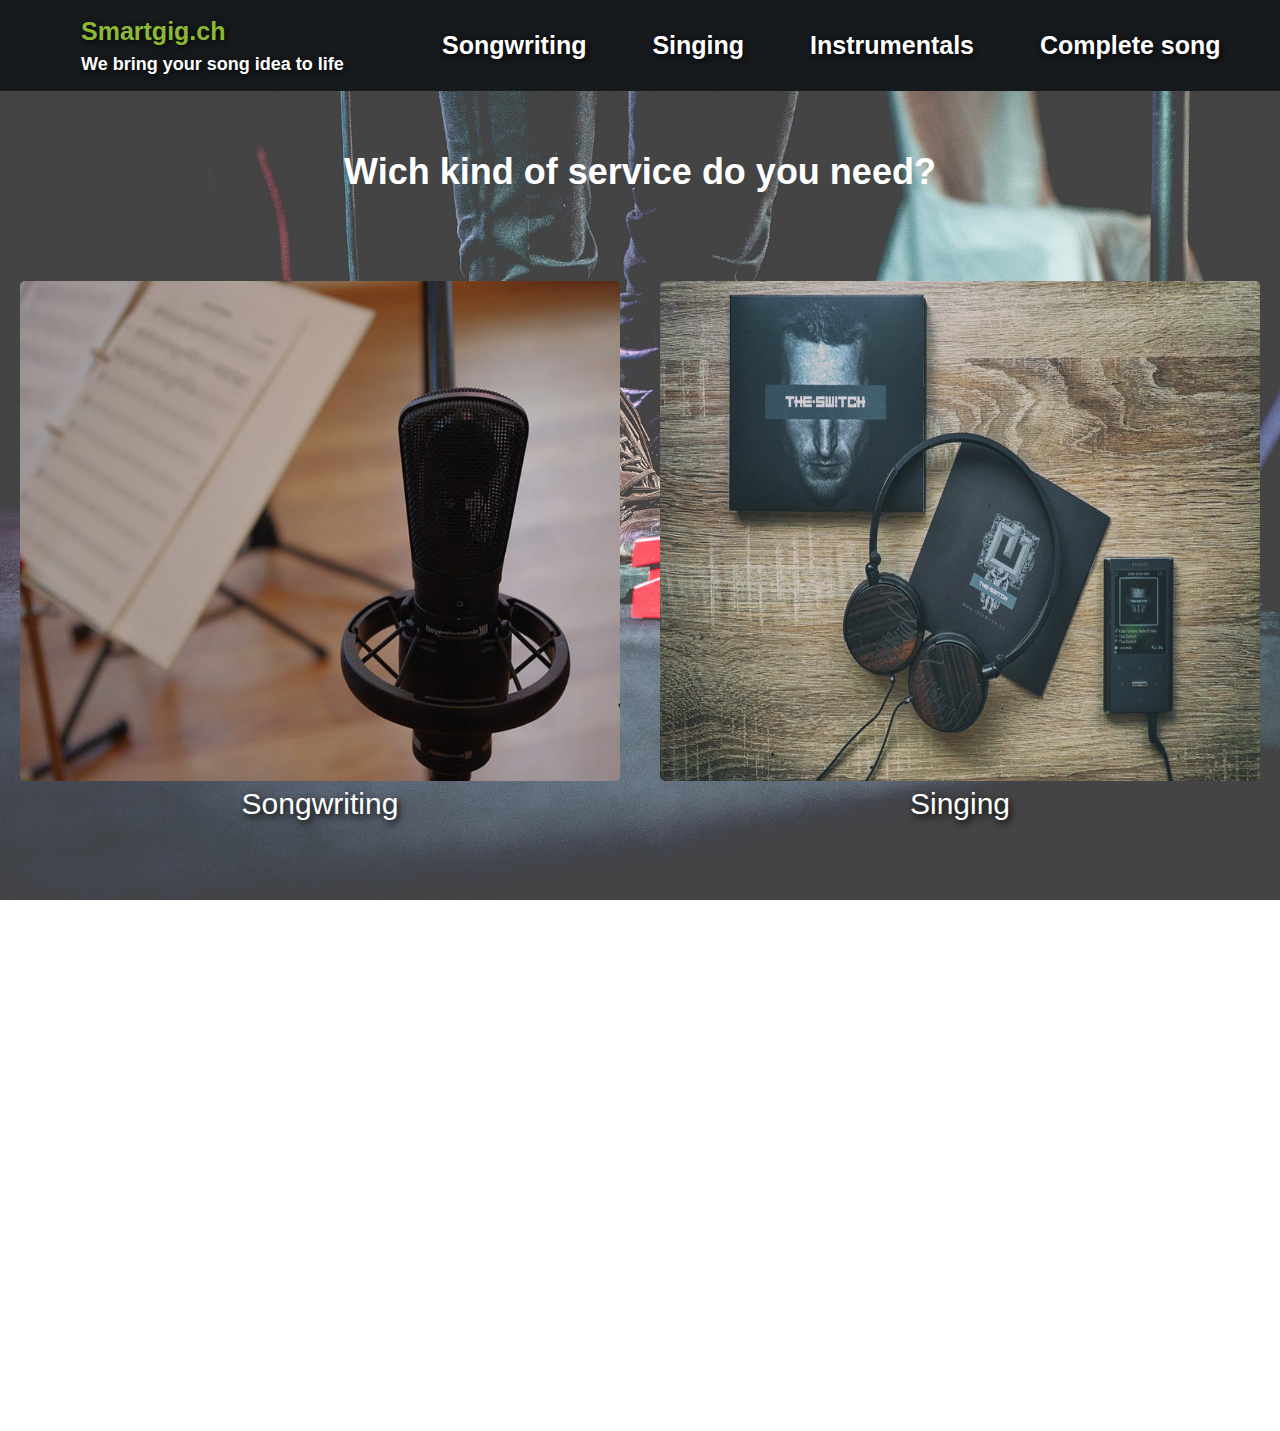
==== index.html @ fe28ac0f "first commit" ====
<!DOCTYPE html>
<html lang="en">
<head>
    <meta charset="UTF-8">
    <title>Title</title>
    <meta charset="utf-8">
    <meta name="Song project">
    <meta name="viewport" content="initial-scale=1, maximum-scale=1">
    <meta name="keywords" content="Song">
    <meta name="viewport" content="width=device-width, initial-scale=1.0">
    <link rel="stylesheet" href="css/bootstrap.min.css">
    <link rel="stylesheet" type="text/css" href="css/aos.css">
    <link rel="stylesheet" href="css/index.css">
</head>
<body>
<nav class="navbar fixed-top navbar-expand-lg navbar-light bg-light nav-top">
    <a class="navbar-brand logo_slogan col-md-3" href="index.html">
        <p>Smartgig.ch</p>
        <p>We bring your song idea to life</p>
    </a>
    <button class="navbar-toggler" type="button" data-toggle="collapse" data-target="#navbarText" aria-controls="navbarText" aria-expanded="false" aria-label="Toggle navigation">
        <span class="navbar-toggler-icon"></span>
    </button>
    <div class="collapse navbar-collapse col-md-9" id="navbarText">
        <ul class="navbar-nav mr-auto main-menu">
            <li class="nav-item">
                <a class="nav-link item-link" href="songwriting.html" title="Songwriting">Songwriting</a>
            </li>
            <li class="nav-item">
                <a class="nav-link item-link" href="singing.html" title="Singing">Singing</a>
            </li>
            <li class="nav-item ">
                <a class="nav-link item-link" href="instrumentals.html" title="Instrumentals">Instrumentals</a>
            </li>
            <li class="nav-item">
                <a class="nav-link item-link" href="complete_song" title="complete_song">Complete song</a>
            </li>
        </ul>
    </div>
</nav>
<div class="home container-fluid">
    <div class="home-page-question">
        <h1>Wich kind of service do you need?</h1>
    </div>
    <div class="row">
        <div class="col-sm-12 col-md-6 groups" data-aos="fade-up-left">
            <div class="group-content" >
                <img src="images/songwriting/photo.jpeg" alt="Songwriting" class="img-fluid">
                     <div class="description">
                        <a href="songwriting.html" target="_blank">
                            <h3>Lorem ipsum dolor sit amet, consectetur adipisicing elit. Aperiam assumenda culpa eligendi laboriosam nesciunt nulla quis quisquam rem tempora. Accusamus alias dolorum eius ipsum laboriosam odit quia ullam? Iure, officiis.</h3>
                        </a>
                    </div>
                </div>
                <div class="group-text">
                    <a href="#">Songwriting</a>
                </div>
            </div>
        <div class="col-sm-12 col-md-6 groups" data-aos="fade-up-right">
                <div class="group-content" >
                    <img src="images/singing/singing1.jpeg" alt="Singing" class="img-fluid">
                    <div class="description">
                        <a href="#" target="_blank">
                            <h3>Lorem ipsum dolor sit amet, consectetur adipisicing elit. Consectetur deserunt distinctio enim labore officiis. Consequuntur delectus expedita explicabo laborum magni praesentium, ratione voluptatum. Accusamus ad aut labore nostrum omnis sit.</h3>
                        </a>
                    </div>
                </div>
                <div class="group-text">
                    <a href="#" target="_blank">Singing</a>
                </div>
            </div>
        <div class="col-sm-12 col-md-6 groups" data-aos="fade-down-left">
                <div class="group-content">
                    <img src="images/instrumentals/instr.jpg" alt="Instrumentals" class="img-fluid">
                    <div class="description">
                        <a href="#" target="_blank">
                            <h3>Lorem ipsum dolor sit amet, consectetur adipisicing elit. Amet architecto aut, consequuntur cum cumque harum inventore, nisi officiis quas quisquam sit soluta sunt tenetur ullam voluptates? At atque hic praesentium!</h3>
                        </a>
                    </div>
                </div>
                <div class="group-text">
                    <a href="#" target="_blank">Instrumentals</a>
                </div>
            </div>
        <div class="col-sm-12 col-md-6 groups" data-aos="fade-down-right">
                <div class="group-content">
                    <img src="images/complete_song/night-vintage.jpg" alt="Complete song" class="img-fluid">
                    <div class="description">
                        <a href="#" target="_blank">
                            <h3>Lorem ipsum dolor sit amet, consectetur adipisicing elit. Illum minus nihil non nulla qui tempora totam velit voluptate. Ducimus eos, explicabo itaque iure iusto labore laborum libero maiores tempore unde?</h3>
                        </a>
                    </div>
                </div>
                <div class="group-text">
                    <a href="#" target="_blank">Complete song</a>
                </div>
            </div>
    </div>
</div>

<script src="js/jquery-3.2.1.min.js"></script>
<script src="js/aos.js"></script>
<script src="js/main.js"></script>
</body>
</html>
---- css/index.css ----
html, body {
  position: absolute;
  margin: 0;
  padding: 0;
  top: 0;
  left: 0;
  height: 100%;
  width: 100%;
  overflow: hidden;
  background: #1b1e21s;
  /* header */
  /* modals style */ }
  html .main-general, body .main-general {
    height: 100%;
    height: 100%;
    width: 100%;
    background-size: cover; }
    html .main-general .button, body .main-general .button {
      text-align: center; }
      html .main-general .button .btn, body .main-general .button .btn {
        cursor: pointer;
        display: inline-block;
        height: 56px;
        line-height: 50px;
        position: relative;
        border: 3px solid #8DB835;
        padding: 0 1rem;
        color: white;
        font-size: 25px;
        font-weight: 700;
        text-align: center;
        border-radius: 1px;
        width: 300px;
        background-color: rgba(255, 255, 255, 0);
        -webkit-box-shadow: 1px 2px 6px #ffffff;
        box-shadow: 1px 2px 6px #ffffff;
        text-shadow: 1px 2px 7px black;
        margin: 20px 50px; }
        html .main-general .button .btn.active, body .main-general .button .btn.active {
          color: white;
          background-color: #8DB835; }
        html .main-general .button .btn:hover, body .main-general .button .btn:hover {
          color: white;
          background-color: #8DB835;
          -webkit-transition: 2000ms;
          -o-transition: 2000ms;
          transition: 2000ms; }
    html .main-general .error, body .main-general .error {
      background-color: rgba(255, 255, 255, 0.2) !important;
      border: 2px solid #e74c3c !important;
      border-top-color: transparent; }
    html .main-general .error-message, body .main-general .error-message {
      color: #e74c3c !important;
      text-align: right;
      font-size: 17px;
      font-weight: 600;
      margin: 0 auto;
      text-shadow: 1px 2px 7px black; }
    html .main-general .calendar, body .main-general .calendar {
      margin: 30px auto;
      margin-bottom: 20px;
      padding: 10px; }
      html .main-general .calendar input, body .main-general .calendar input {
        width: 100%;
        height: 56px;
        display: inline-block;
        position: relative;
        padding: 0 1rem;
        background-color: rgba(255, 255, 255, 0.2);
        color: white;
        border-top: 2px solid black;
        text-shadow: 1px 2px 7px black;
        font-size: 23px;
        font-weight: 400;
        line-height: 50px;
        text-align: center; }
        html .main-general .calendar input:focus, body .main-general .calendar input:focus {
          outline: none; }
        html .main-general .calendar input::-webkit-input-placeholder, body .main-general .calendar input::-webkit-input-placeholder {
          text-align: center;
          text-shadow: 1px 1px 4px black;
          font-size: 25px;
          font-weight: 400;
          color: white;
          margin: 10px 0 0 10px;
          text-overflow: ellipsis; }
        html .main-general .calendar input:focus::-webkit-input-placeholder, body .main-general .calendar input:focus::-webkit-input-placeholder {
          opacity: 0;
          -webkit-transition: opacity 0.3s ease;
          -o-transition: opacity 0.3s ease;
          transition: opacity 0.3s ease; }
      html .main-general .calendar p, body .main-general .calendar p {
        color: white;
        font-size: 17px;
        font-weight: 600;
        text-align: right; }
      html .main-general .calendar h3, body .main-general .calendar h3 {
        font-family: 'Arial Fett', 'Arial Standard', 'Arial';
        font-weight: 700;
        font-style: normal;
        color: white;
        font-size: 30px;
        text-shadow: 1px 2px 7px black;
        text-align: center;
        margin: 20px; }
    html .main-general .letters, body .main-general .letters {
      text-align: center;
      margin: 15px auto; }
      html .main-general .letters textarea, body .main-general .letters textarea {
        overflow: hidden; }
        html .main-general .letters textarea:focus, body .main-general .letters textarea:focus {
          outline: none; }
      html .main-general .letters p, body .main-general .letters p {
        text-align: right;
        font-size: 17px;
        font-weight: 600;
        color: white;
        width: 100%;
        margin: 0 auto; }
      html .main-general .letters .story, body .main-general .letters .story {
        font-size: 25px;
        background-color: rgba(255, 255, 255, 0.2);
        border-top: 2px solid black;
        height: auto;
        width: 100%;
        color: white;
        text-align: center; }
        html .main-general .letters .story::-webkit-input-placeholder, body .main-general .letters .story::-webkit-input-placeholder {
          text-align: left;
          text-shadow: 1px 1px 4px black;
          font-size: 15px;
          font-weight: 400;
          color: white;
          margin: 10px 0 0 10px;
          text-overflow: ellipsis; }
        html .main-general .letters .story:focus::-webkit-input-placeholder, body .main-general .letters .story:focus::-webkit-input-placeholder {
          opacity: 0;
          -webkit-transition: opacity 0.3s ease;
          -o-transition: opacity 0.3s ease;
          transition: opacity 0.3s ease; }
        html .main-general .letters .story:-moz-placeholder, body .main-general .letters .story:-moz-placeholder {
          text-align: left;
          text-shadow: 1px 2px 7px black;
          font-size: 23px;
          font-weight: 400;
          color: white;
          margin: 10px 0 0 10px;
          text-overflow: ellipsis;
          text-indent: 0;
          -webkit-transition: text-indent 0.3s ease;
          -o-transition: text-indent 0.3s ease;
          transition: text-indent 0.3s ease; }
    html .main-general .active:active, body .main-general .active:active {
      font-family: 'Arial Fett', 'Arial Standard', 'Arial';
      font-weight: 700;
      font-style: normal;
      color: white;
      padding: 30px 0 3px 25px;
      font-size: 25px;
      color: #8DB835;
      text-decoration: none;
      text-shadow: 1px 2px 7px black; }
    html .main-general .hint, body .main-general .hint {
      position: relative;
      display: inline-block; }
      html .main-general .hint:before, html .main-general .hint:after, body .main-general .hint:before, body .main-general .hint:after {
        position: absolute;
        opacity: 0;
        z-index: 1000000;
        -webkit-transition: 0.3s ease;
        -moz-transition: 0.3s ease;
        pointer-events: none; }
      html .main-general .hint:hover:before, html .main-general .hint:hover:after, body .main-general .hint:hover:before, body .main-general .hint:hover:after {
        opacity: 1; }
      html .main-general .hint:before, body .main-general .hint:before {
        content: '';
        position: absolute;
        background: transparent;
        border: 6px solid transparent;
        position: absolute; }
      html .main-general .hint:after, body .main-general .hint:after {
        content: attr(data-hint);
        background: rgba(0, 0, 0, 0.8);
        color: white;
        padding: 8px 10px;
        font-size: 12px;
        white-space: nowrap;
        -webkit-box-shadow: 4px 4px 8px rgba(0, 0, 0, 0.3);
        box-shadow: 4px 4px 8px rgba(0, 0, 0, 0.3); }
    html .main-general .hint--right:before, body .main-general .hint--right:before {
      left: 100%;
      bottom: 50%;
      margin: 0 0 -4px -8px;
      border-right-color: rgba(0, 0, 0, 0.8); }
    html .main-general .hint--right:after, body .main-general .hint--right:after {
      left: 100%;
      bottom: 50%;
      margin: 0 0 -13px 4px; }
    html .main-general .hint--right:hover:before, body .main-general .hint--right:hover:before {
      margin: 0 0 -4px -0; }
    html .main-general .hint--right:hover:after, body .main-general .hint--right:hover:after {
      margin: 0 0 -13px 12px; }
  html .step-1 .page-question, body .step-1 .page-question {
    padding-top: 150px; }
    html .step-1 .page-question .center, body .step-1 .page-question .center {
      text-align: center;
      margin: 20px 0; }
      html .step-1 .page-question .center h1, body .step-1 .page-question .center h1 {
        font-family: 'Arial Fett', 'Arial Standard', 'Arial';
        font-weight: 700;
        font-style: normal;
        color: white;
        font-size: 30px;
        text-shadow: 1px 2px 7px black;
        display: inline-block;
        text-align: center;
        margin: 10px;
        vertical-align: middle;
        position: relative; }
        html .step-1 .page-question .center h1:before, body .step-1 .page-question .center h1:before {
          content: " ";
          position: absolute;
          left: 0%;
          bottom: 4px;
          height: 3px;
          width: 0%;
          background-color: #fff;
          -webkit-transition: width 0.5s ease-in-out;
          -o-transition: width 0.5s ease-in-out;
          transition: width 0.5s ease-in-out; }
        html .step-1 .page-question .center h1:after, body .step-1 .page-question .center h1:after {
          content: " ";
          position: absolute;
          right: 0%;
          bottom: 4px;
          height: 3px;
          width: 0%;
          background-color: #fff;
          -webkit-transition: width 0.5s ease-in-out;
          -o-transition: width 0.5s ease-in-out;
          transition: width 0.5s ease-in-out; }
        html .step-1 .page-question .center h1:hover:before, html .step-1 .page-question .center h1:focus:before, body .step-1 .page-question .center h1:hover:before, body .step-1 .page-question .center h1:focus:before {
          width: 50%; }
        html .step-1 .page-question .center h1:hover:after, html .step-1 .page-question .center h1:focus:after, body .step-1 .page-question .center h1:hover:after, body .step-1 .page-question .center h1:focus:after {
          width: 50%; }
      html .step-1 .page-question .center span, body .step-1 .page-question .center span {
        border: 2px solid white;
        border-radius: 50px;
        top: 5px;
        padding: 0 13px;
        font-size: 23px;
        color: white; }
      html .step-1 .page-question .center p, body .step-1 .page-question .center p {
        font-family: 'Arial Fett', 'Arial Standard', 'Arial';
        font-weight: 700;
        font-style: normal;
        color: white;
        font-size: 20px;
        margin: 0 0 60px 0;
        font-weight: 600;
        text-align: center;
        text-shadow: 1px 2px 7px black; }
  html .step-1 .button-back-home, body .step-1 .button-back-home {
    text-align: center;
    cursor: pointer; }
    html .step-1 .button-back-home a .back-to-home, body .step-1 .button-back-home a .back-to-home {
      cursor: pointer;
      position: relative;
      line-height: 50px;
      height: 56px;
      font-size: 25px;
      font-weight: 700;
      padding: 0 1rem;
      text-align: center;
      background-color: rgba(156, 156, 156, 0.5);
      color: white;
      margin: 20px;
      text-shadow: 1px 2px 7px black;
      border: 1px solid black; }
      html .step-1 .button-back-home a .back-to-home:hover, body .step-1 .button-back-home a .back-to-home:hover {
        color: black;
        background-color: gray;
        -webkit-transition: 2000ms;
        -o-transition: 2000ms;
        transition: 2000ms; }
  html .step-2 .page-question, body .step-2 .page-question {
    margin-top: 150px; }
    html .step-2 .page-question .center, body .step-2 .page-question .center {
      text-align: center; }
      html .step-2 .page-question .center h1, body .step-2 .page-question .center h1 {
        font-family: 'Arial Fett', 'Arial Standard', 'Arial';
        font-weight: 700;
        font-style: normal;
        color: white;
        font-size: 30px;
        text-shadow: 1px 2px 7px black;
        display: inline-block;
        text-align: center;
        vertical-align: middle;
        position: relative; }
        html .step-2 .page-question .center h1:before, body .step-2 .page-question .center h1:before {
          content: " ";
          position: absolute;
          left: 0%;
          bottom: 4px;
          height: 3px;
          width: 0%;
          background-color: #fff;
          -webkit-transition: width 0.5s ease-in-out;
          -o-transition: width 0.5s ease-in-out;
          transition: width 0.5s ease-in-out; }
        html .step-2 .page-question .center h1:after, body .step-2 .page-question .center h1:after {
          content: " ";
          position: absolute;
          right: 0%;
          bottom: 4px;
          height: 3px;
          width: 0%;
          background-color: #fff;
          -webkit-transition: width 0.5s ease-in-out;
          -o-transition: width 0.5s ease-in-out;
          transition: width 0.5s ease-in-out; }
        html .step-2 .page-question .center h1:hover:before, html .step-2 .page-question .center h1:focus:before, body .step-2 .page-question .center h1:hover:before, body .step-2 .page-question .center h1:focus:before {
          width: 50%; }
        html .step-2 .page-question .center h1:hover:after, html .step-2 .page-question .center h1:focus:after, body .step-2 .page-question .center h1:hover:after, body .step-2 .page-question .center h1:focus:after {
          width: 50%; }
      html .step-2 .page-question .center span, body .step-2 .page-question .center span {
        border: 2px solid white;
        border-radius: 50px;
        top: 5px;
        padding: 0 13px;
        font-size: 23px;
        color: white; }
      html .step-2 .page-question .center p, body .step-2 .page-question .center p {
        font-family: 'Arial Fett', 'Arial Standard', 'Arial';
        font-weight: 600;
        font-style: normal;
        color: white;
        font-size: 20px;
        text-shadow: 1px 2px 7px black;
        text-align: center;
        vertical-align: middle;
        position: relative; }
  html .step-3 .page-question, html .step-3 .preview-form, body .step-3 .page-question, body .step-3 .preview-form {
    margin-top: 150px; }
    html .step-3 .page-question .button ul, html .step-3 .preview-form .button ul, body .step-3 .page-question .button ul, body .step-3 .preview-form .button ul {
      width: 100%; }
    html .step-3 .page-question .center, html .step-3 .preview-form .center, body .step-3 .page-question .center, body .step-3 .preview-form .center {
      text-align: center; }
      html .step-3 .page-question .center h1, html .step-3 .preview-form .center h1, body .step-3 .page-question .center h1, body .step-3 .preview-form .center h1 {
        font-family: 'Arial Fett', 'Arial Standard', 'Arial';
        font-weight: 700;
        font-style: normal;
        color: white;
        font-size: 30px;
        text-shadow: 1px 2px 7px black;
        display: inline-block;
        text-align: center;
        margin: 0;
        vertical-align: middle;
        position: relative; }
        html .step-3 .page-question .center h1:before, html .step-3 .preview-form .center h1:before, body .step-3 .page-question .center h1:before, body .step-3 .preview-form .center h1:before {
          content: " ";
          position: absolute;
          left: 0%;
          bottom: 4px;
          height: 3px;
          width: 0%;
          background-color: #fff;
          -webkit-transition: width 0.5s ease-in-out;
          -o-transition: width 0.5s ease-in-out;
          transition: width 0.5s ease-in-out; }
        html .step-3 .page-question .center h1:after, html .step-3 .preview-form .center h1:after, body .step-3 .page-question .center h1:after, body .step-3 .preview-form .center h1:after {
          content: " ";
          position: absolute;
          right: 0%;
          bottom: 4px;
          height: 3px;
          width: 0%;
          background-color: #fff;
          -webkit-transition: width 0.5s ease-in-out;
          -o-transition: width 0.5s ease-in-out;
          transition: width 0.5s ease-in-out; }
        html .step-3 .page-question .center h1:hover:before, html .step-3 .page-question .center h1:focus:before, html .step-3 .preview-form .center h1:hover:before, html .step-3 .preview-form .center h1:focus:before, body .step-3 .page-question .center h1:hover:before, body .step-3 .page-question .center h1:focus:before, body .step-3 .preview-form .center h1:hover:before, body .step-3 .preview-form .center h1:focus:before {
          width: 50%; }
        html .step-3 .page-question .center h1:hover:after, html .step-3 .page-question .center h1:focus:after, html .step-3 .preview-form .center h1:hover:after, html .step-3 .preview-form .center h1:focus:after, body .step-3 .page-question .center h1:hover:after, body .step-3 .page-question .center h1:focus:after, body .step-3 .preview-form .center h1:hover:after, body .step-3 .preview-form .center h1:focus:after {
          width: 50%; }
      html .step-3 .page-question .center span, html .step-3 .preview-form .center span, body .step-3 .page-question .center span, body .step-3 .preview-form .center span {
        border: 2px solid white;
        border-radius: 50px;
        top: 5px;
        padding: 0 13px;
        font-size: 23px;
        color: white; }
      html .step-3 .page-question .center p, html .step-3 .preview-form .center p, body .step-3 .page-question .center p, body .step-3 .preview-form .center p {
        font-family: 'Arial Fett', 'Arial Standard', 'Arial';
        font-weight: 700;
        font-style: normal;
        color: white;
        font-size: 20px;
        margin: 0 0 24px 0;
        font-weight: 600;
        text-align: center;
        text-shadow: 1px 2px 7px black; }
    html .step-3 .page-question .groups-of-genre, html .step-3 .preview-form .groups-of-genre, body .step-3 .page-question .groups-of-genre, body .step-3 .preview-form .groups-of-genre {
      margin: 0 auto;
      cursor: pointer; }
      html .step-3 .page-question .groups-of-genre .genre-image, html .step-3 .page-question .groups-of-genre .instrument-image, html .step-3 .page-question .groups-of-genre .add_instrumnet_image, html .step-3 .preview-form .groups-of-genre .genre-image, html .step-3 .preview-form .groups-of-genre .instrument-image, html .step-3 .preview-form .groups-of-genre .add_instrumnet_image, body .step-3 .page-question .groups-of-genre .genre-image, body .step-3 .page-question .groups-of-genre .instrument-image, body .step-3 .page-question .groups-of-genre .add_instrumnet_image, body .step-3 .preview-form .groups-of-genre .genre-image, body .step-3 .preview-form .groups-of-genre .instrument-image, body .step-3 .preview-form .groups-of-genre .add_instrumnet_image {
        margin: 15px auto 0px;
        height: 220px;
        width: 100%; }
        html .step-3 .page-question .groups-of-genre .genre-image img, html .step-3 .page-question .groups-of-genre .instrument-image img, html .step-3 .page-question .groups-of-genre .add_instrumnet_image img, html .step-3 .preview-form .groups-of-genre .genre-image img, html .step-3 .preview-form .groups-of-genre .instrument-image img, html .step-3 .preview-form .groups-of-genre .add_instrumnet_image img, body .step-3 .page-question .groups-of-genre .genre-image img, body .step-3 .page-question .groups-of-genre .instrument-image img, body .step-3 .page-question .groups-of-genre .add_instrumnet_image img, body .step-3 .preview-form .groups-of-genre .genre-image img, body .step-3 .preview-form .groups-of-genre .instrument-image img, body .step-3 .preview-form .groups-of-genre .add_instrumnet_image img {
          width: 100%;
          height: 100%;
          border-radius: 10px; }
      html .step-3 .page-question .groups-of-genre .genre-name, html .step-3 .page-question .groups-of-genre .instrument-name, html .step-3 .page-question .groups-of-genre .add_instrumnet_name, html .step-3 .preview-form .groups-of-genre .genre-name, html .step-3 .preview-form .groups-of-genre .instrument-name, html .step-3 .preview-form .groups-of-genre .add_instrumnet_name, body .step-3 .page-question .groups-of-genre .genre-name, body .step-3 .page-question .groups-of-genre .instrument-name, body .step-3 .page-question .groups-of-genre .add_instrumnet_name, body .step-3 .preview-form .groups-of-genre .genre-name, body .step-3 .preview-form .groups-of-genre .instrument-name, body .step-3 .preview-form .groups-of-genre .add_instrumnet_name {
        display: block;
        border-radius: 150px;
        -webkit-box-sizing: border-box;
        box-sizing: border-box;
        color: white;
        background-color: rgba(0, 0, 0, 0.3); }
        html .step-3 .page-question .groups-of-genre .genre-name h3, html .step-3 .page-question .groups-of-genre .instrument-name h3, html .step-3 .page-question .groups-of-genre .add_instrumnet_name h3, html .step-3 .preview-form .groups-of-genre .genre-name h3, html .step-3 .preview-form .groups-of-genre .instrument-name h3, html .step-3 .preview-form .groups-of-genre .add_instrumnet_name h3, body .step-3 .page-question .groups-of-genre .genre-name h3, body .step-3 .page-question .groups-of-genre .instrument-name h3, body .step-3 .page-question .groups-of-genre .add_instrumnet_name h3, body .step-3 .preview-form .groups-of-genre .genre-name h3, body .step-3 .preview-form .groups-of-genre .instrument-name h3, body .step-3 .preview-form .groups-of-genre .add_instrumnet_name h3 {
          margin-top: 10px;
          text-align: center;
          width: 100%; }
    html .step-3 .page-question .upload-file-button, html .step-3 .preview-form .upload-file-button, body .step-3 .page-question .upload-file-button, body .step-3 .preview-form .upload-file-button {
      margin: 0 auto 40px;
      text-align: center;
      padding: 0; }
      html .step-3 .page-question .upload-file-button img, html .step-3 .preview-form .upload-file-button img, body .step-3 .page-question .upload-file-button img, body .step-3 .preview-form .upload-file-button img {
        vertical-align: middle;
        border-style: none;
        position: absolute;
        top: 16px;
        right: 22px;
        width: 25px; }
      html .step-3 .page-question .upload-file-button input[type="file"], html .step-3 .preview-form .upload-file-button input[type="file"], body .step-3 .page-question .upload-file-button input[type="file"], body .step-3 .preview-form .upload-file-button input[type="file"] {
        display: none; }
      html .step-3 .page-question .upload-file-button .custom-file-upload, html .step-3 .preview-form .upload-file-button .custom-file-upload, body .step-3 .page-question .upload-file-button .custom-file-upload, body .step-3 .preview-form .upload-file-button .custom-file-upload {
        border: 3px solid white;
        cursor: pointer;
        color: white;
        background-color: rgba(255, 255, 255, 0.2);
        border-top: 2px solid black;
        text-shadow: 1px 2px 7px black;
        font-size: 21px;
        font-weight: 400;
        display: inline-block;
        height: 56px;
        line-height: 50px;
        position: relative;
        padding: 0 1rem;
        width: 100%;
        overflow-y: scroll; }
    html .step-3 .page-question .characters-input, html .step-3 .preview-form .characters-input, body .step-3 .page-question .characters-input, body .step-3 .preview-form .characters-input {
      margin: 50px auto; }
      html .step-3 .page-question .characters-input input, html .step-3 .preview-form .characters-input input, body .step-3 .page-question .characters-input input, body .step-3 .preview-form .characters-input input {
        border: 3px solid white;
        padding: 14px 36px;
        color: white;
        background-color: rgba(255, 255, 255, 0.2);
        border-top: 2px solid black;
        font-size: 23px;
        font-weight: 400;
        display: inline-block;
        height: 56px;
        line-height: 50px;
        position: relative;
        width: 100%;
        text-align: center; }
        html .step-3 .page-question .characters-input input:focus, html .step-3 .preview-form .characters-input input:focus, body .step-3 .page-question .characters-input input:focus, body .step-3 .preview-form .characters-input input:focus {
          outline: none; }
      html .step-3 .page-question .characters-input h3, html .step-3 .preview-form .characters-input h3, body .step-3 .page-question .characters-input h3, body .step-3 .preview-form .characters-input h3 {
        font-family: 'Arial Fett', 'Arial Standard', 'Arial';
        font-weight: 700;
        font-style: normal;
        color: white;
        font-size: 30px;
        text-shadow: 1px 2px 7px black;
        text-align: center;
        margin: 20px; }
      html .step-3 .page-question .characters-input p, html .step-3 .preview-form .characters-input p, body .step-3 .page-question .characters-input p, body .step-3 .preview-form .characters-input p {
        text-align: right;
        font-size: 17px;
        font-weight: 600;
        color: white;
        width: 100%;
        margin: 0 auto; }
  html .final-submit-page, body .final-submit-page {
    text-align: center;
    margin: 0 auto; }
    html .final-submit-page .main-content, body .final-submit-page .main-content {
      padding-top: 130px; }
    html .final-submit-page .review-page, body .final-submit-page .review-page {
      background-image: url("../images/bg/photo1.jpeg");
      margin: 0 auto;
      text-align: center;
      background-attachment: fixed;
      overflow-y: scroll; }
      html .final-submit-page .review-page .for-submit, body .final-submit-page .review-page .for-submit {
        text-align: center;
        padding-top: 30px; }
        html .final-submit-page .review-page .for-submit h2, body .final-submit-page .review-page .for-submit h2 {
          font-family: 'Arial Fett', 'Arial Standard', 'Arial';
          font-weight: 700;
          font-style: normal;
          color: white;
          font-size: 30px;
          text-shadow: 1px 2px 7px black;
          display: inline-block;
          text-align: center;
          margin: 20px; }
      html .final-submit-page .review-page .preview-form, body .final-submit-page .review-page .preview-form {
        margin: 0 auto; }
        html .final-submit-page .review-page .preview-form .groups-of-genre, body .final-submit-page .review-page .preview-form .groups-of-genre {
          margin: 0 auto;
          cursor: pointer; }
          html .final-submit-page .review-page .preview-form .groups-of-genre .instrument-image, body .final-submit-page .review-page .preview-form .groups-of-genre .instrument-image {
            margin: 15px auto;
            height: 220px; }
            html .final-submit-page .review-page .preview-form .groups-of-genre .instrument-image img, body .final-submit-page .review-page .preview-form .groups-of-genre .instrument-image img {
              width: 100%;
              height: 100%;
              border-radius: 10px; }
            html .final-submit-page .review-page .preview-form .groups-of-genre .instrument-image .instruments-name, body .final-submit-page .review-page .preview-form .groups-of-genre .instrument-image .instruments-name {
              color: white;
              font-size: 30px;
              text-align: center;
              text-shadow: 1px 2px 7px black; }
        html .final-submit-page .review-page .preview-form .button ul, body .final-submit-page .review-page .preview-form .button ul {
          list-style-type: none;
          text-align: center; }
          html .final-submit-page .review-page .preview-form .button ul li, body .final-submit-page .review-page .preview-form .button ul li {
            text-align: center;
            display: inline-block;
            margin: 0 -60px;
            width: 100%; }
            html .final-submit-page .review-page .preview-form .button ul li input[type=radio], body .final-submit-page .review-page .preview-form .button ul li input[type=radio] {
              position: absolute;
              visibility: hidden; }
            html .final-submit-page .review-page .preview-form .button ul li input[type=radio]:checked ~ .check, body .final-submit-page .review-page .preview-form .button ul li input[type=radio]:checked ~ .check {
              border: 5px solid black; }
            html .final-submit-page .review-page .preview-form .button ul li input[type=radio]:checked ~ label, body .final-submit-page .review-page .preview-form .button ul li input[type=radio]:checked ~ label {
              color: white;
              background-color: #8DB835; }
            html .final-submit-page .review-page .preview-form .button ul li label, body .final-submit-page .review-page .preview-form .button ul li label {
              cursor: pointer;
              display: inline-block;
              height: 56px;
              line-height: 50px;
              position: relative;
              border: 3px solid #8DB835;
              padding: 0 1rem;
              color: white;
              font-size: 25px;
              font-weight: 700;
              text-align: center;
              border-radius: 1px;
              width: 300px;
              background-color: rgba(255, 255, 255, 0);
              -webkit-box-shadow: 1px 2px 6px #ffffff;
              box-shadow: 1px 2px 6px #ffffff;
              text-shadow: 1px 2px 7px black;
              margin: 20px 50px; }
              html .final-submit-page .review-page .preview-form .button ul li label.active, body .final-submit-page .review-page .preview-form .button ul li label.active {
                color: white;
                background-color: #8DB835; }
              html .final-submit-page .review-page .preview-form .button ul li label:hover, body .final-submit-page .review-page .preview-form .button ul li label:hover {
                color: white;
                background-color: #8DB835;
                -webkit-transition: 2000ms;
                -o-transition: 2000ms;
                transition: 2000ms; }
            html .final-submit-page .review-page .preview-form .button ul li .check, body .final-submit-page .review-page .preview-form .button ul li .check {
              display: none;
              position: absolute;
              border: 5px solid #AAAAAA;
              border-radius: 100%;
              height: 25px;
              width: 25px;
              top: 30px;
              left: 20px;
              z-index: 5;
              -o-transition: border .25s linear;
              transition: border .25s linear;
              -webkit-transition: border .25s linear;
              background-color: #1e7e34; }
              html .final-submit-page .review-page .preview-form .button ul li .check:hover, body .final-submit-page .review-page .preview-form .button ul li .check:hover {
                border: 5px solid #FFFFFF; }
              html .final-submit-page .review-page .preview-form .button ul li .check::before, body .final-submit-page .review-page .preview-form .button ul li .check::before {
                display: block;
                position: absolute;
                content: '';
                border-radius: 100%;
                height: 6px;
                width: 6px;
                top: 5px;
                left: 5px;
                margin: auto;
                -o-transition: background 0.25s linear;
                transition: background 0.25s linear;
                -webkit-transition: background 0.25s linear; }
        html .final-submit-page .review-page .preview-form .button-back-home, body .final-submit-page .review-page .preview-form .button-back-home {
          text-align: center; }
          html .final-submit-page .review-page .preview-form .button-back-home .back-to-home, body .final-submit-page .review-page .preview-form .button-back-home .back-to-home {
            position: relative;
            line-height: 50px;
            height: 56px;
            font-size: 25px;
            font-weight: 700;
            padding: 0 1rem;
            text-align: center;
            background-color: rgba(156, 156, 156, 0.5);
            color: white;
            margin: 20px;
            text-shadow: 1px 2px 7px black;
            border: 1px solid black; }
            html .final-submit-page .review-page .preview-form .button-back-home .back-to-home:hover, body .final-submit-page .review-page .preview-form .button-back-home .back-to-home:hover {
              color: black;
              background-color: gray;
              -webkit-transition: 2000ms;
              -o-transition: 2000ms;
              transition: 2000ms; }
  html input[type=date]::-webkit-inner-spin-button,
  html input[type=date]::-webkit-outer-spin-button, body input[type=date]::-webkit-inner-spin-button,
  body input[type=date]::-webkit-outer-spin-button {
    -webkit-appearance: none; }
  html .nav-top, body .nav-top {
    background-color: #171a1d !important; }
    html .nav-top a, body .nav-top a {
      margin-left: 25px; }
      html .nav-top a > :first-child, body .nav-top a > :first-child {
        font-family: 'Arial Fett', 'Arial Standard', 'Arial';
        font-weight: 700;
        font-style: normal;
        color: white;
        font-size: 25px;
        color: #8DB835;
        text-shadow: 1px 2px 7px black; }
      html .nav-top a p, body .nav-top a p {
        margin-bottom: 0;
        font-family: 'Arial Fett', 'Arial Standard', 'Arial';
        font-weight: 700;
        font-style: normal;
        color: white;
        padding-left: 25px;
        font-size: 18px;
        text-shadow: 1px 2px 7px black; }
    html .nav-top .page-indicator, body .nav-top .page-indicator {
      font-family: 'Arial Fett', 'Arial Standard', 'Arial';
      font-weight: 700;
      font-style: normal;
      color: white;
      padding: 0 0 0 10px;
      font-size: 25px;
      text-shadow: 1px 2px 7px black;
      margin-right: 105px; }
    html .nav-top .main-menu li, body .nav-top .main-menu li {
      padding: 0 0 0 25px;
      font-size: 25px;
      text-shadow: 1px 2px 7px black; }
      html .nav-top .main-menu li .item-link, body .nav-top .main-menu li .item-link {
        font-family: 'Arial Fett', 'Arial Standard', 'Arial';
        font-weight: 700;
        font-style: normal;
        color: white; }
      html .nav-top .main-menu li:hover a, body .nav-top .main-menu li:hover a {
        color: #8DB835 !important; }
    html .nav-top .main-menu .active a, body .nav-top .main-menu .active a {
      color: #8DB835 !important; }
    html .nav-top .collapse ul li a, body .nav-top .collapse ul li a {
      position: relative; }
      html .nav-top .collapse ul li a:before, body .nav-top .collapse ul li a:before {
        content: " ";
        position: absolute;
        left: 0%;
        bottom: 4px;
        height: 3px;
        width: 0%;
        background-color: #fff;
        -webkit-transition: width 0.5s ease-in-out;
        -o-transition: width 0.5s ease-in-out;
        transition: width 0.5s ease-in-out; }
      html .nav-top .collapse ul li a:after, body .nav-top .collapse ul li a:after {
        content: " ";
        position: absolute;
        left: 0%;
        bottom: 4px;
        height: 3px;
        width: 0%;
        background-color: #fff;
        -webkit-transition: width 0.5s ease-in-out;
        -o-transition: width 0.5s ease-in-out;
        transition: width 0.5s ease-in-out; }
      html .nav-top .collapse ul li a:hover:before, html .nav-top .collapse ul li a:focus:before, body .nav-top .collapse ul li a:hover:before, body .nav-top .collapse ul li a:focus:before {
        width: 100%; }
  html .modal-1, body .modal-1 {
    position: fixed;
    z-index: 9999;
    top: 0;
    left: 0;
    right: 0;
    bottom: 0;
    background-color: rgba(23, 26, 29, 0.2);
    max-height: 100vh; }
    html .modal-1 .wrapper, body .modal-1 .wrapper {
      width: 500px;
      background-color: #2d3945;
      padding: 50px;
      height: 400px;
      position: relative;
      border-radius: 10px;
      -webkit-box-shadow: 1px 2px 5px gray;
      box-shadow: 1px 2px 5px gray;
      top: 120px;
      margin: 0 auto; }
      html .modal-1 .wrapper h3, body .modal-1 .wrapper h3 {
        color: wheat;
        font-size: 25px;
        text-align: center;
        margin-top: 10px; }
      html .modal-1 .wrapper div, body .modal-1 .wrapper div {
        text-align: center; }
      html .modal-1 .wrapper .input-name, html .modal-1 .wrapper .input-email, body .modal-1 .wrapper .input-name, body .modal-1 .wrapper .input-email {
        height: 50px;
        border: 2px solid black;
        padding: 0 20px;
        margin: 20px 0;
        text-align: center;
        color: #2d3945;
        font-size: 18px;
        background: #fff3cd; }
        html .modal-1 .wrapper .input-name:focus, html .modal-1 .wrapper .input-email:focus, body .modal-1 .wrapper .input-name:focus, body .modal-1 .wrapper .input-email:focus {
          outline: none; }
      html .modal-1 .wrapper .submit, body .modal-1 .wrapper .submit {
        padding: 10px 40px;
        border: 2px solid #1c7430;
        color: #fefefe;
        background: #5F81A3;
        cursor: pointer;
        margin-top: 20px; }
        html .modal-1 .wrapper .submit:hover, body .modal-1 .wrapper .submit:hover {
          background-color: #fefefe;
          color: #5F81A3; }
  html .choose-modals, body .choose-modals {
    position: fixed;
    z-index: 9999;
    top: 0;
    left: 0;
    right: 0;
    bottom: 0;
    background-color: rgba(23, 26, 29, 0.2);
    overflow-y: scroll; }
    html .choose-modals .singing_choose_genre .choose-your-genre, body .choose-modals .singing_choose_genre .choose-your-genre {
      padding-top: 30px;
      background-color: black;
      position: relative; }
      html .choose-modals .singing_choose_genre .choose-your-genre .first-paragrafh, body .choose-modals .singing_choose_genre .choose-your-genre .first-paragrafh {
        display: inline-block; }
      html .choose-modals .singing_choose_genre .choose-your-genre button, body .choose-modals .singing_choose_genre .choose-your-genre button {
        display: inline-block;
        text-transform: uppercase;
        position: relative;
        width: 13%;
        top: -62px;
        cursor: pointer;
        color: #8c8c8c;
        background: transparent;
        border: 3px solid rgba(64, 64, 64, 0.5);
        text-align: center;
        font-size: 1.5vw;
        font-weight: bold;
        padding: 0.5vw 0;
        text-shadow: 1px 1px rgba(13, 12, 12, 0.3), 2px 2px rgba(13, 12, 12, 0.3);
        overflow: hidden;
        -webkit-transition: all 0.3s ease-in;
        -o-transition: all 0.3s ease-in;
        transition: all 0.3s ease-in; }
        html .choose-modals .singing_choose_genre .choose-your-genre button:hover, body .choose-modals .singing_choose_genre .choose-your-genre button:hover {
          color: rgba(38, 38, 38, 0.5);
          background: white; }
        html .choose-modals .singing_choose_genre .choose-your-genre button:focus, body .choose-modals .singing_choose_genre .choose-your-genre button:focus {
          color: #0d0d0d; }
      html .choose-modals .singing_choose_genre .choose-your-genre .groups-of-genre, html .choose-modals .singing_choose_genre .choose-your-genre .instrument-image-and-name, body .choose-modals .singing_choose_genre .choose-your-genre .groups-of-genre, body .choose-modals .singing_choose_genre .choose-your-genre .instrument-image-and-name {
        position: relative;
        padding: 20px;
        -webkit-transition: 3000ms;
        -o-transition: 3000ms;
        transition: 3000ms;
        text-align: center; }
        html .choose-modals .singing_choose_genre .choose-your-genre .groups-of-genre .instrument-image, html .choose-modals .singing_choose_genre .choose-your-genre .instrument-image-and-name .instrument-image, body .choose-modals .singing_choose_genre .choose-your-genre .groups-of-genre .instrument-image, body .choose-modals .singing_choose_genre .choose-your-genre .instrument-image-and-name .instrument-image {
          cursor: pointer;
          overflow: hidden;
          height: 220px;
          width: 100%;
          -webkit-box-shadow: 4px 0px 4px darkslategrey;
          box-shadow: 4px 0px 4px darkslategrey;
          border-radius: 2px; }
          html .choose-modals .singing_choose_genre .choose-your-genre .groups-of-genre .instrument-image .csscheckbox, html .choose-modals .singing_choose_genre .choose-your-genre .instrument-image-and-name .instrument-image .csscheckbox, body .choose-modals .singing_choose_genre .choose-your-genre .groups-of-genre .instrument-image .csscheckbox, body .choose-modals .singing_choose_genre .choose-your-genre .instrument-image-and-name .instrument-image .csscheckbox {
            width: 40px;
            height: 40px;
            background: #73a427;
            color: #fff;
            line-height: 36px;
            position: absolute; }
            html .choose-modals .singing_choose_genre .choose-your-genre .groups-of-genre .instrument-image .csscheckbox span, html .choose-modals .singing_choose_genre .choose-your-genre .instrument-image-and-name .instrument-image .csscheckbox span, body .choose-modals .singing_choose_genre .choose-your-genre .groups-of-genre .instrument-image .csscheckbox span, body .choose-modals .singing_choose_genre .choose-your-genre .instrument-image-and-name .instrument-image .csscheckbox span {
              float: right;
              width: 43px;
              text-align: center; }
            html .choose-modals .singing_choose_genre .choose-your-genre .groups-of-genre .instrument-image .csscheckbox div, html .choose-modals .singing_choose_genre .choose-your-genre .instrument-image-and-name .instrument-image .csscheckbox div, body .choose-modals .singing_choose_genre .choose-your-genre .groups-of-genre .instrument-image .csscheckbox div, body .choose-modals .singing_choose_genre .choose-your-genre .instrument-image-and-name .instrument-image .csscheckbox div {
              background: #111;
              width: 40px;
              height: 36px;
              position: absolute;
              top: 0;
              left: 40px;
              -moz-transition: left 200ms ease-in;
              -webkit-transition: left 200ms ease-in;
              -o-transition: left 200ms ease-in;
              transition: left 200ms ease-in; }
          html .choose-modals .singing_choose_genre .choose-your-genre .groups-of-genre .instrument-image img, html .choose-modals .singing_choose_genre .choose-your-genre .instrument-image-and-name .instrument-image img, body .choose-modals .singing_choose_genre .choose-your-genre .groups-of-genre .instrument-image img, body .choose-modals .singing_choose_genre .choose-your-genre .instrument-image-and-name .instrument-image img {
            width: 100%;
            height: 100%; }
          html .choose-modals .singing_choose_genre .choose-your-genre .groups-of-genre .instrument-image .instruments-name, html .choose-modals .singing_choose_genre .choose-your-genre .instrument-image-and-name .instrument-image .instruments-name, body .choose-modals .singing_choose_genre .choose-your-genre .groups-of-genre .instrument-image .instruments-name, body .choose-modals .singing_choose_genre .choose-your-genre .instrument-image-and-name .instrument-image .instruments-name {
            cursor: pointer;
            display: block;
            position: -webkit-sticky;
            position: sticky;
            bottom: -230px;
            height: 100%;
            border-radius: 42px;
            -webkit-box-sizing: border-box;
            box-sizing: border-box;
            color: white;
            background-color: rgba(0, 0, 0, 0.3); }
          html .choose-modals .singing_choose_genre .choose-your-genre .groups-of-genre .instrument-image:hover .instruments-name, html .choose-modals .singing_choose_genre .choose-your-genre .instrument-image-and-name .instrument-image:hover .instruments-name, body .choose-modals .singing_choose_genre .choose-your-genre .groups-of-genre .instrument-image:hover .instruments-name, body .choose-modals .singing_choose_genre .choose-your-genre .instrument-image-and-name .instrument-image:hover .instruments-name {
            cursor: pointer;
            bottom: -145px;
            display: block;
            -webkit-transition: 400ms;
            -o-transition: 400ms;
            transition: 400ms; }
      html .choose-modals .singing_choose_genre .choose-your-genre form input, body .choose-modals .singing_choose_genre .choose-your-genre form input {
        background-color: rgba(255, 255, 255, 0.2);
        border-top: 2px solid black;
        text-shadow: 1px 2px 7px black;
        font-size: 23px;
        font-weight: 400;
        color: white;
        display: block;
        height: 56px;
        line-height: 50px;
        position: relative;
        margin: 10px auto 10px;
        padding: 10px 20px; }
        html .choose-modals .singing_choose_genre .choose-your-genre form input:focus, body .choose-modals .singing_choose_genre .choose-your-genre form input:focus {
          outline: none; }
        html .choose-modals .singing_choose_genre .choose-your-genre form input::-webkit-input-placeholder, body .choose-modals .singing_choose_genre .choose-your-genre form input::-webkit-input-placeholder {
          text-align: center;
          text-shadow: 1px 1px 4px black;
          font-size: 25px;
          font-weight: 400;
          color: white;
          margin: 10px 0 0 10px;
          text-overflow: ellipsis; }
        html .choose-modals .singing_choose_genre .choose-your-genre form input:focus::-webkit-input-placeholder, body .choose-modals .singing_choose_genre .choose-your-genre form input:focus::-webkit-input-placeholder {
          opacity: 0;
          -webkit-transition: opacity 0.3s ease;
          -o-transition: opacity 0.3s ease;
          transition: opacity 0.3s ease; }

/* dots style */
.kontext {
  width: 100%;
  height: 100%; }

.kontext .layer {
  position: absolute;
  width: 100%;
  height: 100%;
  top: 0;
  left: 0;
  visibility: hidden;
  /*box-shadow: 0px 0px 120px rgba( 0, 0, 0, 0.8 );*/ }

.kontext .layer.show {
  visibility: visible; }

.kontext.capable {
  -webkit-perspective: 1000px;
  -moz-perspective: 1000px;
  perspective: 1000px;
  -webkit-transform-style: preserve-3d;
  -moz-transform-style: preserve-3d;
  transform-style: preserve-3d; }

.kontext.capable .layer {
  -webkit-transform: translateZ(-100px);
  -moz-transform: translateZ(-100px);
  transform: translateZ(-100px); }

.kontext.capable .layer.show {
  -webkit-transform: translateZ(0px);
  -moz-transform: translateZ(0px);
  transform: translateZ(0px); }

.kontext.capable.animate .layer.show.right {
  -webkit-animation: show-right 1s forwards ease;
  -moz-animation: show-right 1s forwards ease;
  animation: show-right 1s forwards ease; }

.kontext.capable.animate .layer.hide.right {
  -webkit-animation: hide-right 1s forwards ease;
  -moz-animation: hide-right 1s forwards ease;
  animation: hide-right 1s forwards ease; }

.kontext.capable.animate .layer.show.left {
  -webkit-animation: show-left 1s forwards ease;
  -moz-animation: show-left 1s forwards ease;
  animation: show-left 1s forwards ease; }

.kontext.capable.animate .layer.hide.left {
  -webkit-animation: hide-left 1s forwards ease;
  -moz-animation: hide-left 1s forwards ease;
  animation: hide-left 1s forwards ease; }

/* CSS animation keyframes */
@-webkit-keyframes show-right {
  0% {
    -webkit-transform: translateZ(-200px); }
  40% {
    -webkit-transform: translate(40%, 0) scale(0.8) rotateY(-20deg); }
  100% {
    -webkit-transform: translateZ(0px); } }

@-webkit-keyframes hide-right {
  0% {
    -webkit-transform: translateZ(0px);
    visibility: visible; }
  40% {
    -webkit-transform: translate(-40%, 0) scale(0.8) rotateY(20deg); }
  100% {
    -webkit-transform: translateZ(-200px);
    visibility: hidden; } }

@-moz-keyframes show-right {
  0% {
    -moz-transform: translateZ(-200px); }
  40% {
    -moz-transform: translate(40%, 0) scale(0.8) rotateY(-20deg); }
  100% {
    -moz-transform: translateZ(0px); } }

@-moz-keyframes hide-right {
  0% {
    -moz-transform: translateZ(0px);
    visibility: visible; }
  40% {
    -moz-transform: translate(-40%, 0) scale(0.8) rotateY(20deg); }
  100% {
    -moz-transform: translateZ(-200px);
    visibility: hidden; } }

@keyframes show-right {
  0% {
    -webkit-transform: translateZ(-200px);
    transform: translateZ(-200px); }
  40% {
    -webkit-transform: translate(40%, 0) scale(0.8) rotateY(-20deg);
    transform: translate(40%, 0) scale(0.8) rotateY(-20deg); }
  100% {
    -webkit-transform: translateZ(0px);
    transform: translateZ(0px); } }

@keyframes hide-right {
  0% {
    -webkit-transform: translateZ(0px);
    transform: translateZ(0px);
    visibility: visible; }
  40% {
    -webkit-transform: translate(-40%, 0) scale(0.8) rotateY(20deg);
    transform: translate(-40%, 0) scale(0.8) rotateY(20deg); }
  100% {
    -webkit-transform: translateZ(-200px);
    transform: translateZ(-200px);
    visibility: hidden; } }

@-webkit-keyframes show-left {
  0% {
    -webkit-transform: translateZ(-200px); }
  40% {
    -webkit-transform: translate(-40%, 0) scale(0.8) rotateY(20deg); }
  100% {
    -webkit-transform: translateZ(0px); } }

@-webkit-keyframes hide-left {
  0% {
    -webkit-transform: translateZ(0px);
    visibility: visible; }
  40% {
    -webkit-transform: translate(40%, 0) scale(0.8) rotateY(-20deg); }
  100% {
    -webkit-transform: translateZ(-200px);
    visibility: hidden; } }

@-moz-keyframes show-left {
  0% {
    -moz-transform: translateZ(-200px); }
  40% {
    -moz-transform: translate(-40%, 0) scale(0.8) rotateY(20deg); }
  100% {
    -moz-transform: translateZ(0px); } }

@-moz-keyframes hide-left {
  0% {
    -moz-transform: translateZ(0px);
    visibility: visible; }
  40% {
    -moz-transform: translate(40%, 0) scale(0.8) rotateY(-20deg); }
  100% {
    -moz-transform: translateZ(-200px);
    visibility: hidden; } }

@keyframes show-left {
  0% {
    -webkit-transform: translateZ(-200px);
    transform: translateZ(-200px); }
  40% {
    -webkit-transform: translate(-40%, 0) scale(0.8) rotateY(20deg);
    transform: translate(-40%, 0) scale(0.8) rotateY(20deg); }
  100% {
    -webkit-transform: translateZ(0px);
    transform: translateZ(0px); } }

@keyframes hide-left {
  0% {
    -webkit-transform: translateZ(0px);
    transform: translateZ(0px);
    visibility: visible; }
  40% {
    -webkit-transform: translate(40%, 0) scale(0.8) rotateY(-20deg);
    transform: translate(40%, 0) scale(0.8) rotateY(-20deg); }
  100% {
    -webkit-transform: translateZ(-200px);
    transform: translateZ(-200px);
    visibility: hidden; } }

/* Dimmer */
.kontext .layer .dimmer {
  display: block;
  position: absolute;
  top: 0;
  left: 0;
  visibility: hidden;
  background: transparent; }

.kontext.capable.animate .layer .dimmer {
  -webkit-transition: background 1s ease;
  -moz-transition: background 1s ease;
  -o-transition: background 1s ease;
  transition: background 1s ease; }

.kontext.capable.animate .layer.hide .dimmer {
  visibility: visible;
  background: rgba(0, 0, 0, 0.7); }

/* Styles for the demo */
.bullets {
  position: relative;
  height: 20px;
  width: 100%;
  top: 120px;
  padding: 0;
  margin: 0;
  text-align: center; }

.bullets li {
  display: inline-block;
  width: 20px;
  height: 20px;
  border-radius: 50%;
  margin: 0 3px;
  background: rgba(255, 255, 255, 0.5);
  -webkit-box-shadow: 0px 0px 4px rgba(0, 0, 0, 0.2);
  box-shadow: 0px 0px 4px rgba(0, 0, 0, 0.2);
  cursor: pointer;
  -webkit-tap-highlight-color: transparent; }

.bullets li:hover {
  background: rgba(255, 255, 255, 0.8); }

.bullets li.active {
  cursor: default;
  background: #fff; }

body {
  overflow-y: scroll !important; }
  body .home {
    background-image: url("../images/bg/singing.jpeg");
    background-size: cover;
    background-attachment: fixed;
    background-repeat: no-repeat; }
    body .home .header-top-area .home-page span {
      font-family: 'Arial Fett', 'Arial Standard', 'Arial';
      font-weight: 600;
      font-style: normal;
      color: white;
      font-size: 28px;
      padding: 30px 0 10px 30px; }
    body .home .home-page-question {
      padding-top: 70px; }
      body .home .home-page-question h1 {
        font-family: 'Arial Fett', 'Arial Standard', 'Arial';
        font-weight: 600;
        font-style: normal;
        color: white;
        text-align: center;
        font-size: 36px;
        padding: 80px 0 60px 0; }
    body .home .groups {
      position: relative;
      padding: 20px;
      overflow: hidden;
      -webkit-transition: 3000ms;
      -o-transition: 3000ms;
      transition: 3000ms;
      text-align: center; }
      body .home .groups .group-content {
        overflow: hidden;
        height: 500px; }
        body .home .groups .group-content:hover .description {
          bottom: 0;
          display: block;
          -webkit-transition: 400ms;
          -o-transition: 400ms;
          transition: 400ms; }
        body .home .groups .group-content img {
          width: 600px;
          height: 500px;
          border-radius: 5px; }
        body .home .groups .group-content .description {
          display: block;
          position: -webkit-sticky;
          position: sticky;
          left: 101px;
          bottom: -566px;
          width: 600px;
          height: 100%;
          -webkit-box-sizing: border-box;
          box-sizing: border-box;
          color: white;
          background-color: rgba(0, 0, 0, 0.3); }
          body .home .groups .group-content .description a {
            text-decoration: none;
            -webkit-text-emphasis: none;
            text-emphasis: none;
            text-align: center; }
            body .home .groups .group-content .description a h3 {
              font-weight: 300;
              color: #fff;
              display: block;
              font-size: 30px;
              text-decoration: none;
              text-align: center;
              text-shadow: 2px 3px 7px black;
              padding: 95px 20px; }
      body .home .groups .group-text a {
        width: 200px;
        text-align: center;
        font-size: 30px;
        text-shadow: 2px 3px 7px black;
        color: white;
        text-decoration: none;
        cursor: pointer;
        padding-top: 50px; }

@font-face {
  font-family: 'Lato';
  font-style: normal;
  font-weight: 100;
  src: local("Lato Hairline"), local("Lato-Hairline"), url(http://themes.googleusercontent.com/static/fonts/lato/v6/boeCNmOCCh-EWFLSfVffDg.woff) format("woff"); }

body .songwriting_choose_usagetype {
  width: 100%;
  height: 100%;
  display: -webkit-box;
  display: -ms-flexbox;
  display: flex; }
  body .songwriting_choose_usagetype .songwriting_choose_usagetype_private_use {
    background-image: url("../images/songwriting/photo20.jpg"); }
  body .songwriting_choose_usagetype .songwriting_songtext {
    background-image: url("../images/songwriting/photo4.jpg"); }
  body .songwriting_choose_usagetype .songwriting_deadline {
    background-image: url("../images/songwriting/photo14.jpeg"); }
  body .songwriting_choose_usagetype .songwriting_budget {
    background-image: url("../images/songwriting/photo5.jpg"); }
  body .songwriting_choose_usagetype .commercial_use-songtext {
    background-image: url("../images/songwriting/photo12.jpeg"); }
  body .songwriting_choose_usagetype .commercial_use-deadline {
    background-image: url("../images/songwriting/photo18.jpeg"); }
  body .songwriting_choose_usagetype .commercial_use-budget {
    background-image: url("../images/songwriting/photo6.jpeg"); }

body .singing-general-page {
  width: 100%;
  height: 100%;
  display: -webkit-box;
  display: -ms-flexbox;
  display: flex; }
  body .singing-general-page .singing_choose_usagetype {
    background-image: url("../images/singing/singer.jpg"); }
  body .singing-general-page .singing_songtext {
    background-image: url("../images/singing/singers.jpg"); }
  body .singing-general-page .singing_genre {
    background-image: url("../images/singing/singer2.jpg"); }
  body .singing-general-page .singing_genre_ambiente_choosed {
    background-image: url("../images/singing/singing.jpeg"); }
  body .singing-general-page .singing_choose_voicetype {
    background-image: url("../images/singing/singer3.jpg"); }
  body .singing-general-page .singing_choose_melody {
    background-image: url("../images/singing/ph.jpeg"); }
  body .singing-general-page .singing_song_mood {
    background-image: url("../images/singing/instr.jpg"); }
  body .singing-general-page .singing_deadline {
    background-image: url("../images/singing/photo.jpeg"); }
  body .singing-general-page .singing_budget {
    background-image: url("../images/singing/singer.jpeg"); }
  body .singing-general-page .singing_use_songtext {
    background-image: url("../images/singing/jj.jpeg"); }
  body .singing-general-page .singing_use_genre {
    background-image: url("../images/singing/hand-microphone-mic-hold.jpg"); }
  body .singing-general-page .singing_use_genre_ambiente_choosed {
    background-image: url("../images/singing/pexels-photo-167378.jpeg"); }
  body .singing-general-page .singing_use_choose_voicetype {
    background-image: url("../images/singing/pexels-photo-122635.jpeg"); }
  body .singing-general-page .singing_use_choose_melody {
    background-image: url("../images/singing/photo1.jpg"); }
  body .singing-general-page .singing_use_song_mood {
    background-image: url("../images/singing/pexe.jpeg"); }
  body .singing-general-page .singing_use_deadline {
    background-image: url("../images/singing/pexels-photo-127712.jpeg"); }
  body .singing-general-page .singing_use_budget {
    background-image: url("../images/singing/mic-music-sound-singer-675960.jpeg"); }

body {
  width: 100%;
  height: 100%;
  display: -webkit-box;
  display: -ms-flexbox;
  display: flex; }
  body .instrumentals-general-page .instrumentals_choose_usagetype {
    background-image: url("../images/instrumentals/accordeon2.jpg"); }
  body .instrumentals-general-page .instrumentals_choose_instrument {
    background-image: url("../images/instrumentals/song1.jpeg"); }
  body .instrumentals-general-page .instrumentals_topic {
    background-image: url("../images/instrumentals/guitar-bass-instrument-black.jpg"); }
  body .instrumentals-general-page .instrumentals_genre {
    background-image: url("../images/instrumentals/photo-1472312656035-eeef4726de6c.jpg"); }
  body .instrumentals-general-page .instrumentals_genre_ambiente_choosed {
    background-image: url("../images/instrumentals/pexels-photo-237464.jpeg"); }
  body .instrumentals-general-page .instrumentals_choose_melody {
    background-image: url("../images/instrumentals/instrumentals_bg2.jpg"); }
  body .instrumentals-general-page .instrumentals_deadline {
    background-image: url("../images/instrumentals/instrumentals_bg3.jpg"); }
  body .instrumentals-general-page .instrumentals_budget {
    background-image: url("../images/instrumentals/instrumentss.jpg"); }
  body .instrumentals-general-page .instrumentals_instruments {
    background-image: url("../images/instrumentals/pexels-photo-343683.jpeg"); }
  body .instrumentals-general-page .instrumentals_topic1 {
    background-image: url("../images/instrumentals/pexels-photo-241687.jpeg"); }
  body .instrumentals-general-page .instrumentals_genre1 {
    background-image: url("../images/instrumentals/pexels-photo-237459.jpeg"); }
  body .instrumentals-general-page .instrumentals_genre_ambiente_choosed1 {
    background-image: url("../images/instrumentals/abstract-music-instruments-bg.jpg"); }
  body .instrumentals-general-page .instrumentals_choose_melody1 {
    background-image: url("../images/instrumentals/pexels-photo-122635.jpeg"); }
  body .instrumentals-general-page .instrumentals_deadline1 {
    background-image: url("../images/instrumentals/drums-musical-instrument-music-sound-60636.jpeg"); }
  body .instrumentals-general-page .instrumentals_budget1 {
    background-image: url("../images/instrumentals/photo-1472312656035-eeef4726de6c.jpg"); }

body .complete_song-general-page {
  width: 100%;
  height: 100%;
  display: -webkit-box;
  display: -ms-flexbox;
  display: flex; }
  body .complete_song-general-page .songpiece_choose_usagetype {
    background-image: url("../images/complete_song/complete  song.jpeg"); }
  body .complete_song-general-page .songpiece_genre {
    background-image: url("../images/complete_song/guitar-classical-guitar-acoustic-guitar-electric-guitar.jpg"); }
  body .complete_song-general-page .songpiece_genre_ambiente_choosed {
    background-image: url("../images/complete_song/hero-3-f594edb.jpg"); }
  body .complete_song-general-page .songpiece_singing_songtext {
    background-image: url("../images/complete_song/music2.jpeg"); }
  body .complete_song-general-page .songpiece_singing_voicetype {
    background-image: url("../images/complete_song/night-vintage.jpg"); }
  body .complete_song-general-page .songpiece_instrumentals_instruments {
    background-image: url("../images/complete_song/photo1.jpeg"); }
  body .complete_song-general-page .songpiece_instrumentals_instrument_choosed {
    background-image: url("../images/complete_song/pexels-photo-96857.jpeg"); }
  body .complete_song-general-page .songpiece_choose_melody {
    background-image: url("../images/complete_song/pexels-photo-60783.jpeg"); }
  body .complete_song-general-page .songpiece_song_mood {
    background-image: url("../images/complete_song/pexels-photo-290660.jpeg"); }
  body .complete_song-general-page .songpiece_deadline {
    background-image: url("../images/complete_song/pexels-photo-363905.jpeg"); }
  body .complete_song-general-page .songpiece_budget {
    background-image: url("../images/complete_song/pexels-photo-167446.jpeg"); }
  body .complete_song-general-page .songpiece_genre1 {
    background-image: url("../images/complete_song/photo555.jpeg"); }
  body .complete_song-general-page .songpiece_genre_ambiente_choosed1 {
    background-image: url("../images/complete_song/photo6.jpeg"); }
  body .complete_song-general-page .songpiece_singing_songtext1 {
    background-image: url("../images/complete_song/pexels-photo-258291.jpeg"); }
  body .complete_song-general-page .songpiece_singing_voicetype1 {
    background-image: url("../images/complete_song/mobile-phone-iphone-music-38295.jpeg"); }
  body .complete_song-general-page .songpiece_instrumentals_instruments1 {
    background-image: url("../images/complete_song/man-person-wall-music.jpg"); }
  body .complete_song-general-page .songpiece_instrumentals_instrument_choosed1 {
    background-image: url("../images/complete_song/pexels-photo-96857.jpeg"); }
  body .complete_song-general-page .songpiece_choose_melody1 {
    background-image: url("../images/complete_song/woman-girl-technology-music.jpg"); }
  body .complete_song-general-page .songpiece_song_mood1 {
    background-image: url("../images/complete_song/photo5.jpeg"); }
  body .complete_song-general-page .songpiece_deadline1 {
    background-image: url("../images/complete_song/pexels-photo-164716.jpeg"); }
  body .complete_song-general-page .songpiece_budget1 {
    background-image: url("../images/complete_song/photo8.jpeg"); }

@media screen and (max-width: 1024px) {
  body .songwriting_choose_usagetype .main-general, body .singing-general-page .main-general, body .instrumentals-general-page .main-general, body .complete_song-general-page .main-general {
    height: 100%;
    height: auto;
    width: 100%;
    background-size: cover; }
    body .songwriting_choose_usagetype .main-general .button, body .singing-general-page .main-general .button, body .instrumentals-general-page .main-general .button, body .complete_song-general-page .main-general .button {
      text-align: center; }
      body .songwriting_choose_usagetype .main-general .button .btn, body .singing-general-page .main-general .button .btn, body .instrumentals-general-page .main-general .button .btn, body .complete_song-general-page .main-general .button .btn {
        display: inline-block;
        height: 56px;
        line-height: 50px;
        position: relative;
        border: 3px solid #8DB835;
        padding: 0 1rem;
        color: white;
        font-size: 25px;
        font-weight: 700;
        text-align: center;
        border-radius: 1px;
        width: 88%;
        background-color: rgba(255, 255, 255, 0);
        -webkit-box-shadow: 1px 2px 6px #ffffff;
        box-shadow: 1px 2px 6px #ffffff;
        text-shadow: 1px 2px 7px black;
        margin: 20px auto; }
        body .songwriting_choose_usagetype .main-general .button .btn:hover, body .singing-general-page .main-general .button .btn:hover, body .instrumentals-general-page .main-general .button .btn:hover, body .complete_song-general-page .main-general .button .btn:hover {
          color: white;
          background-color: #8DB835;
          -webkit-transition: 2000ms;
          -o-transition: 2000ms;
          transition: 2000ms; }
      body .songwriting_choose_usagetype .main-general .button p, body .singing-general-page .main-general .button p, body .instrumentals-general-page .main-general .button p, body .complete_song-general-page .main-general .button p {
        display: inline-block;
        color: white;
        font-size: 18px;
        font-weight: 600;
        text-align: center;
        text-shadow: 1px 2px 8px black; }
  body .songwriting_choose_usagetype .home .header .home-page, body .singing-general-page .home .header .home-page, body .instrumentals-general-page .home .header .home-page, body .complete_song-general-page .home .header .home-page {
    max-width: 100%; }
    body .songwriting_choose_usagetype .home .header .home-page h1, body .singing-general-page .home .header .home-page h1, body .instrumentals-general-page .home .header .home-page h1, body .complete_song-general-page .home .header .home-page h1 {
      text-align: center; }
    body .songwriting_choose_usagetype .home .header .home-page p, body .singing-general-page .home .header .home-page p, body .instrumentals-general-page .home .header .home-page p, body .complete_song-general-page .home .header .home-page p {
      text-align: center; }
  body .songwriting_choose_usagetype .home .groups, body .singing-general-page .home .groups, body .instrumentals-general-page .home .groups, body .complete_song-general-page .home .groups {
    max-width: 95%; }
    body .songwriting_choose_usagetype .home .groups .group-content, body .singing-general-page .home .groups .group-content, body .instrumentals-general-page .home .groups .group-content, body .complete_song-general-page .home .groups .group-content {
      height: auto; }
      body .songwriting_choose_usagetype .home .groups .group-content img, body .singing-general-page .home .groups .group-content img, body .instrumentals-general-page .home .groups .group-content img, body .complete_song-general-page .home .groups .group-content img {
        width: auto;
        height: auto;
        margin-left: 18px; }
      body .songwriting_choose_usagetype .home .groups .group-content .description, body .singing-general-page .home .groups .group-content .description, body .instrumentals-general-page .home .groups .group-content .description, body .complete_song-general-page .home .groups .group-content .description {
        display: none; }
        body .songwriting_choose_usagetype .home .groups .group-content .description a h3, body .singing-general-page .home .groups .group-content .description a h3, body .instrumentals-general-page .home .groups .group-content .description a h3, body .complete_song-general-page .home .groups .group-content .description a h3 {
          display: none; }
    body .songwriting_choose_usagetype .home .groups .group-text a, body .singing-general-page .home .groups .group-text a, body .instrumentals-general-page .home .groups .group-text a, body .complete_song-general-page .home .groups .group-text a {
      margin: 0 auto;
      text-align: center;
      font-size: 30px;
      display: block;
      cursor: pointer; } }

@media screen and (max-width: 700px) {
  body {
    overflow-y: scroll;
    background-size: cover; }
    body .page-question {
      padding-top: 40px; }
    body .bullets {
      top: 145px; }
    body .button {
      text-align: center; }
      body .button .btn {
        display: inline-block;
        height: 56px;
        line-height: 50px;
        position: relative;
        border: 3px solid #8DB835;
        padding: 0 1rem;
        color: white;
        font-size: 25px;
        font-weight: 700;
        text-align: center;
        border-radius: 1px;
        width: 88%;
        background-color: rgba(255, 255, 255, 0);
        -webkit-box-shadow: 1px 2px 6px #ffffff;
        box-shadow: 1px 2px 6px #ffffff;
        text-shadow: 1px 2px 7px black;
        margin: 40px auto; }
        body .button .btn:hover {
          color: white;
          background-color: #8DB835;
          -webkit-transition: 2000ms;
          -o-transition: 2000ms;
          transition: 2000ms; }
      body .button ul li input[type=radio]:checked ~ label {
        color: white;
        background-color: #8DB835;
        width: 100%;
        margin: 20px auto; }
      body .button ul li label {
        cursor: pointer;
        display: block;
        height: 56px;
        line-height: 50px;
        border: 3px solid #8DB835;
        padding: 0 1rem;
        color: white;
        font-size: 25px;
        font-weight: 700;
        text-align: center;
        border-radius: 1px;
        width: 100%;
        background-color: rgba(255, 255, 255, 0);
        -webkit-box-shadow: 1px 2px 6px #ffffff;
        box-shadow: 1px 2px 6px #ffffff;
        text-shadow: 1px 2px 7px black;
        margin: 30px auto; }
      body .button p {
        display: inline-block;
        color: white;
        font-size: 18px;
        font-weight: 600;
        text-align: center;
        text-shadow: 1px 2px 8px black; }
    body .final-submit-page .review-page {
      background-attachment: scroll; }
    body .contact-modal .wrapper, body .main-modal .wrapper {
      width: auto;
      height: auto; }
      body .contact-modal .wrapper input, body .main-modal .wrapper input {
        margin: 0 auto;
        width: 100%;
        height: 30px; } }
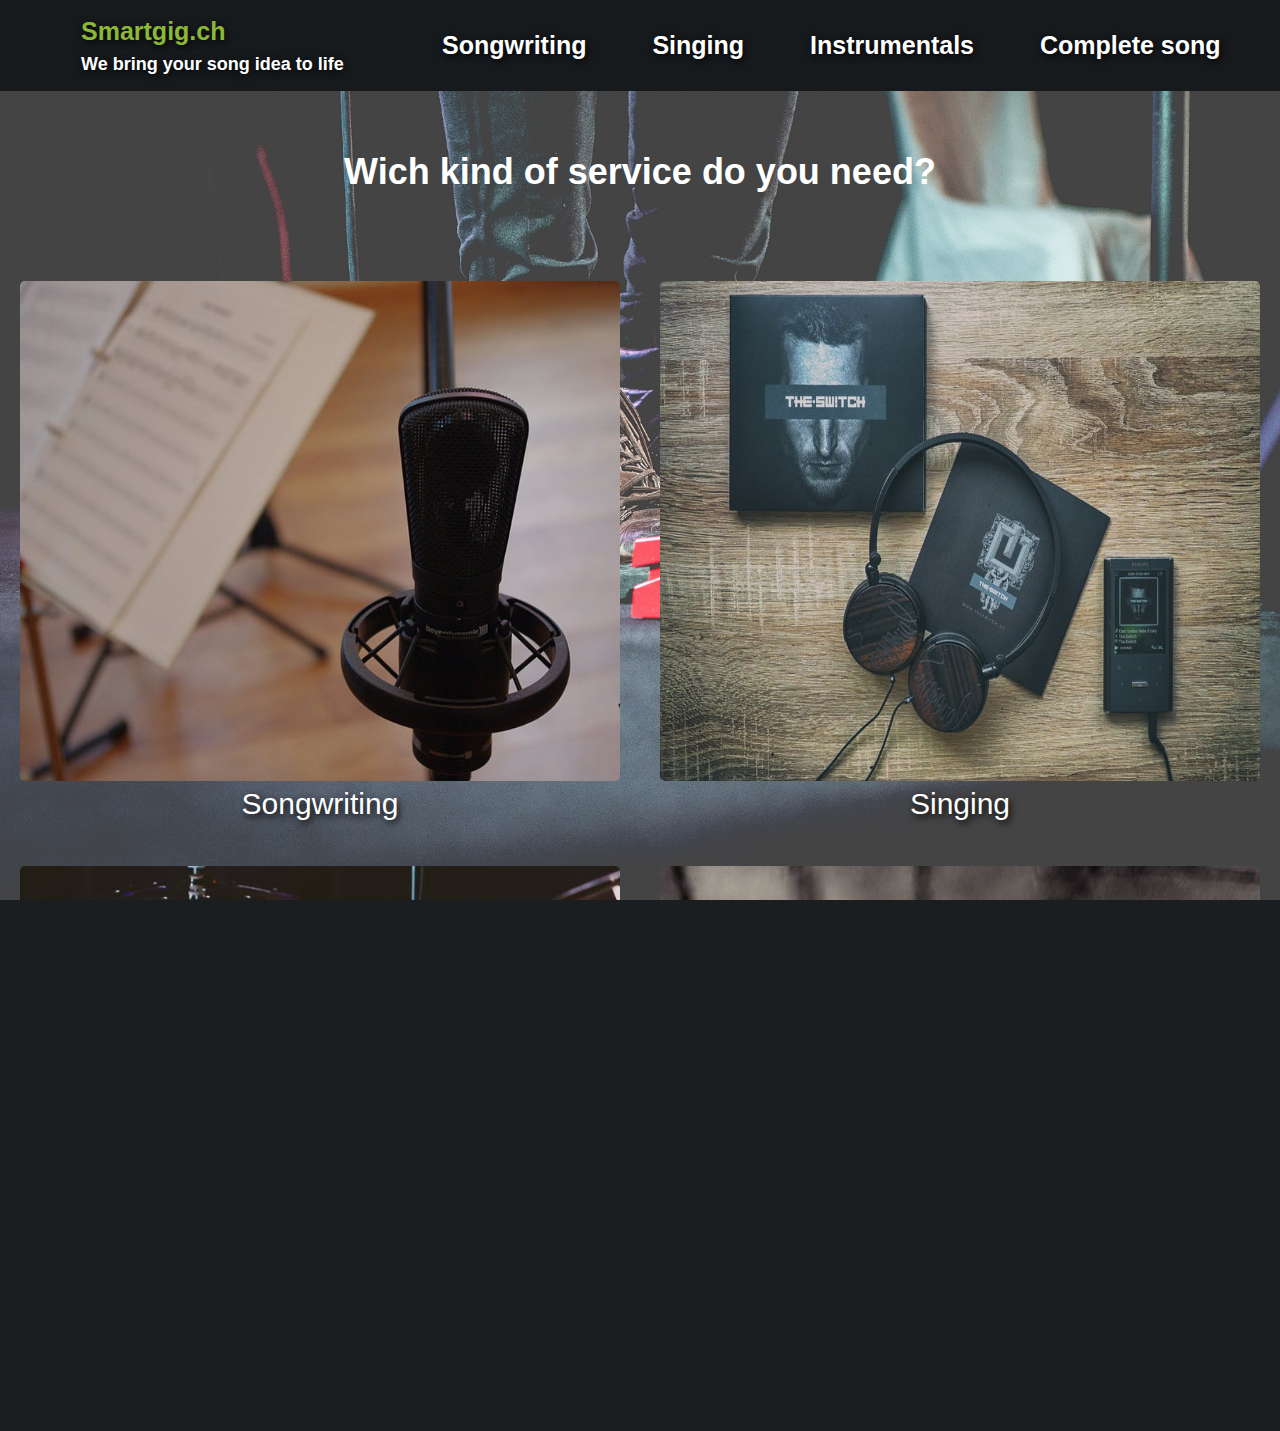
==== commit 9571e2c8: "some chnages" ====
--- a/index.html
+++ b/index.html
@@ -18,8 +18,11 @@
         <p>Smartgig.ch</p>
         <p>We bring your song idea to life</p>
     </a>
-    <button class="navbar-toggler" type="button" data-toggle="collapse" data-target="#navbarText" aria-controls="navbarText" aria-expanded="false" aria-label="Toggle navigation">
-        <span class="navbar-toggler-icon"></span>
+    <button class="navbar-toggler" type="button" data-toggle="collapse" data-target="#navbarText"
+            aria-controls="navbarText" aria-expanded="false" aria-label="Toggle navigation">
+        <span class="icon-bar"></span>
+        <span class="icon-bar"></span>
+        <span class="icon-bar"></span>
     </button>
     <div class="collapse navbar-collapse col-md-9" id="navbarText">
         <ul class="navbar-nav mr-auto main-menu">
@@ -33,68 +36,71 @@
                 <a class="nav-link item-link" href="instrumentals.html" title="Instrumentals">Instrumentals</a>
             </li>
             <li class="nav-item">
-                <a class="nav-link item-link" href="complete_song" title="complete_song">Complete song</a>
+                <a class="nav-link item-link" href="complete_song.html" title="complete_song">Complete song</a>
             </li>
         </ul>
     </div>
 </nav>
+
 <div class="home container-fluid">
-    <div class="home-page-question">
-        <h1>Wich kind of service do you need?</h1>
-    </div>
-    <div class="row">
-        <div class="col-sm-12 col-md-6 groups" data-aos="fade-up-left">
-            <div class="group-content" >
-                <img src="images/songwriting/photo.jpeg" alt="Songwriting" class="img-fluid">
-                     <div class="description">
-                        <a href="songwriting.html" target="_blank">
-                            <h3>Lorem ipsum dolor sit amet, consectetur adipisicing elit. Aperiam assumenda culpa eligendi laboriosam nesciunt nulla quis quisquam rem tempora. Accusamus alias dolorum eius ipsum laboriosam odit quia ullam? Iure, officiis.</h3>
-                        </a>
+    <div class="hidingScrollBar">
+        <div class="home-page-question">
+            <h1>Wich kind of service do you need?</h1>
+        </div>
+        <div class="row">
+            <div class=" col-md-6 col-sm-12  groups">
+                <div class="group-content" >
+                    <img src="images/songwriting/photo.jpeg" alt="Songwriting" class="img-fluid">
+                         <div class="description">
+                            <a href="songwriting.html" target="_blank">
+                                <p>Lorem ipsum dolor sit amet, consectetur adipisicing elit. Aperiam assumenda culpa eligendi laboriosam nesciunt nulla quis quisquam rem tempora. Accusamus alias dolorum eius ipsum laboriosam odit quia ullam? Iure, officiis.</p>
+                            </a>
+                        </div>
+                    </div>
+                    <div class="group-text">
+                        <a href="songwriting.html">Songwriting</a>
                     </div>
                 </div>
-                <div class="group-text">
-                    <a href="#">Songwriting</a>
-                </div>
-            </div>
-        <div class="col-sm-12 col-md-6 groups" data-aos="fade-up-right">
-                <div class="group-content" >
-                    <img src="images/singing/singing1.jpeg" alt="Singing" class="img-fluid">
-                    <div class="description">
-                        <a href="#" target="_blank">
-                            <h3>Lorem ipsum dolor sit amet, consectetur adipisicing elit. Consectetur deserunt distinctio enim labore officiis. Consequuntur delectus expedita explicabo laborum magni praesentium, ratione voluptatum. Accusamus ad aut labore nostrum omnis sit.</h3>
-                        </a>
+            <div class="col-sm-12 col-md-6 groups">
+                    <div class="group-content" >
+                        <img src="images/singing/singing1.jpeg" alt="Singing" class="img-fluid">
+                        <div class="description">
+                            <a href="#" target="_blank">
+                                <p>Lorem ipsum dolor sit amet, consectetur adipisicing elit. Consectetur deserunt distinctio enim labore officiis. Consequuntur delectus expedita explicabo laborum magni praesentium, ratione voluptatum. Accusamus ad aut labore nostrum omnis sit.</p>
+                            </a>
+                        </div>
+                    </div>
+                    <div class="group-text">
+                        <a href="singing.html" target="_blank">Singing</a>
                     </div>
                 </div>
-                <div class="group-text">
-                    <a href="#" target="_blank">Singing</a>
-                </div>
-            </div>
-        <div class="col-sm-12 col-md-6 groups" data-aos="fade-down-left">
-                <div class="group-content">
-                    <img src="images/instrumentals/instr.jpg" alt="Instrumentals" class="img-fluid">
-                    <div class="description">
-                        <a href="#" target="_blank">
-                            <h3>Lorem ipsum dolor sit amet, consectetur adipisicing elit. Amet architecto aut, consequuntur cum cumque harum inventore, nisi officiis quas quisquam sit soluta sunt tenetur ullam voluptates? At atque hic praesentium!</h3>
-                        </a>
+            <div class="col-sm-12 col-md-6 groups">
+                    <div class="group-content">
+                        <img src="images/instrumentals/instr.jpg" alt="Instrumentals" class="img-fluid">
+                        <div class="description">
+                            <a href="#" target="_blank">
+                                <p>Lorem ipsum dolor sit amet, consectetur adipisicing elit. Amet architecto aut, consequuntur cum cumque harum inventore, nisi officiis quas quisquam sit soluta sunt tenetur ullam voluptates? At atque hic praesentium!</p>
+                            </a>
+                        </div>
+                    </div>
+                    <div class="group-text">
+                        <a href="instrumentals.html" target="_blank">Instrumentals</a>
                     </div>
                 </div>
-                <div class="group-text">
-                    <a href="#" target="_blank">Instrumentals</a>
-                </div>
-            </div>
-        <div class="col-sm-12 col-md-6 groups" data-aos="fade-down-right">
-                <div class="group-content">
-                    <img src="images/complete_song/night-vintage.jpg" alt="Complete song" class="img-fluid">
-                    <div class="description">
-                        <a href="#" target="_blank">
-                            <h3>Lorem ipsum dolor sit amet, consectetur adipisicing elit. Illum minus nihil non nulla qui tempora totam velit voluptate. Ducimus eos, explicabo itaque iure iusto labore laborum libero maiores tempore unde?</h3>
-                        </a>
+            <div class="col-sm-12 col-md-6 groups">
+                    <div class="group-content">
+                        <img src="images/complete_song/night-vintage.jpg" alt="Complete song" class="img-fluid">
+                        <div class="description">
+                            <a href="#" target="_blank">
+                                <p>Lorem ipsum dolor sit amet, consectetur adipisicing elit. Illum minus nihil non nulla qui tempora totam velit voluptate. Ducimus eos, explicabo itaque iure iusto labore laborum libero maiores tempore unde?</p>
+                            </a>
+                        </div>
+                    </div>
+                    <div class="group-text">
+                        <a href="complete_song.html" target="_blank">Complete song</a>
                     </div>
                 </div>
-                <div class="group-text">
-                    <a href="#" target="_blank">Complete song</a>
-                </div>
-            </div>
+        </div>
     </div>
 </div>
 
--- a/css/index.css
+++ b/css/index.css
@@ -7,9 +7,11 @@
   height: 100%;
   width: 100%;
   overflow: hidden;
-  background: #1b1e21s;
+  background: #1b1e21;
   /* header */
   /* modals style */ }
+  html .hidden, body .hidden {
+    display: none; }
   html .main-general, body .main-general {
     height: 100%;
     height: 100%;
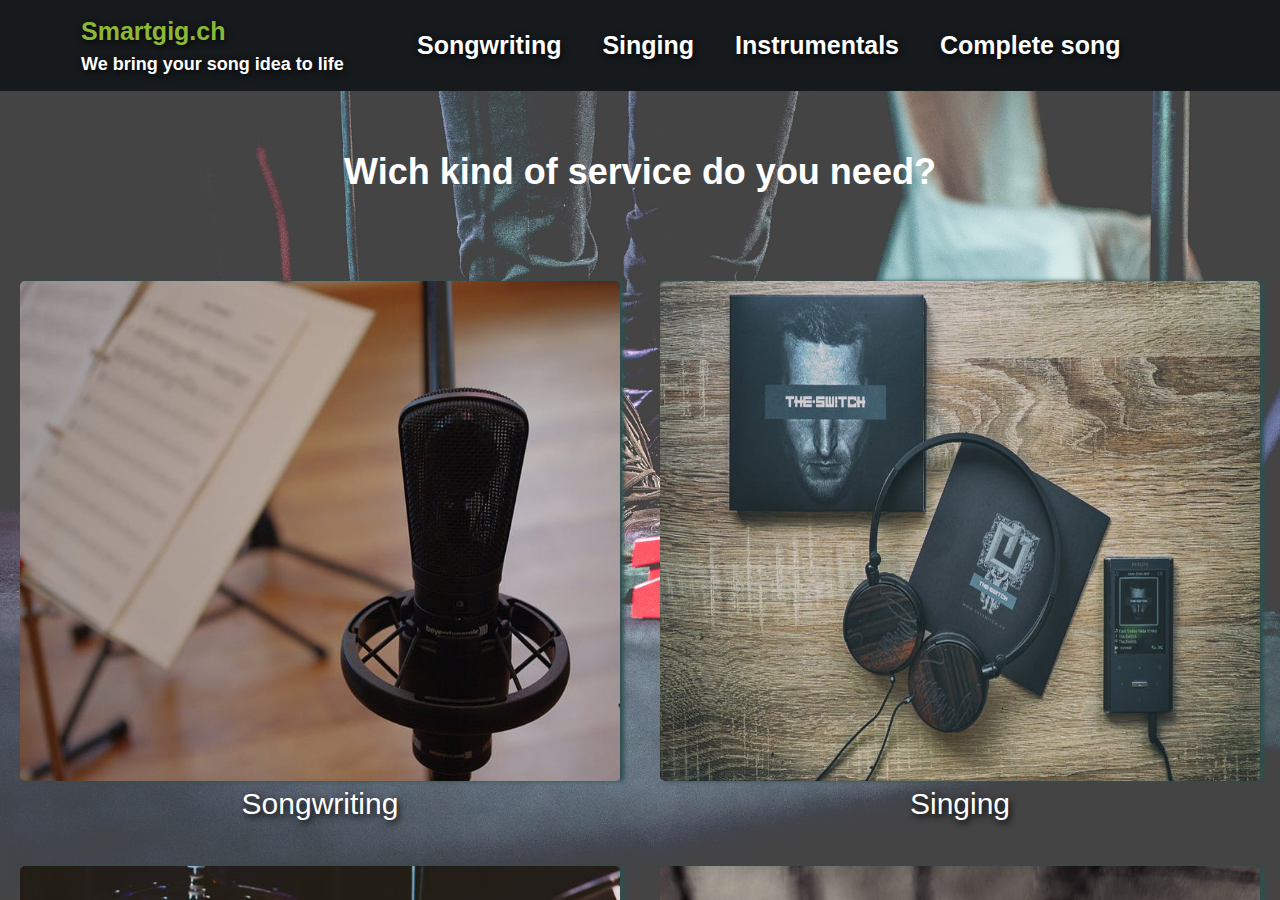
==== commit f8475900: "some changes" ====
--- a/index.html
+++ b/index.html
@@ -53,7 +53,7 @@
                     <img src="images/songwriting/photo.jpeg" alt="Songwriting" class="img-fluid">
                          <div class="description">
                             <a href="songwriting.html" target="_blank">
-                                <p>Lorem ipsum dolor sit amet, consectetur adipisicing elit. Aperiam assumenda culpa eligendi laboriosam nesciunt nulla quis quisquam rem tempora. Accusamus alias dolorum eius ipsum laboriosam odit quia ullam? Iure, officiis.</p>
+                                <p>Let a musician write your song. Just tell us your story and your song will be written by a professional songwriter.</p>
                             </a>
                         </div>
                     </div>
@@ -65,8 +65,8 @@
                     <div class="group-content" >
                         <img src="images/singing/singing1.jpeg" alt="Singing" class="img-fluid">
                         <div class="description">
-                            <a href="#" target="_blank">
-                                <p>Lorem ipsum dolor sit amet, consectetur adipisicing elit. Consectetur deserunt distinctio enim labore officiis. Consequuntur delectus expedita explicabo laborum magni praesentium, ratione voluptatum. Accusamus ad aut labore nostrum omnis sit.</p>
+                            <a href="singing.html" target="_blank">
+                                <p>Do you find a singer for your individual song? We will find him/her for you</p>
                             </a>
                         </div>
                     </div>
@@ -78,8 +78,8 @@
                     <div class="group-content">
                         <img src="images/instrumentals/instr.jpg" alt="Instrumentals" class="img-fluid">
                         <div class="description">
-                            <a href="#" target="_blank">
-                                <p>Lorem ipsum dolor sit amet, consectetur adipisicing elit. Amet architecto aut, consequuntur cum cumque harum inventore, nisi officiis quas quisquam sit soluta sunt tenetur ullam voluptates? At atque hic praesentium!</p>
+                            <a href="instrumentals.html" target="_blank">
+                                <p>Do you need instrumentals for your song? No problem, we will find a musician for you who is able to do the job.</p>
                             </a>
                         </div>
                     </div>
@@ -91,8 +91,8 @@
                     <div class="group-content">
                         <img src="images/complete_song/night-vintage.jpg" alt="Complete song" class="img-fluid">
                         <div class="description">
-                            <a href="#" target="_blank">
-                                <p>Lorem ipsum dolor sit amet, consectetur adipisicing elit. Illum minus nihil non nulla qui tempora totam velit voluptate. Ducimus eos, explicabo itaque iure iusto labore laborum libero maiores tempore unde?</p>
+                            <a href="complete_song.html" target="_blank">
+                                <p>If you want to create an individual song, this is the way to go</p>
                             </a>
                         </div>
                     </div>
--- a/css/index.css
+++ b/css/index.css
@@ -1,25 +1,20 @@
-html, body {
+body {
   position: absolute;
-  margin: 0;
-  padding: 0;
-  top: 0;
-  left: 0;
   height: 100%;
   width: 100%;
   overflow: hidden;
-  background: #1b1e21;
   /* header */
   /* modals style */ }
-  html .hidden, body .hidden {
+  body .hidden {
     display: none; }
-  html .main-general, body .main-general {
+  body .main-general {
     height: 100%;
     height: 100%;
     width: 100%;
     background-size: cover; }
-    html .main-general .button, body .main-general .button {
+    body .main-general .button {
       text-align: center; }
-      html .main-general .button .btn, body .main-general .button .btn {
+      body .main-general .button .btn {
         cursor: pointer;
         display: inline-block;
         height: 56px;
@@ -32,37 +27,39 @@
         font-weight: 700;
         text-align: center;
         border-radius: 1px;
-        width: 300px;
+        width: 260px;
         background-color: rgba(255, 255, 255, 0);
         -webkit-box-shadow: 1px 2px 6px #ffffff;
         box-shadow: 1px 2px 6px #ffffff;
         text-shadow: 1px 2px 7px black;
         margin: 20px 50px; }
-        html .main-general .button .btn.active, body .main-general .button .btn.active {
+        body .main-general .button .btn.active {
           color: white;
           background-color: #8DB835; }
-        html .main-general .button .btn:hover, body .main-general .button .btn:hover {
+        body .main-general .button .btn:hover {
           color: white;
           background-color: #8DB835;
           -webkit-transition: 2000ms;
           -o-transition: 2000ms;
           transition: 2000ms; }
-    html .main-general .error, body .main-general .error {
+    body .main-general .error {
       background-color: rgba(255, 255, 255, 0.2) !important;
       border: 2px solid #e74c3c !important;
       border-top-color: transparent; }
-    html .main-general .error-message, body .main-general .error-message {
+    body .main-general .error-message {
       color: #e74c3c !important;
       text-align: right;
       font-size: 17px;
       font-weight: 600;
       margin: 0 auto;
       text-shadow: 1px 2px 7px black; }
-    html .main-general .calendar, body .main-general .calendar {
+    body .main-general .deadline input {
+      text-align: left !important; }
+    body .main-general .calendar {
       margin: 30px auto;
       margin-bottom: 20px;
       padding: 10px; }
-      html .main-general .calendar input, body .main-general .calendar input {
+      body .main-general .calendar input {
         width: 100%;
         height: 56px;
         display: inline-block;
@@ -76,9 +73,9 @@
         font-weight: 400;
         line-height: 50px;
         text-align: center; }
-        html .main-general .calendar input:focus, body .main-general .calendar input:focus {
+        body .main-general .calendar input:focus {
           outline: none; }
-        html .main-general .calendar input::-webkit-input-placeholder, body .main-general .calendar input::-webkit-input-placeholder {
+        body .main-general .calendar input::-webkit-input-placeholder {
           text-align: center;
           text-shadow: 1px 1px 4px black;
           font-size: 25px;
@@ -86,17 +83,17 @@
           color: white;
           margin: 10px 0 0 10px;
           text-overflow: ellipsis; }
-        html .main-general .calendar input:focus::-webkit-input-placeholder, body .main-general .calendar input:focus::-webkit-input-placeholder {
+        body .main-general .calendar input:focus::-webkit-input-placeholder {
           opacity: 0;
           -webkit-transition: opacity 0.3s ease;
           -o-transition: opacity 0.3s ease;
           transition: opacity 0.3s ease; }
-      html .main-general .calendar p, body .main-general .calendar p {
+      body .main-general .calendar p {
         color: white;
         font-size: 17px;
         font-weight: 600;
         text-align: right; }
-      html .main-general .calendar h3, body .main-general .calendar h3 {
+      body .main-general .calendar h3 {
         font-family: 'Arial Fett', 'Arial Standard', 'Arial';
         font-weight: 700;
         font-style: normal;
@@ -105,21 +102,21 @@
         text-shadow: 1px 2px 7px black;
         text-align: center;
         margin: 20px; }
-    html .main-general .letters, body .main-general .letters {
+    body .main-general .letters {
       text-align: center;
       margin: 15px auto; }
-      html .main-general .letters textarea, body .main-general .letters textarea {
+      body .main-general .letters textarea {
         overflow: hidden; }
-        html .main-general .letters textarea:focus, body .main-general .letters textarea:focus {
+        body .main-general .letters textarea:focus {
           outline: none; }
-      html .main-general .letters p, body .main-general .letters p {
+      body .main-general .letters p {
         text-align: right;
         font-size: 17px;
         font-weight: 600;
         color: white;
         width: 100%;
         margin: 0 auto; }
-      html .main-general .letters .story, body .main-general .letters .story {
+      body .main-general .letters .story {
         font-size: 25px;
         background-color: rgba(255, 255, 255, 0.2);
         border-top: 2px solid black;
@@ -127,7 +124,7 @@
         width: 100%;
         color: white;
         text-align: center; }
-        html .main-general .letters .story::-webkit-input-placeholder, body .main-general .letters .story::-webkit-input-placeholder {
+        body .main-general .letters .story::-webkit-input-placeholder {
           text-align: left;
           text-shadow: 1px 1px 4px black;
           font-size: 15px;
@@ -135,12 +132,12 @@
           color: white;
           margin: 10px 0 0 10px;
           text-overflow: ellipsis; }
-        html .main-general .letters .story:focus::-webkit-input-placeholder, body .main-general .letters .story:focus::-webkit-input-placeholder {
+        body .main-general .letters .story:focus::-webkit-input-placeholder {
           opacity: 0;
           -webkit-transition: opacity 0.3s ease;
           -o-transition: opacity 0.3s ease;
           transition: opacity 0.3s ease; }
-        html .main-general .letters .story:-moz-placeholder, body .main-general .letters .story:-moz-placeholder {
+        body .main-general .letters .story:-moz-placeholder {
           text-align: left;
           text-shadow: 1px 2px 7px black;
           font-size: 23px;
@@ -152,7 +149,7 @@
           -webkit-transition: text-indent 0.3s ease;
           -o-transition: text-indent 0.3s ease;
           transition: text-indent 0.3s ease; }
-    html .main-general .active:active, body .main-general .active:active {
+    body .main-general .active:active {
       font-family: 'Arial Fett', 'Arial Standard', 'Arial';
       font-weight: 700;
       font-style: normal;
@@ -162,25 +159,25 @@
       color: #8DB835;
       text-decoration: none;
       text-shadow: 1px 2px 7px black; }
-    html .main-general .hint, body .main-general .hint {
+    body .main-general .hint {
       position: relative;
       display: inline-block; }
-      html .main-general .hint:before, html .main-general .hint:after, body .main-general .hint:before, body .main-general .hint:after {
+      body .main-general .hint:before, body .main-general .hint:after {
         position: absolute;
         opacity: 0;
         z-index: 1000000;
         -webkit-transition: 0.3s ease;
         -moz-transition: 0.3s ease;
         pointer-events: none; }
-      html .main-general .hint:hover:before, html .main-general .hint:hover:after, body .main-general .hint:hover:before, body .main-general .hint:hover:after {
+      body .main-general .hint:hover:before, body .main-general .hint:hover:after {
         opacity: 1; }
-      html .main-general .hint:before, body .main-general .hint:before {
+      body .main-general .hint:before {
         content: '';
         position: absolute;
         background: transparent;
         border: 6px solid transparent;
         position: absolute; }
-      html .main-general .hint:after, body .main-general .hint:after {
+      body .main-general .hint:after {
         content: attr(data-hint);
         background: rgba(0, 0, 0, 0.8);
         color: white;
@@ -189,25 +186,25 @@
         white-space: nowrap;
         -webkit-box-shadow: 4px 4px 8px rgba(0, 0, 0, 0.3);
         box-shadow: 4px 4px 8px rgba(0, 0, 0, 0.3); }
-    html .main-general .hint--right:before, body .main-general .hint--right:before {
+    body .main-general .hint--right:before {
       left: 100%;
       bottom: 50%;
       margin: 0 0 -4px -8px;
       border-right-color: rgba(0, 0, 0, 0.8); }
-    html .main-general .hint--right:after, body .main-general .hint--right:after {
+    body .main-general .hint--right:after {
       left: 100%;
       bottom: 50%;
       margin: 0 0 -13px 4px; }
-    html .main-general .hint--right:hover:before, body .main-general .hint--right:hover:before {
+    body .main-general .hint--right:hover:before {
       margin: 0 0 -4px -0; }
-    html .main-general .hint--right:hover:after, body .main-general .hint--right:hover:after {
+    body .main-general .hint--right:hover:after {
       margin: 0 0 -13px 12px; }
-  html .step-1 .page-question, body .step-1 .page-question {
+  body .step-1 .page-question {
     padding-top: 150px; }
-    html .step-1 .page-question .center, body .step-1 .page-question .center {
+    body .step-1 .page-question .center {
       text-align: center;
       margin: 20px 0; }
-      html .step-1 .page-question .center h1, body .step-1 .page-question .center h1 {
+      body .step-1 .page-question .center h1 {
         font-family: 'Arial Fett', 'Arial Standard', 'Arial';
         font-weight: 700;
         font-style: normal;
@@ -219,7 +216,7 @@
         margin: 10px;
         vertical-align: middle;
         position: relative; }
-        html .step-1 .page-question .center h1:before, body .step-1 .page-question .center h1:before {
+        body .step-1 .page-question .center h1:before {
           content: " ";
           position: absolute;
           left: 0%;
@@ -230,7 +227,7 @@
           -webkit-transition: width 0.5s ease-in-out;
           -o-transition: width 0.5s ease-in-out;
           transition: width 0.5s ease-in-out; }
-        html .step-1 .page-question .center h1:after, body .step-1 .page-question .center h1:after {
+        body .step-1 .page-question .center h1:after {
           content: " ";
           position: absolute;
           right: 0%;
@@ -241,18 +238,18 @@
           -webkit-transition: width 0.5s ease-in-out;
           -o-transition: width 0.5s ease-in-out;
           transition: width 0.5s ease-in-out; }
-        html .step-1 .page-question .center h1:hover:before, html .step-1 .page-question .center h1:focus:before, body .step-1 .page-question .center h1:hover:before, body .step-1 .page-question .center h1:focus:before {
+        body .step-1 .page-question .center h1:hover:before, body .step-1 .page-question .center h1:focus:before {
           width: 50%; }
-        html .step-1 .page-question .center h1:hover:after, html .step-1 .page-question .center h1:focus:after, body .step-1 .page-question .center h1:hover:after, body .step-1 .page-question .center h1:focus:after {
+        body .step-1 .page-question .center h1:hover:after, body .step-1 .page-question .center h1:focus:after {
           width: 50%; }
-      html .step-1 .page-question .center span, body .step-1 .page-question .center span {
+      body .step-1 .page-question .center span {
         border: 2px solid white;
         border-radius: 50px;
         top: 5px;
         padding: 0 13px;
         font-size: 23px;
         color: white; }
-      html .step-1 .page-question .center p, body .step-1 .page-question .center p {
+      body .step-1 .page-question .center p {
         font-family: 'Arial Fett', 'Arial Standard', 'Arial';
         font-weight: 700;
         font-style: normal;
@@ -262,10 +259,10 @@
         font-weight: 600;
         text-align: center;
         text-shadow: 1px 2px 7px black; }
-  html .step-1 .button-back-home, body .step-1 .button-back-home {
+  body .step-1 .button-back-home {
     text-align: center;
     cursor: pointer; }
-    html .step-1 .button-back-home a .back-to-home, body .step-1 .button-back-home a .back-to-home {
+    body .step-1 .button-back-home a .back-to-home {
       cursor: pointer;
       position: relative;
       line-height: 50px;
@@ -279,17 +276,17 @@
       margin: 20px;
       text-shadow: 1px 2px 7px black;
       border: 1px solid black; }
-      html .step-1 .button-back-home a .back-to-home:hover, body .step-1 .button-back-home a .back-to-home:hover {
+      body .step-1 .button-back-home a .back-to-home:hover {
         color: black;
         background-color: gray;
         -webkit-transition: 2000ms;
         -o-transition: 2000ms;
         transition: 2000ms; }
-  html .step-2 .page-question, body .step-2 .page-question {
+  body .step-2 .page-question {
     margin-top: 150px; }
-    html .step-2 .page-question .center, body .step-2 .page-question .center {
+    body .step-2 .page-question .center {
       text-align: center; }
-      html .step-2 .page-question .center h1, body .step-2 .page-question .center h1 {
+      body .step-2 .page-question .center h1 {
         font-family: 'Arial Fett', 'Arial Standard', 'Arial';
         font-weight: 700;
         font-style: normal;
@@ -300,7 +297,7 @@
         text-align: center;
         vertical-align: middle;
         position: relative; }
-        html .step-2 .page-question .center h1:before, body .step-2 .page-question .center h1:before {
+        body .step-2 .page-question .center h1:before {
           content: " ";
           position: absolute;
           left: 0%;
@@ -311,7 +308,7 @@
           -webkit-transition: width 0.5s ease-in-out;
           -o-transition: width 0.5s ease-in-out;
           transition: width 0.5s ease-in-out; }
-        html .step-2 .page-question .center h1:after, body .step-2 .page-question .center h1:after {
+        body .step-2 .page-question .center h1:after {
           content: " ";
           position: absolute;
           right: 0%;
@@ -322,18 +319,18 @@
           -webkit-transition: width 0.5s ease-in-out;
           -o-transition: width 0.5s ease-in-out;
           transition: width 0.5s ease-in-out; }
-        html .step-2 .page-question .center h1:hover:before, html .step-2 .page-question .center h1:focus:before, body .step-2 .page-question .center h1:hover:before, body .step-2 .page-question .center h1:focus:before {
+        body .step-2 .page-question .center h1:hover:before, body .step-2 .page-question .center h1:focus:before {
           width: 50%; }
-        html .step-2 .page-question .center h1:hover:after, html .step-2 .page-question .center h1:focus:after, body .step-2 .page-question .center h1:hover:after, body .step-2 .page-question .center h1:focus:after {
+        body .step-2 .page-question .center h1:hover:after, body .step-2 .page-question .center h1:focus:after {
           width: 50%; }
-      html .step-2 .page-question .center span, body .step-2 .page-question .center span {
+      body .step-2 .page-question .center span {
         border: 2px solid white;
         border-radius: 50px;
         top: 5px;
         padding: 0 13px;
         font-size: 23px;
         color: white; }
-      html .step-2 .page-question .center p, body .step-2 .page-question .center p {
+      body .step-2 .page-question .center p {
         font-family: 'Arial Fett', 'Arial Standard', 'Arial';
         font-weight: 600;
         font-style: normal;
@@ -343,13 +340,13 @@
         text-align: center;
         vertical-align: middle;
         position: relative; }
-  html .step-3 .page-question, html .step-3 .preview-form, body .step-3 .page-question, body .step-3 .preview-form {
+  body .step-3 .page-question, body .step-3 .preview-form {
     margin-top: 150px; }
-    html .step-3 .page-question .button ul, html .step-3 .preview-form .button ul, body .step-3 .page-question .button ul, body .step-3 .preview-form .button ul {
+    body .step-3 .page-question .button ul, body .step-3 .preview-form .button ul {
       width: 100%; }
-    html .step-3 .page-question .center, html .step-3 .preview-form .center, body .step-3 .page-question .center, body .step-3 .preview-form .center {
+    body .step-3 .page-question .center, body .step-3 .preview-form .center {
       text-align: center; }
-      html .step-3 .page-question .center h1, html .step-3 .preview-form .center h1, body .step-3 .page-question .center h1, body .step-3 .preview-form .center h1 {
+      body .step-3 .page-question .center h1, body .step-3 .preview-form .center h1 {
         font-family: 'Arial Fett', 'Arial Standard', 'Arial';
         font-weight: 700;
         font-style: normal;
@@ -361,7 +358,7 @@
         margin: 0;
         vertical-align: middle;
         position: relative; }
-        html .step-3 .page-question .center h1:before, html .step-3 .preview-form .center h1:before, body .step-3 .page-question .center h1:before, body .step-3 .preview-form .center h1:before {
+        body .step-3 .page-question .center h1:before, body .step-3 .preview-form .center h1:before {
           content: " ";
           position: absolute;
           left: 0%;
@@ -372,7 +369,7 @@
           -webkit-transition: width 0.5s ease-in-out;
           -o-transition: width 0.5s ease-in-out;
           transition: width 0.5s ease-in-out; }
-        html .step-3 .page-question .center h1:after, html .step-3 .preview-form .center h1:after, body .step-3 .page-question .center h1:after, body .step-3 .preview-form .center h1:after {
+        body .step-3 .page-question .center h1:after, body .step-3 .preview-form .center h1:after {
           content: " ";
           position: absolute;
           right: 0%;
@@ -383,18 +380,18 @@
           -webkit-transition: width 0.5s ease-in-out;
           -o-transition: width 0.5s ease-in-out;
           transition: width 0.5s ease-in-out; }
-        html .step-3 .page-question .center h1:hover:before, html .step-3 .page-question .center h1:focus:before, html .step-3 .preview-form .center h1:hover:before, html .step-3 .preview-form .center h1:focus:before, body .step-3 .page-question .center h1:hover:before, body .step-3 .page-question .center h1:focus:before, body .step-3 .preview-form .center h1:hover:before, body .step-3 .preview-form .center h1:focus:before {
+        body .step-3 .page-question .center h1:hover:before, body .step-3 .page-question .center h1:focus:before, body .step-3 .preview-form .center h1:hover:before, body .step-3 .preview-form .center h1:focus:before {
           width: 50%; }
-        html .step-3 .page-question .center h1:hover:after, html .step-3 .page-question .center h1:focus:after, html .step-3 .preview-form .center h1:hover:after, html .step-3 .preview-form .center h1:focus:after, body .step-3 .page-question .center h1:hover:after, body .step-3 .page-question .center h1:focus:after, body .step-3 .preview-form .center h1:hover:after, body .step-3 .preview-form .center h1:focus:after {
+        body .step-3 .page-question .center h1:hover:after, body .step-3 .page-question .center h1:focus:after, body .step-3 .preview-form .center h1:hover:after, body .step-3 .preview-form .center h1:focus:after {
           width: 50%; }
-      html .step-3 .page-question .center span, html .step-3 .preview-form .center span, body .step-3 .page-question .center span, body .step-3 .preview-form .center span {
+      body .step-3 .page-question .center span, body .step-3 .preview-form .center span {
         border: 2px solid white;
         border-radius: 50px;
         top: 5px;
         padding: 0 13px;
         font-size: 23px;
         color: white; }
-      html .step-3 .page-question .center p, html .step-3 .preview-form .center p, body .step-3 .page-question .center p, body .step-3 .preview-form .center p {
+      body .step-3 .page-question .center p, body .step-3 .preview-form .center p {
         font-family: 'Arial Fett', 'Arial Standard', 'Arial';
         font-weight: 700;
         font-style: normal;
@@ -404,42 +401,42 @@
         font-weight: 600;
         text-align: center;
         text-shadow: 1px 2px 7px black; }
-    html .step-3 .page-question .groups-of-genre, html .step-3 .preview-form .groups-of-genre, body .step-3 .page-question .groups-of-genre, body .step-3 .preview-form .groups-of-genre {
+    body .step-3 .page-question .groups-of-genre, body .step-3 .preview-form .groups-of-genre {
       margin: 0 auto;
       cursor: pointer; }
-      html .step-3 .page-question .groups-of-genre .genre-image, html .step-3 .page-question .groups-of-genre .instrument-image, html .step-3 .page-question .groups-of-genre .add_instrumnet_image, html .step-3 .preview-form .groups-of-genre .genre-image, html .step-3 .preview-form .groups-of-genre .instrument-image, html .step-3 .preview-form .groups-of-genre .add_instrumnet_image, body .step-3 .page-question .groups-of-genre .genre-image, body .step-3 .page-question .groups-of-genre .instrument-image, body .step-3 .page-question .groups-of-genre .add_instrumnet_image, body .step-3 .preview-form .groups-of-genre .genre-image, body .step-3 .preview-form .groups-of-genre .instrument-image, body .step-3 .preview-form .groups-of-genre .add_instrumnet_image {
+      body .step-3 .page-question .groups-of-genre .genre-image, body .step-3 .page-question .groups-of-genre .instrument-image, body .step-3 .page-question .groups-of-genre .add_instrumnet_image, body .step-3 .preview-form .groups-of-genre .genre-image, body .step-3 .preview-form .groups-of-genre .instrument-image, body .step-3 .preview-form .groups-of-genre .add_instrumnet_image {
         margin: 15px auto 0px;
         height: 220px;
         width: 100%; }
-        html .step-3 .page-question .groups-of-genre .genre-image img, html .step-3 .page-question .groups-of-genre .instrument-image img, html .step-3 .page-question .groups-of-genre .add_instrumnet_image img, html .step-3 .preview-form .groups-of-genre .genre-image img, html .step-3 .preview-form .groups-of-genre .instrument-image img, html .step-3 .preview-form .groups-of-genre .add_instrumnet_image img, body .step-3 .page-question .groups-of-genre .genre-image img, body .step-3 .page-question .groups-of-genre .instrument-image img, body .step-3 .page-question .groups-of-genre .add_instrumnet_image img, body .step-3 .preview-form .groups-of-genre .genre-image img, body .step-3 .preview-form .groups-of-genre .instrument-image img, body .step-3 .preview-form .groups-of-genre .add_instrumnet_image img {
+        body .step-3 .page-question .groups-of-genre .genre-image img, body .step-3 .page-question .groups-of-genre .instrument-image img, body .step-3 .page-question .groups-of-genre .add_instrumnet_image img, body .step-3 .preview-form .groups-of-genre .genre-image img, body .step-3 .preview-form .groups-of-genre .instrument-image img, body .step-3 .preview-form .groups-of-genre .add_instrumnet_image img {
           width: 100%;
           height: 100%;
           border-radius: 10px; }
-      html .step-3 .page-question .groups-of-genre .genre-name, html .step-3 .page-question .groups-of-genre .instrument-name, html .step-3 .page-question .groups-of-genre .add_instrumnet_name, html .step-3 .preview-form .groups-of-genre .genre-name, html .step-3 .preview-form .groups-of-genre .instrument-name, html .step-3 .preview-form .groups-of-genre .add_instrumnet_name, body .step-3 .page-question .groups-of-genre .genre-name, body .step-3 .page-question .groups-of-genre .instrument-name, body .step-3 .page-question .groups-of-genre .add_instrumnet_name, body .step-3 .preview-form .groups-of-genre .genre-name, body .step-3 .preview-form .groups-of-genre .instrument-name, body .step-3 .preview-form .groups-of-genre .add_instrumnet_name {
+      body .step-3 .page-question .groups-of-genre .genre-name, body .step-3 .page-question .groups-of-genre .instrument-name, body .step-3 .page-question .groups-of-genre .add_instrumnet_name, body .step-3 .preview-form .groups-of-genre .genre-name, body .step-3 .preview-form .groups-of-genre .instrument-name, body .step-3 .preview-form .groups-of-genre .add_instrumnet_name {
         display: block;
         border-radius: 150px;
         -webkit-box-sizing: border-box;
         box-sizing: border-box;
         color: white;
         background-color: rgba(0, 0, 0, 0.3); }
-        html .step-3 .page-question .groups-of-genre .genre-name h3, html .step-3 .page-question .groups-of-genre .instrument-name h3, html .step-3 .page-question .groups-of-genre .add_instrumnet_name h3, html .step-3 .preview-form .groups-of-genre .genre-name h3, html .step-3 .preview-form .groups-of-genre .instrument-name h3, html .step-3 .preview-form .groups-of-genre .add_instrumnet_name h3, body .step-3 .page-question .groups-of-genre .genre-name h3, body .step-3 .page-question .groups-of-genre .instrument-name h3, body .step-3 .page-question .groups-of-genre .add_instrumnet_name h3, body .step-3 .preview-form .groups-of-genre .genre-name h3, body .step-3 .preview-form .groups-of-genre .instrument-name h3, body .step-3 .preview-form .groups-of-genre .add_instrumnet_name h3 {
+        body .step-3 .page-question .groups-of-genre .genre-name h3, body .step-3 .page-question .groups-of-genre .instrument-name h3, body .step-3 .page-question .groups-of-genre .add_instrumnet_name h3, body .step-3 .preview-form .groups-of-genre .genre-name h3, body .step-3 .preview-form .groups-of-genre .instrument-name h3, body .step-3 .preview-form .groups-of-genre .add_instrumnet_name h3 {
           margin-top: 10px;
           text-align: center;
           width: 100%; }
-    html .step-3 .page-question .upload-file-button, html .step-3 .preview-form .upload-file-button, body .step-3 .page-question .upload-file-button, body .step-3 .preview-form .upload-file-button {
+    body .step-3 .page-question .upload-file-button, body .step-3 .preview-form .upload-file-button {
       margin: 0 auto 40px;
       text-align: center;
       padding: 0; }
-      html .step-3 .page-question .upload-file-button img, html .step-3 .preview-form .upload-file-button img, body .step-3 .page-question .upload-file-button img, body .step-3 .preview-form .upload-file-button img {
+      body .step-3 .page-question .upload-file-button img, body .step-3 .preview-form .upload-file-button img {
         vertical-align: middle;
         border-style: none;
         position: absolute;
         top: 16px;
         right: 22px;
         width: 25px; }
-      html .step-3 .page-question .upload-file-button input[type="file"], html .step-3 .preview-form .upload-file-button input[type="file"], body .step-3 .page-question .upload-file-button input[type="file"], body .step-3 .preview-form .upload-file-button input[type="file"] {
+      body .step-3 .page-question .upload-file-button input[type="file"], body .step-3 .preview-form .upload-file-button input[type="file"] {
         display: none; }
-      html .step-3 .page-question .upload-file-button .custom-file-upload, html .step-3 .preview-form .upload-file-button .custom-file-upload, body .step-3 .page-question .upload-file-button .custom-file-upload, body .step-3 .preview-form .upload-file-button .custom-file-upload {
+      body .step-3 .page-question .upload-file-button .custom-file-upload, body .step-3 .preview-form .upload-file-button .custom-file-upload {
         border: 3px solid white;
         cursor: pointer;
         color: white;
@@ -455,9 +452,9 @@
         padding: 0 1rem;
         width: 100%;
         overflow-y: scroll; }
-    html .step-3 .page-question .characters-input, html .step-3 .preview-form .characters-input, body .step-3 .page-question .characters-input, body .step-3 .preview-form .characters-input {
+    body .step-3 .page-question .characters-input, body .step-3 .preview-form .characters-input {
       margin: 50px auto; }
-      html .step-3 .page-question .characters-input input, html .step-3 .preview-form .characters-input input, body .step-3 .page-question .characters-input input, body .step-3 .preview-form .characters-input input {
+      body .step-3 .page-question .characters-input input, body .step-3 .preview-form .characters-input input {
         border: 3px solid white;
         padding: 14px 36px;
         color: white;
@@ -471,9 +468,9 @@
         position: relative;
         width: 100%;
         text-align: center; }
-        html .step-3 .page-question .characters-input input:focus, html .step-3 .preview-form .characters-input input:focus, body .step-3 .page-question .characters-input input:focus, body .step-3 .preview-form .characters-input input:focus {
+        body .step-3 .page-question .characters-input input:focus, body .step-3 .preview-form .characters-input input:focus {
           outline: none; }
-      html .step-3 .page-question .characters-input h3, html .step-3 .preview-form .characters-input h3, body .step-3 .page-question .characters-input h3, body .step-3 .preview-form .characters-input h3 {
+      body .step-3 .page-question .characters-input h3, body .step-3 .preview-form .characters-input h3 {
         font-family: 'Arial Fett', 'Arial Standard', 'Arial';
         font-weight: 700;
         font-style: normal;
@@ -482,28 +479,28 @@
         text-shadow: 1px 2px 7px black;
         text-align: center;
         margin: 20px; }
-      html .step-3 .page-question .characters-input p, html .step-3 .preview-form .characters-input p, body .step-3 .page-question .characters-input p, body .step-3 .preview-form .characters-input p {
+      body .step-3 .page-question .characters-input p, body .step-3 .preview-form .characters-input p {
         text-align: right;
         font-size: 17px;
         font-weight: 600;
         color: white;
         width: 100%;
         margin: 0 auto; }
-  html .final-submit-page, body .final-submit-page {
+  body .final-submit-page {
     text-align: center;
     margin: 0 auto; }
-    html .final-submit-page .main-content, body .final-submit-page .main-content {
+    body .final-submit-page .main-content {
       padding-top: 130px; }
-    html .final-submit-page .review-page, body .final-submit-page .review-page {
+    body .final-submit-page .review-page {
       background-image: url("../images/bg/photo1.jpeg");
       margin: 0 auto;
       text-align: center;
       background-attachment: fixed;
       overflow-y: scroll; }
-      html .final-submit-page .review-page .for-submit, body .final-submit-page .review-page .for-submit {
+      body .final-submit-page .review-page .for-submit {
         text-align: center;
         padding-top: 30px; }
-        html .final-submit-page .review-page .for-submit h2, body .final-submit-page .review-page .for-submit h2 {
+        body .final-submit-page .review-page .for-submit h2 {
           font-family: 'Arial Fett', 'Arial Standard', 'Arial';
           font-weight: 700;
           font-style: normal;
@@ -513,40 +510,40 @@
           display: inline-block;
           text-align: center;
           margin: 20px; }
-      html .final-submit-page .review-page .preview-form, body .final-submit-page .review-page .preview-form {
+      body .final-submit-page .review-page .preview-form {
         margin: 0 auto; }
-        html .final-submit-page .review-page .preview-form .groups-of-genre, body .final-submit-page .review-page .preview-form .groups-of-genre {
+        body .final-submit-page .review-page .preview-form .groups-of-genre {
           margin: 0 auto;
           cursor: pointer; }
-          html .final-submit-page .review-page .preview-form .groups-of-genre .instrument-image, body .final-submit-page .review-page .preview-form .groups-of-genre .instrument-image {
+          body .final-submit-page .review-page .preview-form .groups-of-genre .instrument-image {
             margin: 15px auto;
             height: 220px; }
-            html .final-submit-page .review-page .preview-form .groups-of-genre .instrument-image img, body .final-submit-page .review-page .preview-form .groups-of-genre .instrument-image img {
+            body .final-submit-page .review-page .preview-form .groups-of-genre .instrument-image img {
               width: 100%;
               height: 100%;
               border-radius: 10px; }
-            html .final-submit-page .review-page .preview-form .groups-of-genre .instrument-image .instruments-name, body .final-submit-page .review-page .preview-form .groups-of-genre .instrument-image .instruments-name {
+            body .final-submit-page .review-page .preview-form .groups-of-genre .instrument-image .instruments-name {
               color: white;
               font-size: 30px;
               text-align: center;
               text-shadow: 1px 2px 7px black; }
-        html .final-submit-page .review-page .preview-form .button ul, body .final-submit-page .review-page .preview-form .button ul {
+        body .final-submit-page .review-page .preview-form .button ul {
           list-style-type: none;
           text-align: center; }
-          html .final-submit-page .review-page .preview-form .button ul li, body .final-submit-page .review-page .preview-form .button ul li {
+          body .final-submit-page .review-page .preview-form .button ul li {
             text-align: center;
             display: inline-block;
             margin: 0 -60px;
             width: 100%; }
-            html .final-submit-page .review-page .preview-form .button ul li input[type=radio], body .final-submit-page .review-page .preview-form .button ul li input[type=radio] {
+            body .final-submit-page .review-page .preview-form .button ul li input[type=radio] {
               position: absolute;
               visibility: hidden; }
-            html .final-submit-page .review-page .preview-form .button ul li input[type=radio]:checked ~ .check, body .final-submit-page .review-page .preview-form .button ul li input[type=radio]:checked ~ .check {
+            body .final-submit-page .review-page .preview-form .button ul li input[type=radio]:checked ~ .check {
               border: 5px solid black; }
-            html .final-submit-page .review-page .preview-form .button ul li input[type=radio]:checked ~ label, body .final-submit-page .review-page .preview-form .button ul li input[type=radio]:checked ~ label {
+            body .final-submit-page .review-page .preview-form .button ul li input[type=radio]:checked ~ label {
               color: white;
               background-color: #8DB835; }
-            html .final-submit-page .review-page .preview-form .button ul li label, body .final-submit-page .review-page .preview-form .button ul li label {
+            body .final-submit-page .review-page .preview-form .button ul li label {
               cursor: pointer;
               display: inline-block;
               height: 56px;
@@ -565,16 +562,16 @@
               box-shadow: 1px 2px 6px #ffffff;
               text-shadow: 1px 2px 7px black;
               margin: 20px 50px; }
-              html .final-submit-page .review-page .preview-form .button ul li label.active, body .final-submit-page .review-page .preview-form .button ul li label.active {
+              body .final-submit-page .review-page .preview-form .button ul li label.active {
                 color: white;
                 background-color: #8DB835; }
-              html .final-submit-page .review-page .preview-form .button ul li label:hover, body .final-submit-page .review-page .preview-form .button ul li label:hover {
+              body .final-submit-page .review-page .preview-form .button ul li label:hover {
                 color: white;
                 background-color: #8DB835;
                 -webkit-transition: 2000ms;
                 -o-transition: 2000ms;
                 transition: 2000ms; }
-            html .final-submit-page .review-page .preview-form .button ul li .check, body .final-submit-page .review-page .preview-form .button ul li .check {
+            body .final-submit-page .review-page .preview-form .button ul li .check {
               display: none;
               position: absolute;
               border: 5px solid #AAAAAA;
@@ -588,9 +585,9 @@
               transition: border .25s linear;
               -webkit-transition: border .25s linear;
               background-color: #1e7e34; }
-              html .final-submit-page .review-page .preview-form .button ul li .check:hover, body .final-submit-page .review-page .preview-form .button ul li .check:hover {
+              body .final-submit-page .review-page .preview-form .button ul li .check:hover {
                 border: 5px solid #FFFFFF; }
-              html .final-submit-page .review-page .preview-form .button ul li .check::before, body .final-submit-page .review-page .preview-form .button ul li .check::before {
+              body .final-submit-page .review-page .preview-form .button ul li .check::before {
                 display: block;
                 position: absolute;
                 content: '';
@@ -603,9 +600,9 @@
                 -o-transition: background 0.25s linear;
                 transition: background 0.25s linear;
                 -webkit-transition: background 0.25s linear; }
-        html .final-submit-page .review-page .preview-form .button-back-home, body .final-submit-page .review-page .preview-form .button-back-home {
+        body .final-submit-page .review-page .preview-form .button-back-home {
           text-align: center; }
-          html .final-submit-page .review-page .preview-form .button-back-home .back-to-home, body .final-submit-page .review-page .preview-form .button-back-home .back-to-home {
+          body .final-submit-page .review-page .preview-form .button-back-home .back-to-home {
             position: relative;
             line-height: 50px;
             height: 56px;
@@ -618,21 +615,38 @@
             margin: 20px;
             text-shadow: 1px 2px 7px black;
             border: 1px solid black; }
-            html .final-submit-page .review-page .preview-form .button-back-home .back-to-home:hover, body .final-submit-page .review-page .preview-form .button-back-home .back-to-home:hover {
+            body .final-submit-page .review-page .preview-form .button-back-home .back-to-home:hover {
               color: black;
               background-color: gray;
               -webkit-transition: 2000ms;
               -o-transition: 2000ms;
               transition: 2000ms; }
-  html input[type=date]::-webkit-inner-spin-button,
-  html input[type=date]::-webkit-outer-spin-button, body input[type=date]::-webkit-inner-spin-button,
+  body input[type=date]::-webkit-inner-spin-button,
   body input[type=date]::-webkit-outer-spin-button {
     -webkit-appearance: none; }
-  html .nav-top, body .nav-top {
+  body .nav-top {
     background-color: #171a1d !important; }
-    html .nav-top a, body .nav-top a {
+    body .nav-top .navbar-toggler {
+      position: relative;
+      float: right;
+      padding: 5px 10px;
+      margin-top: 8px;
+      margin-right: 15px;
+      margin-bottom: 8px;
+      background-color: transparent;
+      background-image: none;
+      border: 2px solid #8DB835;
+      border-radius: 5px; }
+      body .nav-top .navbar-toggler .icon-bar {
+        display: block;
+        width: 22px;
+        height: 2px;
+        border-radius: 1px;
+        background: #8DB835;
+        margin: 5px; }
+    body .nav-top a {
       margin-left: 25px; }
-      html .nav-top a > :first-child, body .nav-top a > :first-child {
+      body .nav-top a > :first-child {
         font-family: 'Arial Fett', 'Arial Standard', 'Arial';
         font-weight: 700;
         font-style: normal;
@@ -640,7 +654,7 @@
         font-size: 25px;
         color: #8DB835;
         text-shadow: 1px 2px 7px black; }
-      html .nav-top a p, body .nav-top a p {
+      body .nav-top a p {
         margin-bottom: 0;
         font-family: 'Arial Fett', 'Arial Standard', 'Arial';
         font-weight: 700;
@@ -649,31 +663,52 @@
         padding-left: 25px;
         font-size: 18px;
         text-shadow: 1px 2px 7px black; }
-    html .nav-top .page-indicator, body .nav-top .page-indicator {
-      font-family: 'Arial Fett', 'Arial Standard', 'Arial';
-      font-weight: 700;
-      font-style: normal;
-      color: white;
-      padding: 0 0 0 10px;
-      font-size: 25px;
-      text-shadow: 1px 2px 7px black;
-      margin-right: 105px; }
-    html .nav-top .main-menu li, body .nav-top .main-menu li {
+    body .nav-top .nav-counter {
+      padding-top: 21px; }
+      body .nav-top .nav-counter .counter {
+        position: relative; }
+        body .nav-top .nav-counter .counter .page-indicator {
+          font-family: 'Arial Fett', 'Arial Standard', 'Arial';
+          font-weight: 700;
+          font-style: normal;
+          color: white;
+          padding: 0 0 0 10px;
+          font-size: 25px;
+          margin-right: 15px;
+          width: 50px;
+          height: 50px; }
+        body .nav-top .nav-counter .counter .total-counter {
+          font-family: 'Arial Fett', 'Arial Standard', 'Arial';
+          font-weight: 700;
+          font-style: normal;
+          color: white;
+          position: absolute;
+          top: -50px;
+          left: 20px;
+          font-size: 25px;
+          width: 50px;
+          height: auto; }
+    body .nav-top .main-menu li {
       padding: 0 0 0 25px;
       font-size: 25px;
       text-shadow: 1px 2px 7px black; }
-      html .nav-top .main-menu li .item-link, body .nav-top .main-menu li .item-link {
+      body .nav-top .main-menu li .item-link {
         font-family: 'Arial Fett', 'Arial Standard', 'Arial';
         font-weight: 700;
         font-style: normal;
-        color: white; }
-      html .nav-top .main-menu li:hover a, body .nav-top .main-menu li:hover a {
+        color: white;
+        margin: 0px auto; }
+        body .nav-top .main-menu li .item-link:focus {
+          color: white  !important; }
+      body .nav-top .main-menu li:hover a {
         color: #8DB835 !important; }
-    html .nav-top .main-menu .active a, body .nav-top .main-menu .active a {
+      body .nav-top .main-menu li:active a {
+        color: white  !important; }
+    body .nav-top .main-menu .active a {
       color: #8DB835 !important; }
-    html .nav-top .collapse ul li a, body .nav-top .collapse ul li a {
+    body .nav-top .collapse ul li a {
       position: relative; }
-      html .nav-top .collapse ul li a:before, body .nav-top .collapse ul li a:before {
+      body .nav-top .collapse ul li a:before {
         content: " ";
         position: absolute;
         left: 0%;
@@ -684,7 +719,7 @@
         -webkit-transition: width 0.5s ease-in-out;
         -o-transition: width 0.5s ease-in-out;
         transition: width 0.5s ease-in-out; }
-      html .nav-top .collapse ul li a:after, body .nav-top .collapse ul li a:after {
+      body .nav-top .collapse ul li a:after {
         content: " ";
         position: absolute;
         left: 0%;
@@ -695,9 +730,9 @@
         -webkit-transition: width 0.5s ease-in-out;
         -o-transition: width 0.5s ease-in-out;
         transition: width 0.5s ease-in-out; }
-      html .nav-top .collapse ul li a:hover:before, html .nav-top .collapse ul li a:focus:before, body .nav-top .collapse ul li a:hover:before, body .nav-top .collapse ul li a:focus:before {
+      body .nav-top .collapse ul li a:hover:before, body .nav-top .collapse ul li a:focus:before {
         width: 100%; }
-  html .modal-1, body .modal-1 {
+  body .modal-1 {
     position: fixed;
     z-index: 9999;
     top: 0;
@@ -706,25 +741,28 @@
     bottom: 0;
     background-color: rgba(23, 26, 29, 0.2);
     max-height: 100vh; }
-    html .modal-1 .wrapper, body .modal-1 .wrapper {
+    body .modal-1 .leaves-page {
+      width: 500px !important;
+      height: 300px !important; }
+    body .modal-1 .wrapper {
       width: 500px;
+      height: 400px;
       background-color: #2d3945;
       padding: 50px;
-      height: 400px;
       position: relative;
       border-radius: 10px;
       -webkit-box-shadow: 1px 2px 5px gray;
       box-shadow: 1px 2px 5px gray;
       top: 120px;
       margin: 0 auto; }
-      html .modal-1 .wrapper h3, body .modal-1 .wrapper h3 {
+      body .modal-1 .wrapper h3 {
         color: wheat;
         font-size: 25px;
         text-align: center;
-        margin-top: 10px; }
-      html .modal-1 .wrapper div, body .modal-1 .wrapper div {
+        margin-top: 0px; }
+      body .modal-1 .wrapper div {
         text-align: center; }
-      html .modal-1 .wrapper .input-name, html .modal-1 .wrapper .input-email, body .modal-1 .wrapper .input-name, body .modal-1 .wrapper .input-email {
+      body .modal-1 .wrapper .input-name, body .modal-1 .wrapper .input-email {
         height: 50px;
         border: 2px solid black;
         padding: 0 20px;
@@ -733,19 +771,19 @@
         color: #2d3945;
         font-size: 18px;
         background: #fff3cd; }
-        html .modal-1 .wrapper .input-name:focus, html .modal-1 .wrapper .input-email:focus, body .modal-1 .wrapper .input-name:focus, body .modal-1 .wrapper .input-email:focus {
+        body .modal-1 .wrapper .input-name:focus, body .modal-1 .wrapper .input-email:focus {
           outline: none; }
-      html .modal-1 .wrapper .submit, body .modal-1 .wrapper .submit {
+      body .modal-1 .wrapper .submit {
         padding: 10px 40px;
         border: 2px solid #1c7430;
         color: #fefefe;
         background: #5F81A3;
         cursor: pointer;
         margin-top: 20px; }
-        html .modal-1 .wrapper .submit:hover, body .modal-1 .wrapper .submit:hover {
+        body .modal-1 .wrapper .submit:hover {
           background-color: #fefefe;
           color: #5F81A3; }
-  html .choose-modals, body .choose-modals {
+  body .choose-modals {
     position: fixed;
     z-index: 9999;
     top: 0;
@@ -754,123 +792,134 @@
     bottom: 0;
     background-color: rgba(23, 26, 29, 0.2);
     overflow-y: scroll; }
-    html .choose-modals .singing_choose_genre .choose-your-genre, body .choose-modals .singing_choose_genre .choose-your-genre {
-      padding-top: 30px;
-      background-color: black;
-      position: relative; }
-      html .choose-modals .singing_choose_genre .choose-your-genre .first-paragrafh, body .choose-modals .singing_choose_genre .choose-your-genre .first-paragrafh {
-        display: inline-block; }
-      html .choose-modals .singing_choose_genre .choose-your-genre button, body .choose-modals .singing_choose_genre .choose-your-genre button {
-        display: inline-block;
-        text-transform: uppercase;
+    body .choose-modals .singing_choose_genre {
+      height: 100%; }
+      body .choose-modals .singing_choose_genre .choose-your-genre {
+        padding-top: 30px;
+        background-color: black;
         position: relative;
-        width: 13%;
-        top: -62px;
-        cursor: pointer;
-        color: #8c8c8c;
-        background: transparent;
-        border: 3px solid rgba(64, 64, 64, 0.5);
-        text-align: center;
-        font-size: 1.5vw;
-        font-weight: bold;
-        padding: 0.5vw 0;
-        text-shadow: 1px 1px rgba(13, 12, 12, 0.3), 2px 2px rgba(13, 12, 12, 0.3);
-        overflow: hidden;
-        -webkit-transition: all 0.3s ease-in;
-        -o-transition: all 0.3s ease-in;
-        transition: all 0.3s ease-in; }
-        html .choose-modals .singing_choose_genre .choose-your-genre button:hover, body .choose-modals .singing_choose_genre .choose-your-genre button:hover {
-          color: rgba(38, 38, 38, 0.5);
-          background: white; }
-        html .choose-modals .singing_choose_genre .choose-your-genre button:focus, body .choose-modals .singing_choose_genre .choose-your-genre button:focus {
-          color: #0d0d0d; }
-      html .choose-modals .singing_choose_genre .choose-your-genre .groups-of-genre, html .choose-modals .singing_choose_genre .choose-your-genre .instrument-image-and-name, body .choose-modals .singing_choose_genre .choose-your-genre .groups-of-genre, body .choose-modals .singing_choose_genre .choose-your-genre .instrument-image-and-name {
-        position: relative;
-        padding: 20px;
-        -webkit-transition: 3000ms;
-        -o-transition: 3000ms;
-        transition: 3000ms;
-        text-align: center; }
-        html .choose-modals .singing_choose_genre .choose-your-genre .groups-of-genre .instrument-image, html .choose-modals .singing_choose_genre .choose-your-genre .instrument-image-and-name .instrument-image, body .choose-modals .singing_choose_genre .choose-your-genre .groups-of-genre .instrument-image, body .choose-modals .singing_choose_genre .choose-your-genre .instrument-image-and-name .instrument-image {
+        min-height: 100%;
+        width: 100%; }
+        body .choose-modals .singing_choose_genre .choose-your-genre .error-message {
+          color: #e74c3c !important;
+          text-align: center;
+          font-size: 17px;
+          font-weight: 600;
+          margin: 0 auto;
+          text-shadow: 1px 2px 7px black; }
+        body .choose-modals .singing_choose_genre .choose-your-genre .first-paragrafh {
+          display: inline-block; }
+        body .choose-modals .singing_choose_genre .choose-your-genre button {
+          display: inline-block;
+          text-transform: uppercase;
+          position: relative;
+          width: 13%;
+          top: -62px;
           cursor: pointer;
+          color: #8c8c8c;
+          background: transparent;
+          border: 3px solid rgba(64, 64, 64, 0.5);
+          text-align: center;
+          font-size: 1.5vw;
+          font-weight: bold;
+          padding: 0.5vw 0;
+          text-shadow: 1px 1px rgba(13, 12, 12, 0.3), 2px 2px rgba(13, 12, 12, 0.3);
           overflow: hidden;
-          height: 220px;
-          width: 100%;
-          -webkit-box-shadow: 4px 0px 4px darkslategrey;
-          box-shadow: 4px 0px 4px darkslategrey;
-          border-radius: 2px; }
-          html .choose-modals .singing_choose_genre .choose-your-genre .groups-of-genre .instrument-image .csscheckbox, html .choose-modals .singing_choose_genre .choose-your-genre .instrument-image-and-name .instrument-image .csscheckbox, body .choose-modals .singing_choose_genre .choose-your-genre .groups-of-genre .instrument-image .csscheckbox, body .choose-modals .singing_choose_genre .choose-your-genre .instrument-image-and-name .instrument-image .csscheckbox {
-            width: 40px;
-            height: 40px;
-            background: #73a427;
-            color: #fff;
-            line-height: 36px;
-            position: absolute; }
-            html .choose-modals .singing_choose_genre .choose-your-genre .groups-of-genre .instrument-image .csscheckbox span, html .choose-modals .singing_choose_genre .choose-your-genre .instrument-image-and-name .instrument-image .csscheckbox span, body .choose-modals .singing_choose_genre .choose-your-genre .groups-of-genre .instrument-image .csscheckbox span, body .choose-modals .singing_choose_genre .choose-your-genre .instrument-image-and-name .instrument-image .csscheckbox span {
-              float: right;
-              width: 43px;
-              text-align: center; }
-            html .choose-modals .singing_choose_genre .choose-your-genre .groups-of-genre .instrument-image .csscheckbox div, html .choose-modals .singing_choose_genre .choose-your-genre .instrument-image-and-name .instrument-image .csscheckbox div, body .choose-modals .singing_choose_genre .choose-your-genre .groups-of-genre .instrument-image .csscheckbox div, body .choose-modals .singing_choose_genre .choose-your-genre .instrument-image-and-name .instrument-image .csscheckbox div {
-              background: #111;
+          -webkit-transition: all 0.3s ease-in;
+          -o-transition: all 0.3s ease-in;
+          transition: all 0.3s ease-in; }
+          body .choose-modals .singing_choose_genre .choose-your-genre button:hover {
+            color: rgba(38, 38, 38, 0.5);
+            background: white; }
+          body .choose-modals .singing_choose_genre .choose-your-genre button:focus {
+            color: #0d0d0d; }
+        body .choose-modals .singing_choose_genre .choose-your-genre .groups-of-genre, body .choose-modals .singing_choose_genre .choose-your-genre .instrument-image-and-name {
+          position: relative;
+          padding: 20px;
+          -webkit-transition: 3000ms;
+          -o-transition: 3000ms;
+          transition: 3000ms;
+          text-align: center; }
+          body .choose-modals .singing_choose_genre .choose-your-genre .groups-of-genre .instrument-image, body .choose-modals .singing_choose_genre .choose-your-genre .instrument-image-and-name .instrument-image {
+            cursor: pointer;
+            overflow: hidden;
+            height: 220px;
+            width: 100%;
+            -webkit-box-shadow: 4px 0px 4px darkslategrey;
+            box-shadow: 4px 0px 4px darkslategrey;
+            border-radius: 2px; }
+            body .choose-modals .singing_choose_genre .choose-your-genre .groups-of-genre .instrument-image .csscheckbox, body .choose-modals .singing_choose_genre .choose-your-genre .instrument-image-and-name .instrument-image .csscheckbox {
               width: 40px;
-              height: 36px;
-              position: absolute;
-              top: 0;
-              left: 40px;
-              -moz-transition: left 200ms ease-in;
-              -webkit-transition: left 200ms ease-in;
-              -o-transition: left 200ms ease-in;
-              transition: left 200ms ease-in; }
-          html .choose-modals .singing_choose_genre .choose-your-genre .groups-of-genre .instrument-image img, html .choose-modals .singing_choose_genre .choose-your-genre .instrument-image-and-name .instrument-image img, body .choose-modals .singing_choose_genre .choose-your-genre .groups-of-genre .instrument-image img, body .choose-modals .singing_choose_genre .choose-your-genre .instrument-image-and-name .instrument-image img {
-            width: 100%;
-            height: 100%; }
-          html .choose-modals .singing_choose_genre .choose-your-genre .groups-of-genre .instrument-image .instruments-name, html .choose-modals .singing_choose_genre .choose-your-genre .instrument-image-and-name .instrument-image .instruments-name, body .choose-modals .singing_choose_genre .choose-your-genre .groups-of-genre .instrument-image .instruments-name, body .choose-modals .singing_choose_genre .choose-your-genre .instrument-image-and-name .instrument-image .instruments-name {
-            cursor: pointer;
-            display: block;
-            position: -webkit-sticky;
-            position: sticky;
-            bottom: -230px;
-            height: 100%;
-            border-radius: 42px;
-            -webkit-box-sizing: border-box;
-            box-sizing: border-box;
-            color: white;
-            background-color: rgba(0, 0, 0, 0.3); }
-          html .choose-modals .singing_choose_genre .choose-your-genre .groups-of-genre .instrument-image:hover .instruments-name, html .choose-modals .singing_choose_genre .choose-your-genre .instrument-image-and-name .instrument-image:hover .instruments-name, body .choose-modals .singing_choose_genre .choose-your-genre .groups-of-genre .instrument-image:hover .instruments-name, body .choose-modals .singing_choose_genre .choose-your-genre .instrument-image-and-name .instrument-image:hover .instruments-name {
-            cursor: pointer;
-            bottom: -145px;
-            display: block;
-            -webkit-transition: 400ms;
-            -o-transition: 400ms;
-            transition: 400ms; }
-      html .choose-modals .singing_choose_genre .choose-your-genre form input, body .choose-modals .singing_choose_genre .choose-your-genre form input {
-        background-color: rgba(255, 255, 255, 0.2);
-        border-top: 2px solid black;
-        text-shadow: 1px 2px 7px black;
-        font-size: 23px;
-        font-weight: 400;
-        color: white;
-        display: block;
-        height: 56px;
-        line-height: 50px;
-        position: relative;
-        margin: 10px auto 10px;
-        padding: 10px 20px; }
-        html .choose-modals .singing_choose_genre .choose-your-genre form input:focus, body .choose-modals .singing_choose_genre .choose-your-genre form input:focus {
-          outline: none; }
-        html .choose-modals .singing_choose_genre .choose-your-genre form input::-webkit-input-placeholder, body .choose-modals .singing_choose_genre .choose-your-genre form input::-webkit-input-placeholder {
-          text-align: center;
-          text-shadow: 1px 1px 4px black;
-          font-size: 25px;
+              height: 40px;
+              background: #73a427;
+              color: #fff;
+              line-height: 36px;
+              position: absolute; }
+              body .choose-modals .singing_choose_genre .choose-your-genre .groups-of-genre .instrument-image .csscheckbox span, body .choose-modals .singing_choose_genre .choose-your-genre .instrument-image-and-name .instrument-image .csscheckbox span {
+                float: right;
+                width: 43px;
+                text-align: center; }
+              body .choose-modals .singing_choose_genre .choose-your-genre .groups-of-genre .instrument-image .csscheckbox div, body .choose-modals .singing_choose_genre .choose-your-genre .instrument-image-and-name .instrument-image .csscheckbox div {
+                background: #111;
+                width: 40px;
+                height: 36px;
+                position: absolute;
+                top: 0;
+                left: 40px;
+                -moz-transition: left 200ms ease-in;
+                -webkit-transition: left 200ms ease-in;
+                -o-transition: left 200ms ease-in;
+                transition: left 200ms ease-in; }
+            body .choose-modals .singing_choose_genre .choose-your-genre .groups-of-genre .instrument-image img, body .choose-modals .singing_choose_genre .choose-your-genre .instrument-image-and-name .instrument-image img {
+              width: 100%;
+              height: 100%; }
+            body .choose-modals .singing_choose_genre .choose-your-genre .groups-of-genre .instrument-image .instruments-name, body .choose-modals .singing_choose_genre .choose-your-genre .instrument-image-and-name .instrument-image .instruments-name {
+              cursor: pointer;
+              display: block;
+              position: -webkit-sticky;
+              position: sticky;
+              bottom: -155px;
+              height: 100%;
+              border-radius: 42px;
+              -webkit-box-sizing: border-box;
+              box-sizing: border-box;
+              color: white;
+              background-color: rgba(0, 0, 0, 0.3); }
+            body .choose-modals .singing_choose_genre .choose-your-genre .groups-of-genre .instrument-image:hover .instruments-name, body .choose-modals .singing_choose_genre .choose-your-genre .instrument-image-and-name .instrument-image:hover .instruments-name {
+              cursor: pointer;
+              bottom: -90px;
+              display: block;
+              -webkit-transition: 400ms;
+              -o-transition: 400ms;
+              transition: 400ms; }
+        body .choose-modals .singing_choose_genre .choose-your-genre form input {
+          background-color: rgba(255, 255, 255, 0.2);
+          border-top: 2px solid black;
+          text-shadow: 1px 2px 7px black;
+          font-size: 24px;
           font-weight: 400;
           color: white;
-          margin: 10px 0 0 10px;
-          text-overflow: ellipsis; }
-        html .choose-modals .singing_choose_genre .choose-your-genre form input:focus::-webkit-input-placeholder, body .choose-modals .singing_choose_genre .choose-your-genre form input:focus::-webkit-input-placeholder {
-          opacity: 0;
-          -webkit-transition: opacity 0.3s ease;
-          -o-transition: opacity 0.3s ease;
-          transition: opacity 0.3s ease; }
+          display: block;
+          height: 56px;
+          line-height: 50px;
+          position: relative;
+          margin: 10px auto 10px;
+          padding: 10px 20px; }
+          body .choose-modals .singing_choose_genre .choose-your-genre form input:focus {
+            outline: none; }
+          body .choose-modals .singing_choose_genre .choose-your-genre form input::-webkit-input-placeholder {
+            text-align: center;
+            text-shadow: 1px 1px 4px black;
+            font-size: 19px;
+            font-weight: 400;
+            color: white;
+            margin: 10px 0 0 10px;
+            text-overflow: ellipsis; }
+          body .choose-modals .singing_choose_genre .choose-your-genre form input:focus::-webkit-input-placeholder {
+            opacity: 0;
+            -webkit-transition: opacity 0.3s ease;
+            -o-transition: opacity 0.3s ease;
+            transition: opacity 0.3s ease; }
 
 /* dots style */
 .kontext {
@@ -1096,86 +1145,87 @@
   cursor: default;
   background: #fff; }
 
-body {
-  overflow-y: scroll !important; }
-  body .home {
-    background-image: url("../images/bg/singing.jpeg");
-    background-size: cover;
-    background-attachment: fixed;
-    background-repeat: no-repeat; }
-    body .home .header-top-area .home-page span {
+body .home {
+  background-image: url("../images/bg/singing.jpeg");
+  background-size: cover;
+  background-attachment: fixed;
+  background-repeat: no-repeat; }
+  body .home .hidingScrollBar .header-top-area .home-page span {
+    font-family: 'Arial Fett', 'Arial Standard', 'Arial';
+    font-weight: 600;
+    font-style: normal;
+    color: white;
+    font-size: 28px;
+    padding: 30px 0 10px 30px; }
+  body .home .hidingScrollBar .home-page-question {
+    padding-top: 70px; }
+    body .home .hidingScrollBar .home-page-question h1 {
       font-family: 'Arial Fett', 'Arial Standard', 'Arial';
       font-weight: 600;
       font-style: normal;
       color: white;
-      font-size: 28px;
-      padding: 30px 0 10px 30px; }
-    body .home .home-page-question {
-      padding-top: 70px; }
-      body .home .home-page-question h1 {
-        font-family: 'Arial Fett', 'Arial Standard', 'Arial';
-        font-weight: 600;
-        font-style: normal;
-        color: white;
-        text-align: center;
-        font-size: 36px;
-        padding: 80px 0 60px 0; }
-    body .home .groups {
-      position: relative;
-      padding: 20px;
+      text-align: center;
+      font-size: 36px;
+      padding: 80px 0 60px 0; }
+  body .home .hidingScrollBar .groups {
+    position: relative;
+    padding: 20px;
+    -webkit-transition: 3000ms;
+    -o-transition: 3000ms;
+    transition: 3000ms;
+    text-align: center; }
+    body .home .hidingScrollBar .groups .group-content {
+      cursor: pointer;
       overflow: hidden;
-      -webkit-transition: 3000ms;
-      -o-transition: 3000ms;
-      transition: 3000ms;
-      text-align: center; }
-      body .home .groups .group-content {
-        overflow: hidden;
-        height: 500px; }
-        body .home .groups .group-content:hover .description {
-          bottom: 0;
-          display: block;
-          -webkit-transition: 400ms;
-          -o-transition: 400ms;
-          transition: 400ms; }
-        body .home .groups .group-content img {
-          width: 600px;
-          height: 500px;
-          border-radius: 5px; }
-        body .home .groups .group-content .description {
-          display: block;
-          position: -webkit-sticky;
-          position: sticky;
-          left: 101px;
-          bottom: -566px;
-          width: 600px;
-          height: 100%;
-          -webkit-box-sizing: border-box;
-          box-sizing: border-box;
-          color: white;
-          background-color: rgba(0, 0, 0, 0.3); }
-          body .home .groups .group-content .description a {
+      height: 500px;
+      width: 100%;
+      -webkit-box-shadow: 4px 0 4px darkslategrey;
+      box-shadow: 4px 0 4px darkslategrey;
+      border-radius: 2px; }
+      body .home .hidingScrollBar .groups .group-content img {
+        width: 100%;
+        height: 100%;
+        border-radius: 5px; }
+      body .home .hidingScrollBar .groups .group-content .description {
+        cursor: pointer;
+        display: block;
+        position: -webkit-sticky;
+        position: sticky;
+        bottom: -545px;
+        height: 100%;
+        -webkit-box-sizing: border-box;
+        box-sizing: border-box;
+        color: white;
+        background-color: rgba(0, 0, 0, 0.3); }
+        body .home .hidingScrollBar .groups .group-content .description a {
+          text-decoration: none;
+          -webkit-text-emphasis: none;
+          text-emphasis: none;
+          text-align: center; }
+          body .home .hidingScrollBar .groups .group-content .description a p {
+            font-weight: 300;
+            color: #fff;
+            display: block;
+            font-size: 30px;
             text-decoration: none;
-            -webkit-text-emphasis: none;
-            text-emphasis: none;
-            text-align: center; }
-            body .home .groups .group-content .description a h3 {
-              font-weight: 300;
-              color: #fff;
-              display: block;
-              font-size: 30px;
-              text-decoration: none;
-              text-align: center;
-              text-shadow: 2px 3px 7px black;
-              padding: 95px 20px; }
-      body .home .groups .group-text a {
-        width: 200px;
-        text-align: center;
-        font-size: 30px;
-        text-shadow: 2px 3px 7px black;
-        color: white;
-        text-decoration: none;
-        cursor: pointer;
-        padding-top: 50px; }
+            text-align: center;
+            text-shadow: 2px 3px 7px black;
+            padding: 95px 20px; }
+      body .home .hidingScrollBar .groups .group-content:hover .description {
+        bottom: 0;
+        display: block;
+        -webkit-transition: 400ms;
+        -o-transition: 400ms;
+        transition: 400ms; }
+    body .home .hidingScrollBar .groups .group-text a {
+      width: 200px;
+      text-align: center;
+      font-size: 30px;
+      text-shadow: 2px 3px 7px black;
+      color: white;
+      text-decoration: none;
+      cursor: pointer;
+      padding-top: 50px; }
 
 @font-face {
   font-family: 'Lato';
@@ -1292,8 +1342,6 @@
     background-image: url("../images/complete_song/complete  song.jpeg"); }
   body .complete_song-general-page .songpiece_genre {
     background-image: url("../images/complete_song/guitar-classical-guitar-acoustic-guitar-electric-guitar.jpg"); }
-  body .complete_song-general-page .songpiece_genre_ambiente_choosed {
-    background-image: url("../images/complete_song/hero-3-f594edb.jpg"); }
   body .complete_song-general-page .songpiece_singing_songtext {
     background-image: url("../images/complete_song/music2.jpeg"); }
   body .complete_song-general-page .songpiece_singing_voicetype {
@@ -1312,12 +1360,10 @@
     background-image: url("../images/complete_song/pexels-photo-167446.jpeg"); }
   body .complete_song-general-page .songpiece_genre1 {
     background-image: url("../images/complete_song/photo555.jpeg"); }
-  body .complete_song-general-page .songpiece_genre_ambiente_choosed1 {
-    background-image: url("../images/complete_song/photo6.jpeg"); }
   body .complete_song-general-page .songpiece_singing_songtext1 {
+    background-image: url("../images/complete_song/mobile-phone-iphone-music-38295.jpeg"); }
+  body .complete_song-general-page .songpiece_singing_voicetype1 {
     background-image: url("../images/complete_song/pexels-photo-258291.jpeg"); }
-  body .complete_song-general-page .songpiece_singing_voicetype1 {
-    background-image: url("../images/complete_song/mobile-phone-iphone-music-38295.jpeg"); }
   body .complete_song-general-page .songpiece_instrumentals_instruments1 {
     background-image: url("../images/complete_song/man-person-wall-music.jpg"); }
   body .complete_song-general-page .songpiece_instrumentals_instrument_choosed1 {
@@ -1331,15 +1377,188 @@
   body .complete_song-general-page .songpiece_budget1 {
     background-image: url("../images/complete_song/photo8.jpeg"); }
 
-@media screen and (max-width: 1024px) {
-  body .songwriting_choose_usagetype .main-general, body .singing-general-page .main-general, body .instrumentals-general-page .main-general, body .complete_song-general-page .main-general {
-    height: 100%;
-    height: auto;
-    width: 100%;
-    background-size: cover; }
-    body .songwriting_choose_usagetype .main-general .button, body .singing-general-page .main-general .button, body .instrumentals-general-page .main-general .button, body .complete_song-general-page .main-general .button {
+@media screen and (max-width: 768px) {
+  html, body {
+    overflow-y: scroll;
+    background-size: cover;
+    background-attachment: fixed; }
+    html .home, body .home {
+      overflow-y: scroll; }
+      html .home .hidingScrollBar .header .home-page, body .home .hidingScrollBar .header .home-page {
+        max-width: 100%; }
+        html .home .hidingScrollBar .header .home-page h1, body .home .hidingScrollBar .header .home-page h1 {
+          text-align: center; }
+        html .home .hidingScrollBar .header .home-page p, body .home .hidingScrollBar .header .home-page p {
+          text-align: center; }
+      html .home .hidingScrollBar .groups, body .home .hidingScrollBar .groups {
+        position: relative;
+        padding: 20px;
+        -webkit-transition: 3000ms;
+        -o-transition: 3000ms;
+        transition: 3000ms;
+        text-align: center; }
+        html .home .hidingScrollBar .groups .group-content, body .home .hidingScrollBar .groups .group-content {
+          cursor: pointer;
+          overflow: hidden;
+          height: 500px;
+          width: 100%;
+          -webkit-box-shadow: 4px 0 4px darkslategrey;
+          box-shadow: 4px 0 4px darkslategrey;
+          border-radius: 2px; }
+          html .home .hidingScrollBar .groups .group-content img, body .home .hidingScrollBar .groups .group-content img {
+            width: 100%;
+            height: 100%;
+            border-radius: 5px; }
+          html .home .hidingScrollBar .groups .group-content .description, body .home .hidingScrollBar .groups .group-content .description {
+            cursor: pointer;
+            display: block;
+            position: -webkit-sticky;
+            position: sticky;
+            bottom: 0px;
+            height: 100%;
+            -webkit-box-sizing: border-box;
+            box-sizing: border-box;
+            color: white;
+            background-color: rgba(0, 0, 0, 0.3); }
+            html .home .hidingScrollBar .groups .group-content .description a, body .home .hidingScrollBar .groups .group-content .description a {
+              text-decoration: none;
+              -webkit-text-emphasis: none;
+              text-emphasis: none;
+              text-align: center; }
+              html .home .hidingScrollBar .groups .group-content .description a h3, body .home .hidingScrollBar .groups .group-content .description a h3 {
+                font-weight: 300;
+                color: #fff;
+                display: block;
+                font-size: 30px;
+                text-decoration: none;
+                text-align: center;
+                text-shadow: 2px 3px 7px black;
+                padding: 95px 20px; }
+          html .home .hidingScrollBar .groups .group-content:hover .description, body .home .hidingScrollBar .groups .group-content:hover .description {
+            bottom: 0;
+            display: block;
+            -webkit-transition: 400ms;
+            -o-transition: 400ms;
+            transition: 400ms; }
+        html .home .hidingScrollBar .groups .group-text a, body .home .hidingScrollBar .groups .group-text a {
+          width: 200px;
+          text-align: center;
+          font-size: 30px;
+          text-shadow: 2px 3px 7px black;
+          color: white;
+          text-decoration: none;
+          cursor: pointer;
+          padding-top: 50px; }
+    html .main-general, body .main-general {
+      height: auto;
+      width: 100%;
+      background-size: cover; }
+      html .main-general .page-question, body .main-general .page-question {
+        padding-top: 100px; }
+      html .main-general .bullets, body .main-general .bullets {
+        top: 230px; }
+      html .main-general .button, body .main-general .button {
+        text-align: center; }
+        html .main-general .button .btn, body .main-general .button .btn {
+          display: inline-block;
+          height: 56px;
+          line-height: 50px;
+          position: relative;
+          border: 3px solid #8DB835;
+          padding: 0 1rem;
+          color: white;
+          font-size: 25px;
+          font-weight: 700;
+          text-align: center;
+          border-radius: 1px;
+          width: 88%;
+          background-color: rgba(255, 255, 255, 0);
+          -webkit-box-shadow: 1px 2px 6px #ffffff;
+          box-shadow: 1px 2px 6px #ffffff;
+          text-shadow: 1px 2px 7px black;
+          margin: 40px auto; }
+          html .main-general .button .btn:hover, body .main-general .button .btn:hover {
+            color: white;
+            background-color: #8DB835;
+            -webkit-transition: 2000ms;
+            -o-transition: 2000ms;
+            transition: 2000ms; }
+        html .main-general .button ul li input[type=radio]:checked ~ label, body .main-general .button ul li input[type=radio]:checked ~ label {
+          color: white;
+          background-color: #8DB835;
+          width: 100%;
+          margin: 20px auto; }
+        html .main-general .button ul li label, body .main-general .button ul li label {
+          cursor: pointer;
+          display: block;
+          height: 56px;
+          line-height: 50px;
+          border: 3px solid #8DB835;
+          padding: 0 1rem;
+          color: white;
+          font-size: 25px;
+          font-weight: 700;
+          text-align: center;
+          border-radius: 1px;
+          width: 100%;
+          background-color: rgba(255, 255, 255, 0);
+          -webkit-box-shadow: 1px 2px 6px #ffffff;
+          box-shadow: 1px 2px 6px #ffffff;
+          text-shadow: 1px 2px 7px black;
+          margin: 30px auto; }
+        html .main-general .button p, body .main-general .button p {
+          display: inline-block;
+          color: white;
+          font-size: 18px;
+          font-weight: 600;
+          text-align: center;
+          text-shadow: 1px 2px 8px black; }
+      html .main-general .final-submit-page .review-page, body .main-general .final-submit-page .review-page {
+        background-attachment: scroll; }
+    html .contact-modal .wrapper, html .main-modal .wrapper, body .contact-modal .wrapper, body .main-modal .wrapper {
+      width: auto;
+      height: auto; }
+      html .contact-modal .wrapper input, html .main-modal .wrapper input, body .contact-modal .wrapper input, body .main-modal .wrapper input {
+        margin: 0 auto;
+        width: 100%;
+        height: 30px; } }
+
+@media screen and (min-width: 769px) and (max-width: 1024px) {
+  html .home, body .home {
+    overflow-y: scroll; }
+    html .home .hidingScrollBar .header .home-page, body .home .hidingScrollBar .header .home-page {
+      max-width: 100%; }
+    html .home .hidingScrollBar .groups .group-content, body .home .hidingScrollBar .groups .group-content {
+      cursor: pointer;
+      overflow: hidden;
+      height: 500px;
+      width: 100%; }
+      html .home .hidingScrollBar .groups .group-content img, body .home .hidingScrollBar .groups .group-content img {
+        width: 100%;
+        height: 100%;
+        border-radius: 5px; }
+      html .home .hidingScrollBar .groups .group-content .description, body .home .hidingScrollBar .groups .group-content .description {
+        bottom: -545px; }
+      html .home .hidingScrollBar .groups .group-content:hover .description, body .home .hidingScrollBar .groups .group-content:hover .description {
+        bottom: 0;
+        display: block;
+        -webkit-transition: 400ms;
+        -o-transition: 400ms;
+        transition: 400ms; }
+    html .home .hidingScrollBar .groups .group-text a, body .home .hidingScrollBar .groups .group-text a {
+      width: 200px;
+      text-align: center;
+      font-size: 30px;
+      text-shadow: 2px 3px 7px black;
+      color: white;
+      text-decoration: none;
+      cursor: pointer;
+      padding-top: 50px; }
+  html .main-general, body .main-general {
+    height: 100%; }
+    html .main-general .button, body .main-general .button {
       text-align: center; }
-      body .songwriting_choose_usagetype .main-general .button .btn, body .singing-general-page .main-general .button .btn, body .instrumentals-general-page .main-general .button .btn, body .complete_song-general-page .main-general .button .btn {
+      html .main-general .button .btn, body .main-general .button .btn {
         display: inline-block;
         height: 56px;
         line-height: 50px;
@@ -1357,55 +1576,144 @@
         box-shadow: 1px 2px 6px #ffffff;
         text-shadow: 1px 2px 7px black;
         margin: 20px auto; }
-        body .songwriting_choose_usagetype .main-general .button .btn:hover, body .singing-general-page .main-general .button .btn:hover, body .instrumentals-general-page .main-general .button .btn:hover, body .complete_song-general-page .main-general .button .btn:hover {
+        html .main-general .button .btn:hover, body .main-general .button .btn:hover {
           color: white;
           background-color: #8DB835;
           -webkit-transition: 2000ms;
           -o-transition: 2000ms;
           transition: 2000ms; }
-      body .songwriting_choose_usagetype .main-general .button p, body .singing-general-page .main-general .button p, body .instrumentals-general-page .main-general .button p, body .complete_song-general-page .main-general .button p {
+      html .main-general .button p, body .main-general .button p {
         display: inline-block;
         color: white;
         font-size: 18px;
         font-weight: 600;
         text-align: center;
-        text-shadow: 1px 2px 8px black; }
-  body .songwriting_choose_usagetype .home .header .home-page, body .singing-general-page .home .header .home-page, body .instrumentals-general-page .home .header .home-page, body .complete_song-general-page .home .header .home-page {
-    max-width: 100%; }
-    body .songwriting_choose_usagetype .home .header .home-page h1, body .singing-general-page .home .header .home-page h1, body .instrumentals-general-page .home .header .home-page h1, body .complete_song-general-page .home .header .home-page h1 {
+        text-shadow: 1px 2px 8px black; } }
+
+@media screen and (min-width: 1024px) {
+  body .home {
+    overflow-y: scroll; }
+    body .home .hidingScrollBar .header .home-page {
+      max-width: 100%; }
+      body .home .hidingScrollBar .header .home-page h1 {
+        text-align: center; }
+      body .home .hidingScrollBar .header .home-page p {
+        text-align: center; }
+    body .home .hidingScrollBar .groups {
+      position: relative;
+      padding: 20px;
+      -webkit-transition: 3000ms;
+      -o-transition: 3000ms;
+      transition: 3000ms;
       text-align: center; }
-    body .songwriting_choose_usagetype .home .header .home-page p, body .singing-general-page .home .header .home-page p, body .instrumentals-general-page .home .header .home-page p, body .complete_song-general-page .home .header .home-page p {
+      body .home .hidingScrollBar .groups .group-content {
+        cursor: pointer;
+        overflow: hidden;
+        height: 500px;
+        width: 100%;
+        -webkit-box-shadow: 4px 0 4px darkslategrey;
+        box-shadow: 4px 0 4px darkslategrey;
+        border-radius: 2px; }
+        body .home .hidingScrollBar .groups .group-content img {
+          width: 100%;
+          height: 100%;
+          border-radius: 5px; }
+        body .home .hidingScrollBar .groups .group-content .description {
+          cursor: pointer;
+          display: block;
+          position: -webkit-sticky;
+          position: sticky;
+          bottom: -545px;
+          height: 100%;
+          -webkit-box-sizing: border-box;
+          box-sizing: border-box;
+          color: white;
+          background-color: rgba(0, 0, 0, 0.3); }
+          body .home .hidingScrollBar .groups .group-content .description a {
+            text-decoration: none;
+            -webkit-text-emphasis: none;
+            text-emphasis: none;
+            text-align: center; }
+            body .home .hidingScrollBar .groups .group-content .description a h3 {
+              font-weight: 300;
+              color: #fff;
+              display: block;
+              font-size: 30px;
+              text-decoration: none;
+              text-align: center;
+              text-shadow: 2px 3px 7px black;
+              padding: 95px 20px; }
+        body .home .hidingScrollBar .groups .group-content:hover .description {
+          bottom: 0;
+          display: block;
+          -webkit-transition: 400ms;
+          -o-transition: 400ms;
+          transition: 400ms; }
+      body .home .hidingScrollBar .groups .group-text a {
+        width: 200px;
+        text-align: center;
+        font-size: 30px;
+        text-shadow: 2px 3px 7px black;
+        color: white;
+        text-decoration: none;
+        cursor: pointer;
+        padding-top: 50px; } }
+
+@media only screen and (min-device-width: 768px) and (max-device-width: 1024px) {
+  html, body {
+    position: absolute;
+    height: 100%;
+    width: 100%;
+    overflow: hidden;
+    background-size: cover;
+    background-attachment: fixed; }
+    html .home, body .home {
+      overflow-y: scroll; }
+      html .home .hidingScrollBar .header .home-page, body .home .hidingScrollBar .header .home-page {
+        max-width: 100%; }
+        html .home .hidingScrollBar .header .home-page h1, body .home .hidingScrollBar .header .home-page h1 {
+          text-align: center; }
+        html .home .hidingScrollBar .header .home-page p, body .home .hidingScrollBar .header .home-page p {
+          text-align: center; }
+      html .home .hidingScrollBar .groups, body .home .hidingScrollBar .groups {
+        position: relative;
+        padding: 20px; }
+        html .home .hidingScrollBar .groups .group-content, body .home .hidingScrollBar .groups .group-content {
+          cursor: pointer;
+          overflow: hidden;
+          height: 500px;
+          width: 100%; }
+          html .home .hidingScrollBar .groups .group-content img, body .home .hidingScrollBar .groups .group-content img {
+            width: 100%;
+            height: 100%;
+            border-radius: 5px; }
+          html .home .hidingScrollBar .groups .group-content .description, body .home .hidingScrollBar .groups .group-content .description {
+            display: block;
+            bottom: 0px;
+            height: 100%; }
+            html .home .hidingScrollBar .groups .group-content .description a p, body .home .hidingScrollBar .groups .group-content .description a p {
+              font-size: 22px; }
+          html .home .hidingScrollBar .groups .group-content:hover .description, body .home .hidingScrollBar .groups .group-content:hover .description {
+            bottom: 0;
+            display: block;
+            -webkit-transition: 400ms;
+            -o-transition: 400ms;
+            transition: 400ms; }
+        html .home .hidingScrollBar .groups .group-text a, body .home .hidingScrollBar .groups .group-text a {
+          width: 200px;
+          text-align: center;
+          font-size: 30px;
+          text-shadow: 2px 3px 7px black;
+          color: white;
+          text-decoration: none;
+          cursor: pointer;
+          padding-top: 50px; }
+    html .main-general .main-content, body .main-general .main-content {
+      margin: 100px auto;
       text-align: center; }
-  body .songwriting_choose_usagetype .home .groups, body .singing-general-page .home .groups, body .instrumentals-general-page .home .groups, body .complete_song-general-page .home .groups {
-    max-width: 95%; }
-    body .songwriting_choose_usagetype .home .groups .group-content, body .singing-general-page .home .groups .group-content, body .instrumentals-general-page .home .groups .group-content, body .complete_song-general-page .home .groups .group-content {
-      height: auto; }
-      body .songwriting_choose_usagetype .home .groups .group-content img, body .singing-general-page .home .groups .group-content img, body .instrumentals-general-page .home .groups .group-content img, body .complete_song-general-page .home .groups .group-content img {
-        width: auto;
-        height: auto;
-        margin-left: 18px; }
-      body .songwriting_choose_usagetype .home .groups .group-content .description, body .singing-general-page .home .groups .group-content .description, body .instrumentals-general-page .home .groups .group-content .description, body .complete_song-general-page .home .groups .group-content .description {
-        display: none; }
-        body .songwriting_choose_usagetype .home .groups .group-content .description a h3, body .singing-general-page .home .groups .group-content .description a h3, body .instrumentals-general-page .home .groups .group-content .description a h3, body .complete_song-general-page .home .groups .group-content .description a h3 {
-          display: none; }
-    body .songwriting_choose_usagetype .home .groups .group-text a, body .singing-general-page .home .groups .group-text a, body .instrumentals-general-page .home .groups .group-text a, body .complete_song-general-page .home .groups .group-text a {
-      margin: 0 auto;
-      text-align: center;
-      font-size: 30px;
-      display: block;
-      cursor: pointer; } }
-
-@media screen and (max-width: 700px) {
-  body {
-    overflow-y: scroll;
-    background-size: cover; }
-    body .page-question {
-      padding-top: 40px; }
-    body .bullets {
-      top: 145px; }
-    body .button {
+    html .main-general .button, body .main-general .button {
       text-align: center; }
-      body .button .btn {
+      html .main-general .button .btn, body .main-general .button .btn {
         display: inline-block;
         height: 56px;
         line-height: 50px;
@@ -1422,49 +1730,24 @@
         -webkit-box-shadow: 1px 2px 6px #ffffff;
         box-shadow: 1px 2px 6px #ffffff;
         text-shadow: 1px 2px 7px black;
-        margin: 40px auto; }
-        body .button .btn:hover {
+        margin: 20px auto; }
+        html .main-general .button .btn:hover, body .main-general .button .btn:hover {
           color: white;
           background-color: #8DB835;
           -webkit-transition: 2000ms;
           -o-transition: 2000ms;
           transition: 2000ms; }
-      body .button ul li input[type=radio]:checked ~ label {
-        color: white;
-        background-color: #8DB835;
-        width: 100%;
-        margin: 20px auto; }
-      body .button ul li label {
-        cursor: pointer;
-        display: block;
-        height: 56px;
-        line-height: 50px;
-        border: 3px solid #8DB835;
-        padding: 0 1rem;
-        color: white;
-        font-size: 25px;
-        font-weight: 700;
-        text-align: center;
-        border-radius: 1px;
-        width: 100%;
-        background-color: rgba(255, 255, 255, 0);
-        -webkit-box-shadow: 1px 2px 6px #ffffff;
-        box-shadow: 1px 2px 6px #ffffff;
-        text-shadow: 1px 2px 7px black;
-        margin: 30px auto; }
-      body .button p {
+      html .main-general .button p, body .main-general .button p {
         display: inline-block;
         color: white;
         font-size: 18px;
         font-weight: 600;
         text-align: center;
         text-shadow: 1px 2px 8px black; }
-    body .final-submit-page .review-page {
-      background-attachment: scroll; }
-    body .contact-modal .wrapper, body .main-modal .wrapper {
-      width: auto;
-      height: auto; }
-      body .contact-modal .wrapper input, body .main-modal .wrapper input {
-        margin: 0 auto;
-        width: 100%;
-        height: 30px; } }
+    html .bullets, body .bullets {
+      position: relative;
+      width: 100%;
+      top: 145px;
+      padding: 0;
+      margin: 0;
+      text-align: center; } }
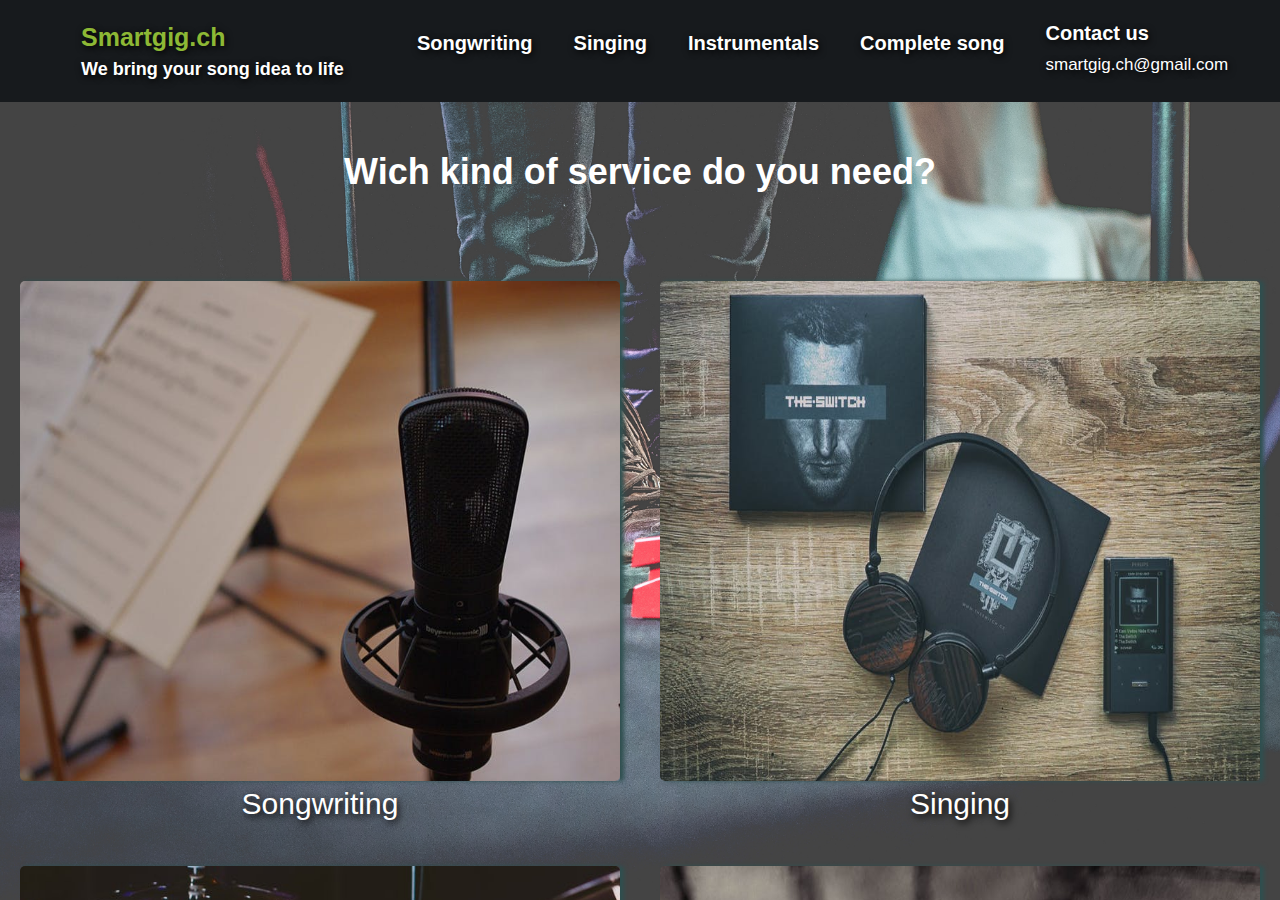
==== commit fe25de8e: "fixes" ====
--- a/index.html
+++ b/index.html
@@ -37,6 +37,10 @@
             </li>
             <li class="nav-item">
                 <a class="nav-link item-link" href="complete_song.html" title="complete_song">Complete song</a>
+            </li>
+            <li class="nav-item contact_us">
+                <a class="nav-link item-link" href="complete_song.html" title="complete_song">Contact us</a>
+                <p><a href="mailto:smartgig.ch@gmail.com">smartgig.ch@gmail.com</a></p>
             </li>
         </ul>
     </div>
@@ -105,6 +109,7 @@
 </div>
 
 <script src="js/jquery-3.2.1.min.js"></script>
+<script src="js/bootstrap.min.js"></script>
 <script src="js/aos.js"></script>
 <script src="js/main.js"></script>
 </body>
--- a/css/index.css
+++ b/css/index.css
@@ -45,7 +45,7 @@
     body .main-general .error {
       background-color: rgba(255, 255, 255, 0.2) !important;
       border: 2px solid #e74c3c !important;
-      border-top-color: transparent; }
+      border-top-color: transparent !important; }
     body .main-general .error-message {
       color: #e74c3c !important;
       text-align: right;
@@ -53,8 +53,6 @@
       font-weight: 600;
       margin: 0 auto;
       text-shadow: 1px 2px 7px black; }
-    body .main-general .deadline input {
-      text-align: left !important; }
     body .main-general .calendar {
       margin: 30px auto;
       margin-bottom: 20px;
@@ -67,7 +65,7 @@
         padding: 0 1rem;
         background-color: rgba(255, 255, 255, 0.2);
         color: white;
-        border-top: 2px solid black;
+        border-top: 2px solid black !important;
         text-shadow: 1px 2px 7px black;
         font-size: 23px;
         font-weight: 400;
@@ -119,7 +117,7 @@
       body .main-general .letters .story {
         font-size: 25px;
         background-color: rgba(255, 255, 255, 0.2);
-        border-top: 2px solid black;
+        border-top: 2px solid black !important;
         height: auto;
         width: 100%;
         color: white;
@@ -262,7 +260,7 @@
   body .step-1 .button-back-home {
     text-align: center;
     cursor: pointer; }
-    body .step-1 .button-back-home a .back-to-home {
+    body .step-1 .button-back-home .back-to-home {
       cursor: pointer;
       position: relative;
       line-height: 50px;
@@ -276,7 +274,7 @@
       margin: 20px;
       text-shadow: 1px 2px 7px black;
       border: 1px solid black; }
-      body .step-1 .button-back-home a .back-to-home:hover {
+      body .step-1 .button-back-home .back-to-home:hover {
         color: black;
         background-color: gray;
         -webkit-transition: 2000ms;
@@ -451,7 +449,7 @@
         position: relative;
         padding: 0 1rem;
         width: 100%;
-        overflow-y: scroll; }
+        overflow-y: auto; }
     body .step-3 .page-question .characters-input, body .step-3 .preview-form .characters-input {
       margin: 50px auto; }
       body .step-3 .page-question .characters-input input, body .step-3 .preview-form .characters-input input {
@@ -496,7 +494,7 @@
       margin: 0 auto;
       text-align: center;
       background-attachment: fixed;
-      overflow-y: scroll; }
+      overflow-y: auto; }
       body .final-submit-page .review-page .for-submit {
         text-align: center;
         padding-top: 30px; }
@@ -688,16 +686,43 @@
           font-size: 25px;
           width: 50px;
           height: auto; }
+    body .nav-top .main-menu .contact_us {
+      padding-top: 10px; }
+      body .nav-top .main-menu .contact_us p a {
+        text-decoration: none;
+        color: white;
+        display: inline;
+        font-size: 17px;
+        text-align: center;
+        margin-left: 8px; }
+        body .nav-top .main-menu .contact_us p a:hover {
+          color: white !important; }
+        body .nav-top .main-menu .contact_us p a:before {
+          content: " ";
+          position: absolute;
+          background-color: #fff;
+          -webkit-transition: width 0.5s ease-in-out;
+          -o-transition: width 0.5s ease-in-out;
+          transition: width 0.5s ease-in-out; }
+        body .nav-top .main-menu .contact_us p a:after {
+          content: " ";
+          position: absolute;
+          background-color: #fff;
+          -webkit-transition: width 0.5s ease-in-out;
+          -o-transition: width 0.5s ease-in-out;
+          transition: width 0.5s ease-in-out; }
+        body .nav-top .main-menu .contact_us p a:hover:before, body .nav-top .main-menu .contact_us p a:focus:before {
+          width: 0%; }
     body .nav-top .main-menu li {
-      padding: 0 0 0 25px;
-      font-size: 25px;
+      padding: 20px 0 0 25px;
+      font-size: 20px;
       text-shadow: 1px 2px 7px black; }
       body .nav-top .main-menu li .item-link {
         font-family: 'Arial Fett', 'Arial Standard', 'Arial';
         font-weight: 700;
         font-style: normal;
         color: white;
-        margin: 0px auto; }
+        margin: -8px auto; }
         body .nav-top .main-menu li .item-link:focus {
           color: white  !important; }
       body .nav-top .main-menu li:hover a {
@@ -734,14 +759,16 @@
         width: 100%; }
   body .modal-1 {
     position: fixed;
-    z-index: 9999;
+    z-index: 1037;
     top: 0;
     left: 0;
     right: 0;
     bottom: 0;
     background-color: rgba(23, 26, 29, 0.2);
     max-height: 100vh; }
-    body .modal-1 .leaves-page {
+    body .modal-1 .add-instruments-modal {
+      z-index: 1037 !important; }
+    body .modal-1 .leaves-page, body .modal-1 .add-instruments {
       width: 500px !important;
       height: 300px !important; }
     body .modal-1 .wrapper {
@@ -755,6 +782,17 @@
       box-shadow: 1px 2px 5px gray;
       top: 120px;
       margin: 0 auto; }
+      body .modal-1 .wrapper div {
+        margin-bottom: 15px; }
+      body .modal-1 .wrapper .add-instruments-name {
+        margin: 30px 0 20px 0; }
+      body .modal-1 .wrapper .error-message {
+        color: #e74c3c !important;
+        text-align: left;
+        font-size: 17px;
+        font-weight: 600;
+        margin: 3px auto;
+        text-shadow: 1px 2px 7px black; }
       body .modal-1 .wrapper h3 {
         color: wheat;
         font-size: 25px;
@@ -762,16 +800,16 @@
         margin-top: 0px; }
       body .modal-1 .wrapper div {
         text-align: center; }
-      body .modal-1 .wrapper .input-name, body .modal-1 .wrapper .input-email {
+      body .modal-1 .wrapper .input-name, body .modal-1 .wrapper .input-email, body .modal-1 .wrapper .input-instrument {
         height: 50px;
+        width: 100%;
         border: 2px solid black;
         padding: 0 20px;
-        margin: 20px 0;
         text-align: center;
         color: #2d3945;
         font-size: 18px;
         background: #fff3cd; }
-        body .modal-1 .wrapper .input-name:focus, body .modal-1 .wrapper .input-email:focus {
+        body .modal-1 .wrapper .input-name:focus, body .modal-1 .wrapper .input-email:focus, body .modal-1 .wrapper .input-instrument:focus {
           outline: none; }
       body .modal-1 .wrapper .submit {
         padding: 10px 40px;
@@ -785,19 +823,19 @@
           color: #5F81A3; }
   body .choose-modals {
     position: fixed;
-    z-index: 9999;
+    z-index: 1036;
     top: 0;
     left: 0;
     right: 0;
     bottom: 0;
     background-color: rgba(23, 26, 29, 0.2);
-    overflow-y: scroll; }
+    overflow-y: auto; }
     body .choose-modals .singing_choose_genre {
       height: 100%; }
       body .choose-modals .singing_choose_genre .choose-your-genre {
         padding-top: 30px;
-        background-color: black;
-        position: relative;
+        background-image: url("../images/bg/Free-Simple-Black-Seamless-Pattern-for-Website-Background.jpg");
+        position: absolute;
         min-height: 100%;
         width: 100%; }
         body .choose-modals .singing_choose_genre .choose-your-genre .error-message {
@@ -809,12 +847,13 @@
           text-shadow: 1px 2px 7px black; }
         body .choose-modals .singing_choose_genre .choose-your-genre .first-paragrafh {
           display: inline-block; }
-        body .choose-modals .singing_choose_genre .choose-your-genre button {
+        body .choose-modals .singing_choose_genre .choose-your-genre .close-modal {
           display: inline-block;
-          text-transform: uppercase;
           position: relative;
-          width: 13%;
-          top: -62px;
+          width: 45px;
+          height: 45px;
+          margin-top: -68px;
+          float: right;
           cursor: pointer;
           color: #8c8c8c;
           background: transparent;
@@ -822,17 +861,44 @@
           text-align: center;
           font-size: 1.5vw;
           font-weight: bold;
-          padding: 0.5vw 0;
+          padding: 0px 0;
           text-shadow: 1px 1px rgba(13, 12, 12, 0.3), 2px 2px rgba(13, 12, 12, 0.3);
           overflow: hidden;
           -webkit-transition: all 0.3s ease-in;
           -o-transition: all 0.3s ease-in;
           transition: all 0.3s ease-in; }
-          body .choose-modals .singing_choose_genre .choose-your-genre button:hover {
+          body .choose-modals .singing_choose_genre .choose-your-genre .close-modal:hover {
             color: rgba(38, 38, 38, 0.5);
             background: white; }
-          body .choose-modals .singing_choose_genre .choose-your-genre button:focus {
-            color: #0d0d0d; }
+          body .choose-modals .singing_choose_genre .choose-your-genre .close-modal:focus {
+            color: #8c8c8c;
+            outline: none; }
+        body .choose-modals .singing_choose_genre .choose-your-genre .done {
+          display: inline-block;
+          position: relative;
+          width: 200px;
+          height: 52px;
+          margin: 20px 0;
+          float: right;
+          cursor: pointer;
+          color: #8c8c8c;
+          background: transparent;
+          border: 3px solid rgba(64, 64, 64, 0.5);
+          text-align: center;
+          font-size: 1.5vw;
+          font-weight: bold;
+          padding: 7px 0 33px;
+          text-shadow: 1px 1px rgba(13, 12, 12, 0.3), 2px 2px rgba(13, 12, 12, 0.3);
+          overflow: hidden;
+          -webkit-transition: all 0.3s ease-in;
+          -o-transition: all 0.3s ease-in;
+          transition: all 0.3s ease-in; }
+          body .choose-modals .singing_choose_genre .choose-your-genre .done:hover {
+            color: rgba(38, 38, 38, 0.5);
+            background: white; }
+          body .choose-modals .singing_choose_genre .choose-your-genre .done:focus {
+            color: #8c8c8c;
+            outline: none; }
         body .choose-modals .singing_choose_genre .choose-your-genre .groups-of-genre, body .choose-modals .singing_choose_genre .choose-your-genre .instrument-image-and-name {
           position: relative;
           padding: 20px;
@@ -845,8 +911,6 @@
             overflow: hidden;
             height: 220px;
             width: 100%;
-            -webkit-box-shadow: 4px 0px 4px darkslategrey;
-            box-shadow: 4px 0px 4px darkslategrey;
             border-radius: 2px; }
             body .choose-modals .singing_choose_genre .choose-your-genre .groups-of-genre .instrument-image .csscheckbox, body .choose-modals .singing_choose_genre .choose-your-genre .instrument-image-and-name .instrument-image .csscheckbox {
               width: 40px;
@@ -885,13 +949,28 @@
               box-sizing: border-box;
               color: white;
               background-color: rgba(0, 0, 0, 0.3); }
-            body .choose-modals .singing_choose_genre .choose-your-genre .groups-of-genre .instrument-image:hover .instruments-name, body .choose-modals .singing_choose_genre .choose-your-genre .instrument-image-and-name .instrument-image:hover .instruments-name {
+              body .choose-modals .singing_choose_genre .choose-your-genre .groups-of-genre .instrument-image .instruments-name:hover, body .choose-modals .singing_choose_genre .choose-your-genre .instrument-image-and-name .instrument-image .instruments-name:hover {
+                cursor: pointer;
+                bottom: -90px;
+                display: block;
+                -webkit-transition: 400ms;
+                -o-transition: 400ms;
+                transition: 400ms; }
+            body .choose-modals .singing_choose_genre .choose-your-genre .groups-of-genre .instrument-image .hover-style, body .choose-modals .singing_choose_genre .choose-your-genre .instrument-image-and-name .instrument-image .hover-style {
               cursor: pointer;
               bottom: -90px;
-              display: block;
-              -webkit-transition: 400ms;
-              -o-transition: 400ms;
-              transition: 400ms; }
+              display: block; }
+              body .choose-modals .singing_choose_genre .choose-your-genre .groups-of-genre .instrument-image .hover-style:hover, body .choose-modals .singing_choose_genre .choose-your-genre .instrument-image-and-name .instrument-image .hover-style:hover {
+                cursor: pointer;
+                bottom: -90px;
+                display: block; }
+          body .choose-modals .singing_choose_genre .choose-your-genre .groups-of-genre .instrument-check-in, body .choose-modals .singing_choose_genre .choose-your-genre .instrument-image-and-name .instrument-check-in {
+            -webkit-box-shadow: 1px 1px rgba(13, 12, 12, 0.3);
+            box-shadow: 1px 1px rgba(13, 12, 12, 0.3);
+            border: 2px solid darkgreen;
+            width: 105%;
+            border-radius: 2px;
+            padding: 11px; }
         body .choose-modals .singing_choose_genre .choose-your-genre form input {
           background-color: rgba(255, 255, 255, 0.2);
           border-top: 2px solid black;
@@ -1149,7 +1228,8 @@
   background-image: url("../images/bg/singing.jpeg");
   background-size: cover;
   background-attachment: fixed;
-  background-repeat: no-repeat; }
+  background-repeat: no-repeat;
+  overflow-y: scroll; }
   body .home .hidingScrollBar .header-top-area .home-page span {
     font-family: 'Arial Fett', 'Arial Standard', 'Arial';
     font-weight: 600;
@@ -1240,7 +1320,7 @@
   display: -ms-flexbox;
   display: flex; }
   body .songwriting_choose_usagetype .songwriting_choose_usagetype_private_use {
-    background-image: url("../images/songwriting/photo20.jpg"); }
+    background-image: url("../images/instrumentals/photo-1475275166152-f1e8005f9854.jpg"); }
   body .songwriting_choose_usagetype .songwriting_songtext {
     background-image: url("../images/songwriting/photo4.jpg"); }
   body .songwriting_choose_usagetype .songwriting_deadline {
@@ -1253,6 +1333,39 @@
     background-image: url("../images/songwriting/photo18.jpeg"); }
   body .songwriting_choose_usagetype .commercial_use-budget {
     background-image: url("../images/songwriting/photo6.jpeg"); }
+  body .songwriting_choose_usagetype .thank_you {
+    background-image: url("../images/songwriting/photo6.jpeg"); }
+    body .songwriting_choose_usagetype .thank_you .center-one {
+      text-align: center; }
+      body .songwriting_choose_usagetype .thank_you .center-one h1 {
+        font-family: 'Arial Fett', 'Arial Standard', 'Arial';
+        font-weight: 700;
+        font-style: normal;
+        color: white;
+        font-size: 30px;
+        text-shadow: 1px 2px 7px black;
+        display: inline-block;
+        text-align: center;
+        margin: 70px 0 40px 0;
+        vertical-align: middle;
+        position: relative; }
+      body .songwriting_choose_usagetype .thank_you .center-one span {
+        border: 2px solid white;
+        border-radius: 50px;
+        top: 5px;
+        padding: 0 13px;
+        font-size: 23px;
+        color: white; }
+      body .songwriting_choose_usagetype .thank_you .center-one p {
+        font-family: 'Arial Fett', 'Arial Standard', 'Arial';
+        font-weight: 700;
+        font-style: normal;
+        color: white;
+        font-size: 20px;
+        margin: 0 0 24px 0;
+        font-weight: 600;
+        text-align: center;
+        text-shadow: 1px 2px 7px black; }
 
 body .singing-general-page {
   width: 100%;
@@ -1302,7 +1415,7 @@
   display: -ms-flexbox;
   display: flex; }
   body .instrumentals-general-page .instrumentals_choose_usagetype {
-    background-image: url("../images/instrumentals/accordeon2.jpg"); }
+    background-image: url("../images/bg/xmDspz.jpg"); }
   body .instrumentals-general-page .instrumentals_choose_instrument {
     background-image: url("../images/instrumentals/song1.jpeg"); }
   body .instrumentals-general-page .instrumentals_topic {
@@ -1379,7 +1492,7 @@
 
 @media screen and (max-width: 768px) {
   html, body {
-    overflow-y: scroll;
+    overflow-y: auto;
     background-size: cover;
     background-attachment: fixed; }
     html .home, body .home {
@@ -1449,17 +1562,24 @@
           text-decoration: none;
           cursor: pointer;
           padding-top: 50px; }
-    html .main-general, body .main-general {
+    html .songwriting_choose_usagetype, html .singing-general-page, html .instrumentals-general-page, html .complete_song-general-page, body .songwriting_choose_usagetype, body .singing-general-page, body .instrumentals-general-page, body .complete_song-general-page {
+      height: auto;
       height: auto;
       width: 100%;
       background-size: cover; }
-      html .main-general .page-question, body .main-general .page-question {
-        padding-top: 100px; }
-      html .main-general .bullets, body .main-general .bullets {
-        top: 230px; }
-      html .main-general .button, body .main-general .button {
+      html .songwriting_choose_usagetype .step-1 .page-question, html .singing-general-page .step-1 .page-question, html .instrumentals-general-page .step-1 .page-question, html .complete_song-general-page .step-1 .page-question, body .songwriting_choose_usagetype .step-1 .page-question, body .singing-general-page .step-1 .page-question, body .instrumentals-general-page .step-1 .page-question, body .complete_song-general-page .step-1 .page-question {
+        margin-top: 60px !important; }
+        html .songwriting_choose_usagetype .step-1 .page-question .center h1:hover, html .singing-general-page .step-1 .page-question .center h1:hover, html .instrumentals-general-page .step-1 .page-question .center h1:hover, html .complete_song-general-page .step-1 .page-question .center h1:hover, body .songwriting_choose_usagetype .step-1 .page-question .center h1:hover, body .singing-general-page .step-1 .page-question .center h1:hover, body .instrumentals-general-page .step-1 .page-question .center h1:hover, body .complete_song-general-page .step-1 .page-question .center h1:hover {
+          display: none !important; }
+      html .songwriting_choose_usagetype .main-general, html .singing-general-page .main-general, html .instrumentals-general-page .main-general, html .complete_song-general-page .main-general, body .songwriting_choose_usagetype .main-general, body .singing-general-page .main-general, body .instrumentals-general-page .main-general, body .complete_song-general-page .main-general {
+        height: auto;
+        width: 100%;
+        background-size: cover; }
+      html .songwriting_choose_usagetype .step-2 .page-question, html .songwriting_choose_usagetype .step-3 .page-question, html .singing-general-page .step-2 .page-question, html .singing-general-page .step-3 .page-question, html .instrumentals-general-page .step-2 .page-question, html .instrumentals-general-page .step-3 .page-question, html .complete_song-general-page .step-2 .page-question, html .complete_song-general-page .step-3 .page-question, body .songwriting_choose_usagetype .step-2 .page-question, body .songwriting_choose_usagetype .step-3 .page-question, body .singing-general-page .step-2 .page-question, body .singing-general-page .step-3 .page-question, body .instrumentals-general-page .step-2 .page-question, body .instrumentals-general-page .step-3 .page-question, body .complete_song-general-page .step-2 .page-question, body .complete_song-general-page .step-3 .page-question {
+        margin-top: 180px !important; }
+      html .songwriting_choose_usagetype .step-2 .button, html .songwriting_choose_usagetype .step-3 .button, html .singing-general-page .step-2 .button, html .singing-general-page .step-3 .button, html .instrumentals-general-page .step-2 .button, html .instrumentals-general-page .step-3 .button, html .complete_song-general-page .step-2 .button, html .complete_song-general-page .step-3 .button, body .songwriting_choose_usagetype .step-2 .button, body .songwriting_choose_usagetype .step-3 .button, body .singing-general-page .step-2 .button, body .singing-general-page .step-3 .button, body .instrumentals-general-page .step-2 .button, body .instrumentals-general-page .step-3 .button, body .complete_song-general-page .step-2 .button, body .complete_song-general-page .step-3 .button {
         text-align: center; }
-        html .main-general .button .btn, body .main-general .button .btn {
+        html .songwriting_choose_usagetype .step-2 .button .btn, html .songwriting_choose_usagetype .step-3 .button .btn, html .singing-general-page .step-2 .button .btn, html .singing-general-page .step-3 .button .btn, html .instrumentals-general-page .step-2 .button .btn, html .instrumentals-general-page .step-3 .button .btn, html .complete_song-general-page .step-2 .button .btn, html .complete_song-general-page .step-3 .button .btn, body .songwriting_choose_usagetype .step-2 .button .btn, body .songwriting_choose_usagetype .step-3 .button .btn, body .singing-general-page .step-2 .button .btn, body .singing-general-page .step-3 .button .btn, body .instrumentals-general-page .step-2 .button .btn, body .instrumentals-general-page .step-3 .button .btn, body .complete_song-general-page .step-2 .button .btn, body .complete_song-general-page .step-3 .button .btn {
           display: inline-block;
           height: 56px;
           line-height: 50px;
@@ -1477,18 +1597,50 @@
           box-shadow: 1px 2px 6px #ffffff;
           text-shadow: 1px 2px 7px black;
           margin: 40px auto; }
-          html .main-general .button .btn:hover, body .main-general .button .btn:hover {
+          html .songwriting_choose_usagetype .step-2 .button .btn:hover, html .songwriting_choose_usagetype .step-3 .button .btn:hover, html .singing-general-page .step-2 .button .btn:hover, html .singing-general-page .step-3 .button .btn:hover, html .instrumentals-general-page .step-2 .button .btn:hover, html .instrumentals-general-page .step-3 .button .btn:hover, html .complete_song-general-page .step-2 .button .btn:hover, html .complete_song-general-page .step-3 .button .btn:hover, body .songwriting_choose_usagetype .step-2 .button .btn:hover, body .songwriting_choose_usagetype .step-3 .button .btn:hover, body .singing-general-page .step-2 .button .btn:hover, body .singing-general-page .step-3 .button .btn:hover, body .instrumentals-general-page .step-2 .button .btn:hover, body .instrumentals-general-page .step-3 .button .btn:hover, body .complete_song-general-page .step-2 .button .btn:hover, body .complete_song-general-page .step-3 .button .btn:hover {
             color: white;
             background-color: #8DB835;
             -webkit-transition: 2000ms;
             -o-transition: 2000ms;
             transition: 2000ms; }
-        html .main-general .button ul li input[type=radio]:checked ~ label, body .main-general .button ul li input[type=radio]:checked ~ label {
+        html .songwriting_choose_usagetype .step-2 .button p, html .songwriting_choose_usagetype .step-3 .button p, html .singing-general-page .step-2 .button p, html .singing-general-page .step-3 .button p, html .instrumentals-general-page .step-2 .button p, html .instrumentals-general-page .step-3 .button p, html .complete_song-general-page .step-2 .button p, html .complete_song-general-page .step-3 .button p, body .songwriting_choose_usagetype .step-2 .button p, body .songwriting_choose_usagetype .step-3 .button p, body .singing-general-page .step-2 .button p, body .singing-general-page .step-3 .button p, body .instrumentals-general-page .step-2 .button p, body .instrumentals-general-page .step-3 .button p, body .complete_song-general-page .step-2 .button p, body .complete_song-general-page .step-3 .button p {
+          display: inline-block;
+          color: white;
+          font-size: 18px;
+          font-weight: 600;
+          text-align: center;
+          text-shadow: 1px 2px 8px black; }
+      html .songwriting_choose_usagetype .button, html .singing-general-page .button, html .instrumentals-general-page .button, html .complete_song-general-page .button, body .songwriting_choose_usagetype .button, body .singing-general-page .button, body .instrumentals-general-page .button, body .complete_song-general-page .button {
+        text-align: center; }
+        html .songwriting_choose_usagetype .button .btn, html .singing-general-page .button .btn, html .instrumentals-general-page .button .btn, html .complete_song-general-page .button .btn, body .songwriting_choose_usagetype .button .btn, body .singing-general-page .button .btn, body .instrumentals-general-page .button .btn, body .complete_song-general-page .button .btn {
+          display: inline-block;
+          height: 56px;
+          line-height: 50px;
+          position: relative;
+          border: 3px solid #8DB835;
+          padding: 0 1rem;
+          color: white;
+          font-size: 25px;
+          font-weight: 700;
+          text-align: center;
+          border-radius: 1px;
+          width: 88%;
+          background-color: rgba(255, 255, 255, 0);
+          -webkit-box-shadow: 1px 2px 6px #ffffff;
+          box-shadow: 1px 2px 6px #ffffff;
+          text-shadow: 1px 2px 7px black;
+          margin: 40px auto; }
+          html .songwriting_choose_usagetype .button .btn:hover, html .singing-general-page .button .btn:hover, html .instrumentals-general-page .button .btn:hover, html .complete_song-general-page .button .btn:hover, body .songwriting_choose_usagetype .button .btn:hover, body .singing-general-page .button .btn:hover, body .instrumentals-general-page .button .btn:hover, body .complete_song-general-page .button .btn:hover {
+            color: white;
+            background-color: #8DB835;
+            -webkit-transition: 2000ms;
+            -o-transition: 2000ms;
+            transition: 2000ms; }
+        html .songwriting_choose_usagetype .button ul li input[type=radio]:checked ~ label, html .singing-general-page .button ul li input[type=radio]:checked ~ label, html .instrumentals-general-page .button ul li input[type=radio]:checked ~ label, html .complete_song-general-page .button ul li input[type=radio]:checked ~ label, body .songwriting_choose_usagetype .button ul li input[type=radio]:checked ~ label, body .singing-general-page .button ul li input[type=radio]:checked ~ label, body .instrumentals-general-page .button ul li input[type=radio]:checked ~ label, body .complete_song-general-page .button ul li input[type=radio]:checked ~ label {
           color: white;
           background-color: #8DB835;
-          width: 100%;
           margin: 20px auto; }
-        html .main-general .button ul li label, body .main-general .button ul li label {
+        html .songwriting_choose_usagetype .button ul li label, html .singing-general-page .button ul li label, html .instrumentals-general-page .button ul li label, html .complete_song-general-page .button ul li label, body .songwriting_choose_usagetype .button ul li label, body .singing-general-page .button ul li label, body .instrumentals-general-page .button ul li label, body .complete_song-general-page .button ul li label {
           cursor: pointer;
           display: block;
           height: 56px;
@@ -1506,15 +1658,22 @@
           box-shadow: 1px 2px 6px #ffffff;
           text-shadow: 1px 2px 7px black;
           margin: 30px auto; }
-        html .main-general .button p, body .main-general .button p {
+        html .songwriting_choose_usagetype .button p, html .singing-general-page .button p, html .instrumentals-general-page .button p, html .complete_song-general-page .button p, body .songwriting_choose_usagetype .button p, body .singing-general-page .button p, body .instrumentals-general-page .button p, body .complete_song-general-page .button p {
           display: inline-block;
           color: white;
           font-size: 18px;
           font-weight: 600;
           text-align: center;
           text-shadow: 1px 2px 8px black; }
-      html .main-general .final-submit-page .review-page, body .main-general .final-submit-page .review-page {
-        background-attachment: scroll; }
+    html .bullets, body .bullets {
+      top: 140px !important; }
+    html .contact-modal .wrapper, html .main-modal .wrapper, body .contact-modal .wrapper, body .main-modal .wrapper {
+      width: auto;
+      height: auto; }
+      html .contact-modal .wrapper input, html .main-modal .wrapper input, body .contact-modal .wrapper input, body .main-modal .wrapper input {
+        margin: 0 auto;
+        width: 100%;
+        height: 30px; }
     html .contact-modal .wrapper, html .main-modal .wrapper, body .contact-modal .wrapper, body .main-modal .wrapper {
       width: auto;
       height: auto; }
@@ -1523,133 +1682,98 @@
         width: 100%;
         height: 30px; } }
 
-@media screen and (min-width: 769px) and (max-width: 1024px) {
-  html .home, body .home {
-    overflow-y: scroll; }
-    html .home .hidingScrollBar .header .home-page, body .home .hidingScrollBar .header .home-page {
+@media screen and (max-width: 1024px) {
+  html .songwriting_choose_usagetype, html .singing-general-page, html .instrumentals-general-page, html .complete_song-general-page, body .songwriting_choose_usagetype, body .singing-general-page, body .instrumentals-general-page, body .complete_song-general-page {
+    height: 100%;
+    height: auto;
+    width: 100%;
+    background-size: cover; }
+    html .songwriting_choose_usagetype .main-general, html .singing-general-page .main-general, html .instrumentals-general-page .main-general, html .complete_song-general-page .main-general, body .songwriting_choose_usagetype .main-general, body .singing-general-page .main-general, body .instrumentals-general-page .main-general, body .complete_song-general-page .main-general {
+      height: auto; }
+      html .songwriting_choose_usagetype .main-general .button, html .singing-general-page .main-general .button, html .instrumentals-general-page .main-general .button, html .complete_song-general-page .main-general .button, body .songwriting_choose_usagetype .main-general .button, body .singing-general-page .main-general .button, body .instrumentals-general-page .main-general .button, body .complete_song-general-page .main-general .button {
+        text-align: center; }
+        html .songwriting_choose_usagetype .main-general .button .btn, html .singing-general-page .main-general .button .btn, html .instrumentals-general-page .main-general .button .btn, html .complete_song-general-page .main-general .button .btn, body .songwriting_choose_usagetype .main-general .button .btn, body .singing-general-page .main-general .button .btn, body .instrumentals-general-page .main-general .button .btn, body .complete_song-general-page .main-general .button .btn {
+          display: inline-block;
+          height: 56px;
+          line-height: 50px;
+          position: relative;
+          border: 3px solid #8DB835;
+          padding: 0 1rem;
+          color: white;
+          font-size: 25px;
+          font-weight: 700;
+          text-align: center;
+          border-radius: 1px;
+          width: 88%;
+          background-color: rgba(255, 255, 255, 0);
+          -webkit-box-shadow: 1px 2px 6px #ffffff;
+          box-shadow: 1px 2px 6px #ffffff;
+          text-shadow: 1px 2px 7px black;
+          margin: 20px auto; }
+          html .songwriting_choose_usagetype .main-general .button .btn:hover, html .singing-general-page .main-general .button .btn:hover, html .instrumentals-general-page .main-general .button .btn:hover, html .complete_song-general-page .main-general .button .btn:hover, body .songwriting_choose_usagetype .main-general .button .btn:hover, body .singing-general-page .main-general .button .btn:hover, body .instrumentals-general-page .main-general .button .btn:hover, body .complete_song-general-page .main-general .button .btn:hover {
+            color: white;
+            background-color: #8DB835;
+            -webkit-transition: 2000ms;
+            -o-transition: 2000ms;
+            transition: 2000ms; }
+        html .songwriting_choose_usagetype .main-general .button p, html .singing-general-page .main-general .button p, html .instrumentals-general-page .main-general .button p, html .complete_song-general-page .main-general .button p, body .songwriting_choose_usagetype .main-general .button p, body .singing-general-page .main-general .button p, body .instrumentals-general-page .main-general .button p, body .complete_song-general-page .main-general .button p {
+          display: inline-block;
+          color: white;
+          font-size: 18px;
+          font-weight: 600;
+          text-align: center;
+          text-shadow: 1px 2px 8px black; }
+    html .songwriting_choose_usagetype .home .header .home-page, html .singing-general-page .home .header .home-page, html .instrumentals-general-page .home .header .home-page, html .complete_song-general-page .home .header .home-page, body .songwriting_choose_usagetype .home .header .home-page, body .singing-general-page .home .header .home-page, body .instrumentals-general-page .home .header .home-page, body .complete_song-general-page .home .header .home-page {
       max-width: 100%; }
-    html .home .hidingScrollBar .groups .group-content, body .home .hidingScrollBar .groups .group-content {
-      cursor: pointer;
-      overflow: hidden;
-      height: 500px;
-      width: 100%; }
-      html .home .hidingScrollBar .groups .group-content img, body .home .hidingScrollBar .groups .group-content img {
-        width: 100%;
-        height: 100%;
-        border-radius: 5px; }
-      html .home .hidingScrollBar .groups .group-content .description, body .home .hidingScrollBar .groups .group-content .description {
-        bottom: -545px; }
-      html .home .hidingScrollBar .groups .group-content:hover .description, body .home .hidingScrollBar .groups .group-content:hover .description {
-        bottom: 0;
+      html .songwriting_choose_usagetype .home .header .home-page h1, html .singing-general-page .home .header .home-page h1, html .instrumentals-general-page .home .header .home-page h1, html .complete_song-general-page .home .header .home-page h1, body .songwriting_choose_usagetype .home .header .home-page h1, body .singing-general-page .home .header .home-page h1, body .instrumentals-general-page .home .header .home-page h1, body .complete_song-general-page .home .header .home-page h1 {
+        text-align: center; }
+      html .songwriting_choose_usagetype .home .header .home-page p, html .singing-general-page .home .header .home-page p, html .instrumentals-general-page .home .header .home-page p, html .complete_song-general-page .home .header .home-page p, body .songwriting_choose_usagetype .home .header .home-page p, body .singing-general-page .home .header .home-page p, body .instrumentals-general-page .home .header .home-page p, body .complete_song-general-page .home .header .home-page p {
+        text-align: center; }
+    html .songwriting_choose_usagetype .home .groups, html .singing-general-page .home .groups, html .instrumentals-general-page .home .groups, html .complete_song-general-page .home .groups, body .songwriting_choose_usagetype .home .groups, body .singing-general-page .home .groups, body .instrumentals-general-page .home .groups, body .complete_song-general-page .home .groups {
+      max-width: 95%; }
+      html .songwriting_choose_usagetype .home .groups .group-content, html .singing-general-page .home .groups .group-content, html .instrumentals-general-page .home .groups .group-content, html .complete_song-general-page .home .groups .group-content, body .songwriting_choose_usagetype .home .groups .group-content, body .singing-general-page .home .groups .group-content, body .instrumentals-general-page .home .groups .group-content, body .complete_song-general-page .home .groups .group-content {
+        height: auto; }
+        html .songwriting_choose_usagetype .home .groups .group-content img, html .singing-general-page .home .groups .group-content img, html .instrumentals-general-page .home .groups .group-content img, html .complete_song-general-page .home .groups .group-content img, body .songwriting_choose_usagetype .home .groups .group-content img, body .singing-general-page .home .groups .group-content img, body .instrumentals-general-page .home .groups .group-content img, body .complete_song-general-page .home .groups .group-content img {
+          width: auto;
+          height: auto;
+          margin-left: 18px; }
+        html .songwriting_choose_usagetype .home .groups .group-content .description, html .singing-general-page .home .groups .group-content .description, html .instrumentals-general-page .home .groups .group-content .description, html .complete_song-general-page .home .groups .group-content .description, body .songwriting_choose_usagetype .home .groups .group-content .description, body .singing-general-page .home .groups .group-content .description, body .instrumentals-general-page .home .groups .group-content .description, body .complete_song-general-page .home .groups .group-content .description {
+          display: none; }
+          html .songwriting_choose_usagetype .home .groups .group-content .description a h3, html .singing-general-page .home .groups .group-content .description a h3, html .instrumentals-general-page .home .groups .group-content .description a h3, html .complete_song-general-page .home .groups .group-content .description a h3, body .songwriting_choose_usagetype .home .groups .group-content .description a h3, body .singing-general-page .home .groups .group-content .description a h3, body .instrumentals-general-page .home .groups .group-content .description a h3, body .complete_song-general-page .home .groups .group-content .description a h3 {
+            display: none; }
+      html .songwriting_choose_usagetype .home .groups .group-text a, html .singing-general-page .home .groups .group-text a, html .instrumentals-general-page .home .groups .group-text a, html .complete_song-general-page .home .groups .group-text a, body .songwriting_choose_usagetype .home .groups .group-text a, body .singing-general-page .home .groups .group-text a, body .instrumentals-general-page .home .groups .group-text a, body .complete_song-general-page .home .groups .group-text a {
+        margin: 0 auto;
+        text-align: center;
+        font-size: 30px;
         display: block;
-        -webkit-transition: 400ms;
-        -o-transition: 400ms;
-        transition: 400ms; }
-    html .home .hidingScrollBar .groups .group-text a, body .home .hidingScrollBar .groups .group-text a {
-      width: 200px;
-      text-align: center;
-      font-size: 30px;
-      text-shadow: 2px 3px 7px black;
-      color: white;
-      text-decoration: none;
-      cursor: pointer;
-      padding-top: 50px; }
-  html .main-general, body .main-general {
-    height: 100%; }
-    html .main-general .button, body .main-general .button {
-      text-align: center; }
-      html .main-general .button .btn, body .main-general .button .btn {
-        display: inline-block;
-        height: 56px;
-        line-height: 50px;
-        position: relative;
-        border: 3px solid #8DB835;
-        padding: 0 1rem;
-        color: white;
-        font-size: 25px;
-        font-weight: 700;
-        text-align: center;
-        border-radius: 1px;
-        width: 88%;
-        background-color: rgba(255, 255, 255, 0);
-        -webkit-box-shadow: 1px 2px 6px #ffffff;
-        box-shadow: 1px 2px 6px #ffffff;
-        text-shadow: 1px 2px 7px black;
-        margin: 20px auto; }
-        html .main-general .button .btn:hover, body .main-general .button .btn:hover {
-          color: white;
-          background-color: #8DB835;
-          -webkit-transition: 2000ms;
-          -o-transition: 2000ms;
-          transition: 2000ms; }
-      html .main-general .button p, body .main-general .button p {
-        display: inline-block;
-        color: white;
-        font-size: 18px;
-        font-weight: 600;
-        text-align: center;
-        text-shadow: 1px 2px 8px black; } }
-
-@media screen and (min-width: 1024px) {
-  body .home {
-    overflow-y: scroll; }
-    body .home .hidingScrollBar .header .home-page {
-      max-width: 100%; }
-      body .home .hidingScrollBar .header .home-page h1 {
-        text-align: center; }
-      body .home .hidingScrollBar .header .home-page p {
-        text-align: center; }
-    body .home .hidingScrollBar .groups {
-      position: relative;
-      padding: 20px;
-      -webkit-transition: 3000ms;
-      -o-transition: 3000ms;
-      transition: 3000ms;
-      text-align: center; }
-      body .home .hidingScrollBar .groups .group-content {
+        cursor: pointer; } }
+
+@media screen and (min-width: 769px) and (max-width: 1023px) {
+  html, body {
+    overflow-y: auto;
+    background-size: cover; }
+    html .home, body .home {
+      overflow-y: scroll; }
+      html .home .hidingScrollBar .header .home-page, body .home .hidingScrollBar .header .home-page {
+        max-width: 100%; }
+      html .home .hidingScrollBar .groups .group-content, body .home .hidingScrollBar .groups .group-content {
         cursor: pointer;
         overflow: hidden;
         height: 500px;
-        width: 100%;
-        -webkit-box-shadow: 4px 0 4px darkslategrey;
-        box-shadow: 4px 0 4px darkslategrey;
-        border-radius: 2px; }
-        body .home .hidingScrollBar .groups .group-content img {
+        width: 100%; }
+        html .home .hidingScrollBar .groups .group-content img, body .home .hidingScrollBar .groups .group-content img {
           width: 100%;
           height: 100%;
           border-radius: 5px; }
-        body .home .hidingScrollBar .groups .group-content .description {
-          cursor: pointer;
-          display: block;
-          position: -webkit-sticky;
-          position: sticky;
-          bottom: -545px;
-          height: 100%;
-          -webkit-box-sizing: border-box;
-          box-sizing: border-box;
-          color: white;
-          background-color: rgba(0, 0, 0, 0.3); }
-          body .home .hidingScrollBar .groups .group-content .description a {
-            text-decoration: none;
-            -webkit-text-emphasis: none;
-            text-emphasis: none;
-            text-align: center; }
-            body .home .hidingScrollBar .groups .group-content .description a h3 {
-              font-weight: 300;
-              color: #fff;
-              display: block;
-              font-size: 30px;
-              text-decoration: none;
-              text-align: center;
-              text-shadow: 2px 3px 7px black;
-              padding: 95px 20px; }
-        body .home .hidingScrollBar .groups .group-content:hover .description {
+        html .home .hidingScrollBar .groups .group-content .description, body .home .hidingScrollBar .groups .group-content .description {
+          bottom: -545px; }
+        html .home .hidingScrollBar .groups .group-content:hover .description, body .home .hidingScrollBar .groups .group-content:hover .description {
           bottom: 0;
           display: block;
           -webkit-transition: 400ms;
           -o-transition: 400ms;
           transition: 400ms; }
-      body .home .hidingScrollBar .groups .group-text a {
+      html .home .hidingScrollBar .groups .group-text a, body .home .hidingScrollBar .groups .group-text a {
         width: 200px;
         text-align: center;
         font-size: 30px;
@@ -1657,97 +1781,281 @@
         color: white;
         text-decoration: none;
         cursor: pointer;
-        padding-top: 50px; } }
-
-@media only screen and (min-device-width: 768px) and (max-device-width: 1024px) {
-  html, body {
-    position: absolute;
-    height: 100%;
+        padding-top: 50px; }
+    html .songwriting_choose_usagetype, html .singing-general-page, html .instrumentals-general-page, html .complete_song-general-page, body .songwriting_choose_usagetype, body .singing-general-page, body .instrumentals-general-page, body .complete_song-general-page {
+      height: auto;
+      height: auto;
+      width: 100%;
+      background-size: cover; }
+      html .songwriting_choose_usagetype .main-general, html .singing-general-page .main-general, html .instrumentals-general-page .main-general, html .complete_song-general-page .main-general, body .songwriting_choose_usagetype .main-general, body .singing-general-page .main-general, body .instrumentals-general-page .main-general, body .complete_song-general-page .main-general {
+        height: auto; }
+        html .songwriting_choose_usagetype .main-general .page-question, html .singing-general-page .main-general .page-question, html .instrumentals-general-page .main-general .page-question, html .complete_song-general-page .main-general .page-question, body .songwriting_choose_usagetype .main-general .page-question, body .singing-general-page .main-general .page-question, body .instrumentals-general-page .main-general .page-question, body .complete_song-general-page .main-general .page-question {
+          padding-top: 200px; }
+      html .songwriting_choose_usagetype .bullets, html .singing-general-page .bullets, html .instrumentals-general-page .bullets, html .complete_song-general-page .bullets, body .songwriting_choose_usagetype .bullets, body .singing-general-page .bullets, body .instrumentals-general-page .bullets, body .complete_song-general-page .bullets {
+        top: 180px; }
+      html .songwriting_choose_usagetype .button, html .singing-general-page .button, html .instrumentals-general-page .button, html .complete_song-general-page .button, body .songwriting_choose_usagetype .button, body .singing-general-page .button, body .instrumentals-general-page .button, body .complete_song-general-page .button {
+        text-align: center; }
+        html .songwriting_choose_usagetype .button .btn, html .singing-general-page .button .btn, html .instrumentals-general-page .button .btn, html .complete_song-general-page .button .btn, body .songwriting_choose_usagetype .button .btn, body .singing-general-page .button .btn, body .instrumentals-general-page .button .btn, body .complete_song-general-page .button .btn {
+          display: inline-block;
+          height: 56px;
+          line-height: 50px;
+          position: relative;
+          border: 3px solid #8DB835;
+          padding: 0 1rem;
+          color: white;
+          font-size: 25px;
+          font-weight: 700;
+          text-align: center;
+          border-radius: 1px;
+          width: 88%;
+          background-color: rgba(255, 255, 255, 0);
+          -webkit-box-shadow: 1px 2px 6px #ffffff;
+          box-shadow: 1px 2px 6px #ffffff;
+          text-shadow: 1px 2px 7px black;
+          margin: 40px auto; }
+          html .songwriting_choose_usagetype .button .btn:hover, html .singing-general-page .button .btn:hover, html .instrumentals-general-page .button .btn:hover, html .complete_song-general-page .button .btn:hover, body .songwriting_choose_usagetype .button .btn:hover, body .singing-general-page .button .btn:hover, body .instrumentals-general-page .button .btn:hover, body .complete_song-general-page .button .btn:hover {
+            color: white;
+            background-color: #8DB835;
+            -webkit-transition: 2000ms;
+            -o-transition: 2000ms;
+            transition: 2000ms; }
+        html .songwriting_choose_usagetype .button ul li input[type=radio]:checked ~ label, html .singing-general-page .button ul li input[type=radio]:checked ~ label, html .instrumentals-general-page .button ul li input[type=radio]:checked ~ label, html .complete_song-general-page .button ul li input[type=radio]:checked ~ label, body .songwriting_choose_usagetype .button ul li input[type=radio]:checked ~ label, body .singing-general-page .button ul li input[type=radio]:checked ~ label, body .instrumentals-general-page .button ul li input[type=radio]:checked ~ label, body .complete_song-general-page .button ul li input[type=radio]:checked ~ label {
+          color: white;
+          background-color: #8DB835;
+          margin: 20px auto; }
+        html .songwriting_choose_usagetype .button ul li label, html .singing-general-page .button ul li label, html .instrumentals-general-page .button ul li label, html .complete_song-general-page .button ul li label, body .songwriting_choose_usagetype .button ul li label, body .singing-general-page .button ul li label, body .instrumentals-general-page .button ul li label, body .complete_song-general-page .button ul li label {
+          cursor: pointer;
+          display: block;
+          height: 56px;
+          line-height: 50px;
+          border: 3px solid #8DB835;
+          padding: 0 1rem;
+          color: white;
+          font-size: 25px;
+          font-weight: 700;
+          text-align: center;
+          border-radius: 1px;
+          width: 100%;
+          background-color: rgba(255, 255, 255, 0);
+          -webkit-box-shadow: 1px 2px 6px #ffffff;
+          box-shadow: 1px 2px 6px #ffffff;
+          text-shadow: 1px 2px 7px black;
+          margin: 30px auto; }
+        html .songwriting_choose_usagetype .button p, html .singing-general-page .button p, html .instrumentals-general-page .button p, html .complete_song-general-page .button p, body .songwriting_choose_usagetype .button p, body .singing-general-page .button p, body .instrumentals-general-page .button p, body .complete_song-general-page .button p {
+          display: inline-block;
+          color: white;
+          font-size: 18px;
+          font-weight: 600;
+          text-align: center;
+          text-shadow: 1px 2px 8px black; }
+      html .songwriting_choose_usagetype .final-submit-page .review-page, html .singing-general-page .final-submit-page .review-page, html .instrumentals-general-page .final-submit-page .review-page, html .complete_song-general-page .final-submit-page .review-page, body .songwriting_choose_usagetype .final-submit-page .review-page, body .singing-general-page .final-submit-page .review-page, body .instrumentals-general-page .final-submit-page .review-page, body .complete_song-general-page .final-submit-page .review-page {
+        background-attachment: scroll; }
+    html .final-submit-page, body .final-submit-page {
+      text-align: center;
+      margin: 0 auto; }
+      html .final-submit-page .main-content, body .final-submit-page .main-content {
+        padding-top: 130px; }
+      html .final-submit-page .review-page, body .final-submit-page .review-page {
+        background-attachment: fixed;
+        overflow-y: auto; }
+        html .final-submit-page .review-page .preview-form, body .final-submit-page .review-page .preview-form {
+          margin: 0 auto; }
+          html .final-submit-page .review-page .preview-form .button ul, body .final-submit-page .review-page .preview-form .button ul {
+            list-style-type: none;
+            text-align: center;
+            width: 100%; }
+            html .final-submit-page .review-page .preview-form .button ul li, body .final-submit-page .review-page .preview-form .button ul li {
+              text-align: center;
+              display: block;
+              margin: 0 auto;
+              width: 100%; }
+              html .final-submit-page .review-page .preview-form .button ul li input[type=radio], body .final-submit-page .review-page .preview-form .button ul li input[type=radio] {
+                position: absolute;
+                visibility: hidden; }
+              html .final-submit-page .review-page .preview-form .button ul li input[type=radio]:checked ~ .check, body .final-submit-page .review-page .preview-form .button ul li input[type=radio]:checked ~ .check {
+                border: 5px solid black; }
+              html .final-submit-page .review-page .preview-form .button ul li input[type=radio]:checked ~ label, body .final-submit-page .review-page .preview-form .button ul li input[type=radio]:checked ~ label {
+                color: white;
+                background-color: #8DB835; }
+              html .final-submit-page .review-page .preview-form .button ul li label, body .final-submit-page .review-page .preview-form .button ul li label {
+                margin: 0 auto; }
+          html .final-submit-page .review-page .preview-form .button-back-home, body .final-submit-page .review-page .preview-form .button-back-home {
+            text-align: center; }
+            html .final-submit-page .review-page .preview-form .button-back-home .back-to-home, body .final-submit-page .review-page .preview-form .button-back-home .back-to-home {
+              position: relative;
+              line-height: 50px;
+              height: 56px;
+              font-size: 25px;
+              font-weight: 700;
+              padding: 0 1rem;
+              text-align: center;
+              background-color: rgba(156, 156, 156, 0.5);
+              color: white;
+              margin: 20px;
+              text-shadow: 1px 2px 7px black;
+              border: 1px solid black; }
+              html .final-submit-page .review-page .preview-form .button-back-home .back-to-home:hover, body .final-submit-page .review-page .preview-form .button-back-home .back-to-home:hover {
+                color: black;
+                background-color: gray;
+                -webkit-transition: 2000ms;
+                -o-transition: 2000ms;
+                transition: 2000ms; }
+    html .contact-modal .wrapper, html .main-modal .wrapper, body .contact-modal .wrapper, body .main-modal .wrapper {
+      width: auto;
+      height: auto; }
+      html .contact-modal .wrapper input, html .main-modal .wrapper input, body .contact-modal .wrapper input, body .main-modal .wrapper input {
+        margin: 0 auto;
+        width: 100%;
+        height: 30px; } }
+
+@media only screen and (max-device-width: 768px) {
+  .instrumentals-general-page .instrumentals_choose_usagetype .main-general {
+    height: auto;
     width: 100%;
-    overflow: hidden;
-    background-size: cover;
-    background-attachment: fixed; }
-    html .home, body .home {
-      overflow-y: scroll; }
-      html .home .hidingScrollBar .header .home-page, body .home .hidingScrollBar .header .home-page {
-        max-width: 100%; }
-        html .home .hidingScrollBar .header .home-page h1, body .home .hidingScrollBar .header .home-page h1 {
+    background-size: cover; }
+  .instrumentals-general-page .instrumentals_choose_usagetype .main-general {
+    height: auto;
+    width: 100%;
+    background-size: cover; }
+  html .final-submit-page, body .final-submit-page {
+    text-align: center;
+    margin: 0 auto; }
+    html .final-submit-page .main-content, body .final-submit-page .main-content {
+      padding-top: 130px; }
+    html .final-submit-page .review-page, body .final-submit-page .review-page {
+      background-attachment: fixed;
+      overflow-y: auto; }
+      html .final-submit-page .review-page .preview-form, body .final-submit-page .review-page .preview-form {
+        margin: 0 auto; }
+        html .final-submit-page .review-page .preview-form .button ul, body .final-submit-page .review-page .preview-form .button ul {
+          list-style-type: none;
+          text-align: center;
+          width: 100%; }
+          html .final-submit-page .review-page .preview-form .button ul li, body .final-submit-page .review-page .preview-form .button ul li {
+            text-align: center;
+            display: block;
+            margin: 0 auto;
+            width: 100%; }
+            html .final-submit-page .review-page .preview-form .button ul li input[type=radio], body .final-submit-page .review-page .preview-form .button ul li input[type=radio] {
+              position: absolute;
+              visibility: hidden; }
+            html .final-submit-page .review-page .preview-form .button ul li input[type=radio]:checked ~ .check, body .final-submit-page .review-page .preview-form .button ul li input[type=radio]:checked ~ .check {
+              border: 5px solid black; }
+            html .final-submit-page .review-page .preview-form .button ul li input[type=radio]:checked ~ label, body .final-submit-page .review-page .preview-form .button ul li input[type=radio]:checked ~ label {
+              color: white;
+              background-color: #8DB835; }
+            html .final-submit-page .review-page .preview-form .button ul li label, body .final-submit-page .review-page .preview-form .button ul li label {
+              margin: 0 auto; }
+        html .final-submit-page .review-page .preview-form .button-back-home, body .final-submit-page .review-page .preview-form .button-back-home {
           text-align: center; }
-        html .home .hidingScrollBar .header .home-page p, body .home .hidingScrollBar .header .home-page p {
+          html .final-submit-page .review-page .preview-form .button-back-home .back-to-home, body .final-submit-page .review-page .preview-form .button-back-home .back-to-home {
+            position: relative;
+            line-height: 50px;
+            height: 56px;
+            font-size: 25px;
+            font-weight: 700;
+            padding: 0 1rem;
+            text-align: center;
+            background-color: rgba(156, 156, 156, 0.5);
+            color: white;
+            margin: 20px;
+            text-shadow: 1px 2px 7px black;
+            border: 1px solid black; }
+            html .final-submit-page .review-page .preview-form .button-back-home .back-to-home:hover, body .final-submit-page .review-page .preview-form .button-back-home .back-to-home:hover {
+              color: black;
+              background-color: gray;
+              -webkit-transition: 2000ms;
+              -o-transition: 2000ms;
+              transition: 2000ms; } }
+
+@media only screen and (max-device-width: 768px) and (max-device-width: 1024px) {
+  body .bullets {
+    position: relative;
+    width: 100%;
+    top: 145px;
+    padding: 0;
+    margin: 0;
+    text-align: center; }
+  body .songwriting_choose_usagetype .main-general .button, body .singing-general-page .main-general .button, body .instrumentals-general-page .main-general .button, body .complete_song-general-page .main-general .button {
+    text-align: center; }
+    body .songwriting_choose_usagetype .main-general .button .btn, body .singing-general-page .main-general .button .btn, body .instrumentals-general-page .main-general .button .btn, body .complete_song-general-page .main-general .button .btn {
+      display: inline-block;
+      height: 56px;
+      line-height: 50px;
+      position: relative;
+      border: 3px solid #8DB835;
+      padding: 0 1rem;
+      color: white;
+      font-size: 25px;
+      font-weight: 700;
+      text-align: center;
+      border-radius: 1px;
+      width: 88%;
+      background-color: rgba(255, 255, 255, 0);
+      -webkit-box-shadow: 1px 2px 6px #ffffff;
+      box-shadow: 1px 2px 6px #ffffff;
+      text-shadow: 1px 2px 7px black;
+      margin: 20px auto; }
+      body .songwriting_choose_usagetype .main-general .button .btn:hover, body .singing-general-page .main-general .button .btn:hover, body .instrumentals-general-page .main-general .button .btn:hover, body .complete_song-general-page .main-general .button .btn:hover {
+        color: white;
+        background-color: #8DB835;
+        -webkit-transition: 2000ms;
+        -o-transition: 2000ms;
+        transition: 2000ms; }
+    body .songwriting_choose_usagetype .main-general .button p, body .singing-general-page .main-general .button p, body .instrumentals-general-page .main-general .button p, body .complete_song-general-page .main-general .button p {
+      display: inline-block;
+      color: white;
+      font-size: 18px;
+      font-weight: 600;
+      text-align: center;
+      text-shadow: 1px 2px 8px black; }
+  body .songwriting_choose_usagetype .final-submit-page, body .singing-general-page .final-submit-page, body .instrumentals-general-page .final-submit-page, body .complete_song-general-page .final-submit-page {
+    text-align: center;
+    margin: 0 auto; }
+    body .songwriting_choose_usagetype .final-submit-page .main-content, body .singing-general-page .final-submit-page .main-content, body .instrumentals-general-page .final-submit-page .main-content, body .complete_song-general-page .final-submit-page .main-content {
+      padding-top: 130px; }
+    body .songwriting_choose_usagetype .final-submit-page .review-page, body .singing-general-page .final-submit-page .review-page, body .instrumentals-general-page .final-submit-page .review-page, body .complete_song-general-page .final-submit-page .review-page {
+      background-attachment: fixed;
+      overflow-y: auto; }
+      body .songwriting_choose_usagetype .final-submit-page .review-page .preview-form, body .singing-general-page .final-submit-page .review-page .preview-form, body .instrumentals-general-page .final-submit-page .review-page .preview-form, body .complete_song-general-page .final-submit-page .review-page .preview-form {
+        margin: 0 auto; }
+        body .songwriting_choose_usagetype .final-submit-page .review-page .preview-form .button ul, body .singing-general-page .final-submit-page .review-page .preview-form .button ul, body .instrumentals-general-page .final-submit-page .review-page .preview-form .button ul, body .complete_song-general-page .final-submit-page .review-page .preview-form .button ul {
+          list-style-type: none;
+          text-align: center;
+          width: 100%; }
+          body .songwriting_choose_usagetype .final-submit-page .review-page .preview-form .button ul li, body .singing-general-page .final-submit-page .review-page .preview-form .button ul li, body .instrumentals-general-page .final-submit-page .review-page .preview-form .button ul li, body .complete_song-general-page .final-submit-page .review-page .preview-form .button ul li {
+            text-align: center;
+            display: block;
+            margin: 0 auto;
+            width: 100%; }
+            body .songwriting_choose_usagetype .final-submit-page .review-page .preview-form .button ul li input[type=radio], body .singing-general-page .final-submit-page .review-page .preview-form .button ul li input[type=radio], body .instrumentals-general-page .final-submit-page .review-page .preview-form .button ul li input[type=radio], body .complete_song-general-page .final-submit-page .review-page .preview-form .button ul li input[type=radio] {
+              position: absolute;
+              visibility: hidden; }
+            body .songwriting_choose_usagetype .final-submit-page .review-page .preview-form .button ul li input[type=radio]:checked ~ .check, body .singing-general-page .final-submit-page .review-page .preview-form .button ul li input[type=radio]:checked ~ .check, body .instrumentals-general-page .final-submit-page .review-page .preview-form .button ul li input[type=radio]:checked ~ .check, body .complete_song-general-page .final-submit-page .review-page .preview-form .button ul li input[type=radio]:checked ~ .check {
+              border: 5px solid black; }
+            body .songwriting_choose_usagetype .final-submit-page .review-page .preview-form .button ul li input[type=radio]:checked ~ label, body .singing-general-page .final-submit-page .review-page .preview-form .button ul li input[type=radio]:checked ~ label, body .instrumentals-general-page .final-submit-page .review-page .preview-form .button ul li input[type=radio]:checked ~ label, body .complete_song-general-page .final-submit-page .review-page .preview-form .button ul li input[type=radio]:checked ~ label {
+              color: white;
+              background-color: #8DB835; }
+            body .songwriting_choose_usagetype .final-submit-page .review-page .preview-form .button ul li label, body .singing-general-page .final-submit-page .review-page .preview-form .button ul li label, body .instrumentals-general-page .final-submit-page .review-page .preview-form .button ul li label, body .complete_song-general-page .final-submit-page .review-page .preview-form .button ul li label {
+              margin: 0 auto; }
+        body .songwriting_choose_usagetype .final-submit-page .review-page .preview-form .button-back-home, body .singing-general-page .final-submit-page .review-page .preview-form .button-back-home, body .instrumentals-general-page .final-submit-page .review-page .preview-form .button-back-home, body .complete_song-general-page .final-submit-page .review-page .preview-form .button-back-home {
           text-align: center; }
-      html .home .hidingScrollBar .groups, body .home .hidingScrollBar .groups {
-        position: relative;
-        padding: 20px; }
-        html .home .hidingScrollBar .groups .group-content, body .home .hidingScrollBar .groups .group-content {
-          cursor: pointer;
-          overflow: hidden;
-          height: 500px;
-          width: 100%; }
-          html .home .hidingScrollBar .groups .group-content img, body .home .hidingScrollBar .groups .group-content img {
-            width: 100%;
-            height: 100%;
-            border-radius: 5px; }
-          html .home .hidingScrollBar .groups .group-content .description, body .home .hidingScrollBar .groups .group-content .description {
-            display: block;
-            bottom: 0px;
-            height: 100%; }
-            html .home .hidingScrollBar .groups .group-content .description a p, body .home .hidingScrollBar .groups .group-content .description a p {
-              font-size: 22px; }
-          html .home .hidingScrollBar .groups .group-content:hover .description, body .home .hidingScrollBar .groups .group-content:hover .description {
-            bottom: 0;
-            display: block;
-            -webkit-transition: 400ms;
-            -o-transition: 400ms;
-            transition: 400ms; }
-        html .home .hidingScrollBar .groups .group-text a, body .home .hidingScrollBar .groups .group-text a {
-          width: 200px;
-          text-align: center;
-          font-size: 30px;
-          text-shadow: 2px 3px 7px black;
-          color: white;
-          text-decoration: none;
-          cursor: pointer;
-          padding-top: 50px; }
-    html .main-general .main-content, body .main-general .main-content {
-      margin: 100px auto;
-      text-align: center; }
-    html .main-general .button, body .main-general .button {
-      text-align: center; }
-      html .main-general .button .btn, body .main-general .button .btn {
-        display: inline-block;
-        height: 56px;
-        line-height: 50px;
-        position: relative;
-        border: 3px solid #8DB835;
-        padding: 0 1rem;
-        color: white;
-        font-size: 25px;
-        font-weight: 700;
-        text-align: center;
-        border-radius: 1px;
-        width: 88%;
-        background-color: rgba(255, 255, 255, 0);
-        -webkit-box-shadow: 1px 2px 6px #ffffff;
-        box-shadow: 1px 2px 6px #ffffff;
-        text-shadow: 1px 2px 7px black;
-        margin: 20px auto; }
-        html .main-general .button .btn:hover, body .main-general .button .btn:hover {
-          color: white;
-          background-color: #8DB835;
-          -webkit-transition: 2000ms;
-          -o-transition: 2000ms;
-          transition: 2000ms; }
-      html .main-general .button p, body .main-general .button p {
-        display: inline-block;
-        color: white;
-        font-size: 18px;
-        font-weight: 600;
-        text-align: center;
-        text-shadow: 1px 2px 8px black; }
-    html .bullets, body .bullets {
-      position: relative;
-      width: 100%;
-      top: 145px;
-      padding: 0;
-      margin: 0;
-      text-align: center; } }
+          body .songwriting_choose_usagetype .final-submit-page .review-page .preview-form .button-back-home .back-to-home, body .singing-general-page .final-submit-page .review-page .preview-form .button-back-home .back-to-home, body .instrumentals-general-page .final-submit-page .review-page .preview-form .button-back-home .back-to-home, body .complete_song-general-page .final-submit-page .review-page .preview-form .button-back-home .back-to-home {
+            position: relative;
+            line-height: 50px;
+            height: 56px;
+            font-size: 25px;
+            font-weight: 700;
+            padding: 0 1rem;
+            text-align: center;
+            background-color: rgba(156, 156, 156, 0.5);
+            color: white;
+            margin: 20px;
+            text-shadow: 1px 2px 7px black;
+            border: 1px solid black; }
+            body .songwriting_choose_usagetype .final-submit-page .review-page .preview-form .button-back-home .back-to-home:hover, body .singing-general-page .final-submit-page .review-page .preview-form .button-back-home .back-to-home:hover, body .instrumentals-general-page .final-submit-page .review-page .preview-form .button-back-home .back-to-home:hover, body .complete_song-general-page .final-submit-page .review-page .preview-form .button-back-home .back-to-home:hover {
+              color: black;
+              background-color: gray;
+              -webkit-transition: 2000ms;
+              -o-transition: 2000ms;
+              transition: 2000ms; } }
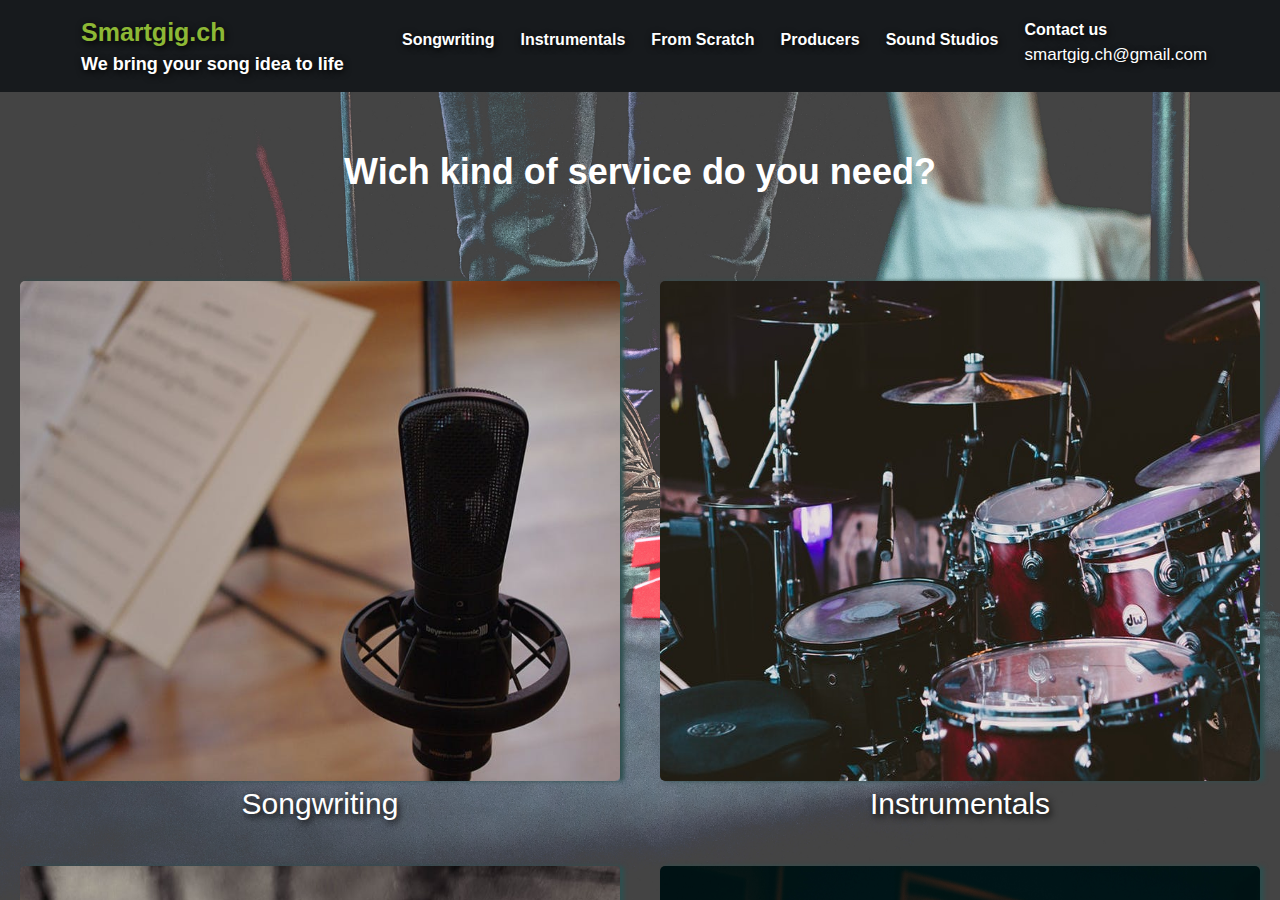
==== commit c63a7b84: "some changes" ====
--- a/index.html
+++ b/index.html
@@ -26,20 +26,28 @@
     </button>
     <div class="collapse navbar-collapse col-md-9" id="navbarText">
         <ul class="navbar-nav mr-auto main-menu">
-            <li class="nav-item">
-                <a class="nav-link item-link" href="songwriting.html" title="Songwriting">Songwriting</a>
+            <li class="nav-item hint hint--bottom" data-hint="Let a professional write your song">
+                <a class="nav-link item-link" href="songwriting.html">Songwriting</a>
             </li>
-            <li class="nav-item">
-                <a class="nav-link item-link" href="singing.html" title="Singing">Singing</a>
+            <!--
+            <li class="nav-item hint hint--bottom" data-hint="Description for the field and example ">
+                <a class="nav-link item-link" href="singing.html">Singing</a>
             </li>
-            <li class="nav-item ">
-                <a class="nav-link item-link" href="instrumentals.html" title="Instrumentals">Instrumentals</a>
+            -->
+            <li class="nav-item hint hint--bottom" data-hint="Search for instumentals for your song">
+                <a class="nav-link item-link" href="instrumentals.html">Instrumentals</a>
             </li>
-            <li class="nav-item">
-                <a class="nav-link item-link" href="complete_song.html" title="complete_song">Complete song</a>
+            <li class="nav-item hint hint--bottom" data-hint="let someone create a full song for you">
+                <a class="nav-link item-link"  href="complete_song.html">From Scratch</a>
+            </li>
+            <li class="nav-item hint hint--bottom" data-hint="Search for producers">
+                <a class="nav-link item-link"  href="#">Producers</a>
+            </li>
+            <li class="nav-item hint hint--bottom" data-hint="Find a sound studio close to your location">
+                <a class="nav-link item-link"  href="#">Sound Studios</a>
             </li>
             <li class="nav-item contact_us">
-                <a class="nav-link item-link" href="complete_song.html" title="complete_song">Contact us</a>
+                <a class="nav-link item-link" href="complete_song.html">Contact us</a>
                 <p><a href="mailto:smartgig.ch@gmail.com">smartgig.ch@gmail.com</a></p>
             </li>
         </ul>
@@ -65,6 +73,7 @@
                         <a href="songwriting.html">Songwriting</a>
                     </div>
                 </div>
+            <!--
             <div class="col-sm-12 col-md-6 groups">
                     <div class="group-content" >
                         <img src="images/singing/singing1.jpeg" alt="Singing" class="img-fluid">
@@ -78,6 +87,7 @@
                         <a href="singing.html" target="_blank">Singing</a>
                     </div>
                 </div>
+                -->
             <div class="col-sm-12 col-md-6 groups">
                     <div class="group-content">
                         <img src="images/instrumentals/instr.jpg" alt="Instrumentals" class="img-fluid">
@@ -104,6 +114,32 @@
                         <a href="complete_song.html" target="_blank">Complete song</a>
                     </div>
                 </div>
+            <div class="col-sm-12 col-md-6 groups">
+                <div class="group-content">
+                    <img src="images/Elite-producer%20(1).jpg" alt="Complete song" class="img-fluid">
+                    <div class="description">
+                        <a href="#" target="_blank">
+                            <p>Lorem ipsum dolor sit amet, consectetur adipisicing elit. Aspernatur est excepturi fugit iusto molestiae molestias non odio quidem quis recusandae.</p>
+                        </a>
+                    </div>
+                </div>
+                <div class="group-text">
+                    <a href="complete_song.html" target="_blank">Producers</a>
+                </div>
+            </div>
+            <div class="col-sm-12 col-md-6 groups">
+                <div class="group-content">
+                    <img src="images/jamie-at-sig-sound-575.jpg" alt="Complete song" class="img-fluid">
+                    <div class="description">
+                        <a href="#" target="_blank">
+                            <p>Lorem ipsum dolor sit amet, consectetur adipisicing elit. Quidem, sed?</p>
+                        </a>
+                    </div>
+                </div>
+                <div class="group-text">
+                    <a href="complete_song.html" target="_blank">Sound Studios</a>
+                </div>
+            </div>
         </div>
     </div>
 </div>
--- a/css/index.css
+++ b/css/index.css
@@ -12,6 +12,45 @@
     height: 100%;
     width: 100%;
     background-size: cover; }
+    body .main-general .characters-input {
+      margin: 50px auto; }
+      body .main-general .characters-input input, body .main-general .characters-input select {
+        border: 3px solid white;
+        padding: 14px 36px;
+        color: white;
+        background-color: rgba(255, 255, 255, 0.2);
+        border-top: 2px solid black;
+        font-size: 23px;
+        font-weight: 400;
+        display: inline-block;
+        height: 56px;
+        line-height: 50px;
+        position: relative;
+        width: 100%;
+        text-align: center; }
+        body .main-general .characters-input input:focus, body .main-general .characters-input select:focus {
+          outline: none; }
+      body .main-general .characters-input select {
+        padding: 0 36px !important; }
+        body .main-general .characters-input select option {
+          background-color: rgba(255, 255, 255, 0.2) !important;
+          color: black; }
+      body .main-general .characters-input h3 {
+        font-family: 'Arial Fett', 'Arial Standard', 'Arial';
+        font-weight: 700;
+        font-style: normal;
+        color: white;
+        font-size: 30px;
+        text-shadow: 1px 2px 7px black;
+        text-align: center;
+        margin: 20px; }
+      body .main-general .characters-input p {
+        text-align: right;
+        font-size: 17px;
+        font-weight: 600;
+        color: white;
+        width: 100%;
+        margin: 0 auto; }
     body .main-general .button {
       text-align: center; }
       body .main-general .button .btn {
@@ -57,7 +96,7 @@
       margin: 30px auto;
       margin-bottom: 20px;
       padding: 10px; }
-      body .main-general .calendar input {
+      body .main-general .calendar input, body .main-general .calendar select {
         width: 100%;
         height: 56px;
         display: inline-block;
@@ -71,9 +110,9 @@
         font-weight: 400;
         line-height: 50px;
         text-align: center; }
-        body .main-general .calendar input:focus {
+        body .main-general .calendar input:focus, body .main-general .calendar select:focus {
           outline: none; }
-        body .main-general .calendar input::-webkit-input-placeholder {
+        body .main-general .calendar input::-webkit-input-placeholder, body .main-general .calendar select::-webkit-input-placeholder {
           text-align: center;
           text-shadow: 1px 1px 4px black;
           font-size: 25px;
@@ -81,11 +120,13 @@
           color: white;
           margin: 10px 0 0 10px;
           text-overflow: ellipsis; }
-        body .main-general .calendar input:focus::-webkit-input-placeholder {
+        body .main-general .calendar input:focus::-webkit-input-placeholder, body .main-general .calendar select:focus::-webkit-input-placeholder {
           opacity: 0;
           -webkit-transition: opacity 0.3s ease;
           -o-transition: opacity 0.3s ease;
           transition: opacity 0.3s ease; }
+      body .main-general .calendar select option {
+        color: black; }
       body .main-general .calendar p {
         color: white;
         font-size: 17px;
@@ -157,46 +198,59 @@
       color: #8DB835;
       text-decoration: none;
       text-shadow: 1px 2px 7px black; }
-    body .main-general .hint {
-      position: relative;
-      display: inline-block; }
-      body .main-general .hint:before, body .main-general .hint:after {
-        position: absolute;
-        opacity: 0;
-        z-index: 1000000;
-        -webkit-transition: 0.3s ease;
-        -moz-transition: 0.3s ease;
-        pointer-events: none; }
-      body .main-general .hint:hover:before, body .main-general .hint:hover:after {
-        opacity: 1; }
-      body .main-general .hint:before {
-        content: '';
-        position: absolute;
-        background: transparent;
-        border: 6px solid transparent;
-        position: absolute; }
-      body .main-general .hint:after {
-        content: attr(data-hint);
-        background: rgba(0, 0, 0, 0.8);
-        color: white;
-        padding: 8px 10px;
-        font-size: 12px;
-        white-space: nowrap;
-        -webkit-box-shadow: 4px 4px 8px rgba(0, 0, 0, 0.3);
-        box-shadow: 4px 4px 8px rgba(0, 0, 0, 0.3); }
-    body .main-general .hint--right:before {
-      left: 100%;
-      bottom: 50%;
-      margin: 0 0 -4px -8px;
-      border-right-color: rgba(0, 0, 0, 0.8); }
-    body .main-general .hint--right:after {
-      left: 100%;
-      bottom: 50%;
-      margin: 0 0 -13px 4px; }
-    body .main-general .hint--right:hover:before {
-      margin: 0 0 -4px -0; }
-    body .main-general .hint--right:hover:after {
-      margin: 0 0 -13px 12px; }
+  body .hint {
+    position: relative;
+    display: inline-block; }
+    body .hint:before, body .hint:after {
+      position: absolute;
+      opacity: 0;
+      z-index: 1000000;
+      -webkit-transition: 0.3s ease;
+      -moz-transition: 0.3s ease;
+      pointer-events: none; }
+    body .hint:hover:before, body .hint:hover:after {
+      opacity: 1; }
+    body .hint:before {
+      content: '';
+      position: absolute;
+      background: transparent;
+      border: 6px solid transparent;
+      position: absolute; }
+    body .hint:after {
+      content: attr(data-hint);
+      background: rgba(0, 0, 0, 0.8);
+      color: white;
+      padding: 8px 10px;
+      font-size: 12px;
+      white-space: nowrap;
+      -webkit-box-shadow: 4px 4px 8px rgba(0, 0, 0, 0.3);
+      box-shadow: 4px 4px 8px rgba(0, 0, 0, 0.3); }
+  body .hint--right:before {
+    left: 100%;
+    bottom: 50%;
+    margin: 0 0 -4px -8px;
+    border-right-color: rgba(0, 0, 0, 0.8); }
+  body .hint--right:after {
+    left: 100%;
+    bottom: 50%;
+    margin: 0 0 -13px 4px; }
+  body .hint--right:hover:before {
+    margin: 0 0 -4px -0; }
+  body .hint--right:hover:after {
+    margin: 0 0 -13px 12px; }
+  body .hint--bottom:before {
+    top: 70%;
+    left: 50%;
+    margin: -14px 0 0 0;
+    border-bottom-color: rgba(0, 0, 0, 0.8); }
+  body .hint--bottom:after {
+    top: 70%;
+    left: 50%;
+    margin: -2px 0 0 -10px; }
+  body .hint--bottom:hover:before {
+    margin-top: -6px; }
+  body .hint--bottom:hover:after {
+    margin-top: 6px; }
   body .step-1 .page-question {
     padding-top: 150px; }
     body .step-1 .page-question .center {
@@ -450,40 +504,6 @@
         padding: 0 1rem;
         width: 100%;
         overflow-y: auto; }
-    body .step-3 .page-question .characters-input, body .step-3 .preview-form .characters-input {
-      margin: 50px auto; }
-      body .step-3 .page-question .characters-input input, body .step-3 .preview-form .characters-input input {
-        border: 3px solid white;
-        padding: 14px 36px;
-        color: white;
-        background-color: rgba(255, 255, 255, 0.2);
-        border-top: 2px solid black;
-        font-size: 23px;
-        font-weight: 400;
-        display: inline-block;
-        height: 56px;
-        line-height: 50px;
-        position: relative;
-        width: 100%;
-        text-align: center; }
-        body .step-3 .page-question .characters-input input:focus, body .step-3 .preview-form .characters-input input:focus {
-          outline: none; }
-      body .step-3 .page-question .characters-input h3, body .step-3 .preview-form .characters-input h3 {
-        font-family: 'Arial Fett', 'Arial Standard', 'Arial';
-        font-weight: 700;
-        font-style: normal;
-        color: white;
-        font-size: 30px;
-        text-shadow: 1px 2px 7px black;
-        text-align: center;
-        margin: 20px; }
-      body .step-3 .page-question .characters-input p, body .step-3 .preview-form .characters-input p {
-        text-align: right;
-        font-size: 17px;
-        font-weight: 600;
-        color: white;
-        width: 100%;
-        margin: 0 auto; }
   body .final-submit-page {
     text-align: center;
     margin: 0 auto; }
@@ -714,8 +734,8 @@
         body .nav-top .main-menu .contact_us p a:hover:before, body .nav-top .main-menu .contact_us p a:focus:before {
           width: 0%; }
     body .nav-top .main-menu li {
-      padding: 20px 0 0 25px;
-      font-size: 20px;
+      padding: 20px 0 0 10px;
+      font-size: 16px;
       text-shadow: 1px 2px 7px black; }
       body .nav-top .main-menu li .item-link {
         font-family: 'Arial Fett', 'Arial Standard', 'Arial';
@@ -971,7 +991,7 @@
             width: 105%;
             border-radius: 2px;
             padding: 11px; }
-        body .choose-modals .singing_choose_genre .choose-your-genre form input {
+        body .choose-modals .singing_choose_genre .choose-your-genre form input, body .choose-modals .singing_choose_genre .choose-your-genre form select {
           background-color: rgba(255, 255, 255, 0.2);
           border-top: 2px solid black;
           text-shadow: 1px 2px 7px black;
@@ -984,9 +1004,9 @@
           position: relative;
           margin: 10px auto 10px;
           padding: 10px 20px; }
-          body .choose-modals .singing_choose_genre .choose-your-genre form input:focus {
+          body .choose-modals .singing_choose_genre .choose-your-genre form input:focus, body .choose-modals .singing_choose_genre .choose-your-genre form select:focus {
             outline: none; }
-          body .choose-modals .singing_choose_genre .choose-your-genre form input::-webkit-input-placeholder {
+          body .choose-modals .singing_choose_genre .choose-your-genre form input::-webkit-input-placeholder, body .choose-modals .singing_choose_genre .choose-your-genre form select::-webkit-input-placeholder {
             text-align: center;
             text-shadow: 1px 1px 4px black;
             font-size: 19px;
@@ -994,7 +1014,7 @@
             color: white;
             margin: 10px 0 0 10px;
             text-overflow: ellipsis; }
-          body .choose-modals .singing_choose_genre .choose-your-genre form input:focus::-webkit-input-placeholder {
+          body .choose-modals .singing_choose_genre .choose-your-genre form input:focus::-webkit-input-placeholder, body .choose-modals .singing_choose_genre .choose-your-genre form select:focus::-webkit-input-placeholder {
             opacity: 0;
             -webkit-transition: opacity 0.3s ease;
             -o-transition: opacity 0.3s ease;
